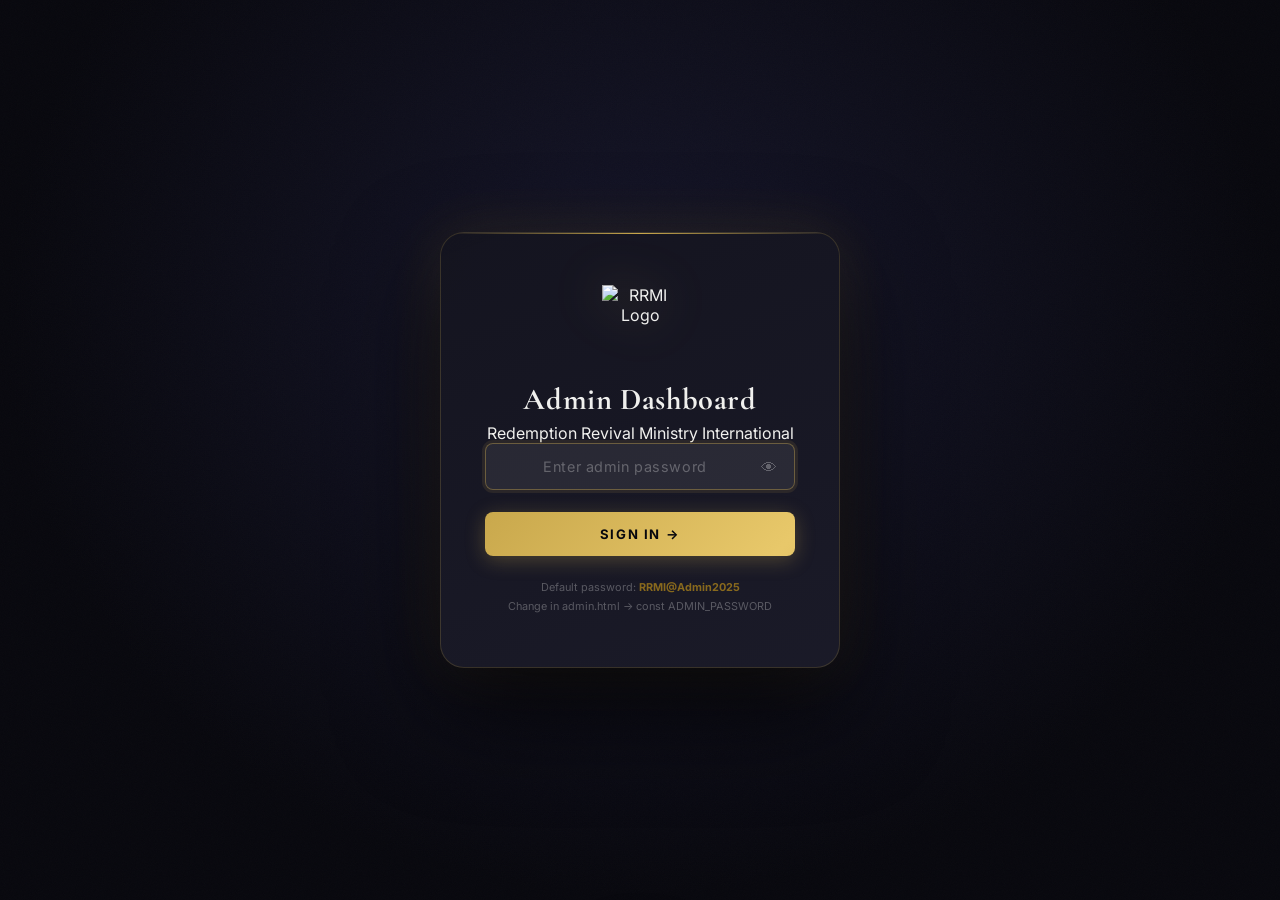
==== admin.html @ 937a9f20 "Add files via upload Uploaded the first version of the rrmi website" ====
<!DOCTYPE html>
<html lang="en">
<head>
<meta charset="UTF-8">
<meta name="viewport" content="width=device-width, initial-scale=1.0">
<title>Admin Dashboard · RRMI</title>
<link rel="icon" href="assets/images/logo.png">
<link href="https://fonts.googleapis.com/css2?family=Cormorant+Garamond:ital,wght@0,600;0,700;1,400&family=Poppins:wght@300;400;500;600;700&display=swap" rel="stylesheet">
<style>
@import url('https://fonts.googleapis.com/css2?family=Cormorant+Garamond:ital,wght@0,600;0,700;1,400&family=Inter:wght@300;400;500;600;700&display=swap');

*,*::before,*::after{margin:0;padding:0;box-sizing:border-box}
html{-webkit-font-smoothing:antialiased}
:root{
  --obs:#07070D;--d1:#0E0E18;--d2:#14141F;--d3:#1C1C2A;--d4:#242435;--d5:#2E2E44;
  --gold:#C9A84C;--gold-hi:#E8C86A;--gold-pale:#F5E9BC;--gold-glow:rgba(201,168,76,.15);
  --text-1:#F0F0EE;--text-2:rgba(240,240,238,.58);--text-3:rgba(240,240,238,.30);
  --b-s:rgba(255,255,255,.055);--b-m:rgba(255,255,255,.10);
  --b-g:rgba(201,168,76,.20);--b-g2:rgba(201,168,76,.42);
  --danger:#D94040;--success:#3DAA70;--warn:#D4842A;
  --sidebar-w:248px;--header-h:68px;
  --ease:cubic-bezier(.16,1,.3,1);
  --trans:all .25s var(--ease);
}
body{font-family:'Inter',sans-serif;background:var(--obs);color:var(--text-1);min-height:100vh}
img{max-width:100%;display:block}
a{color:inherit;text-decoration:none}
button{cursor:pointer;border:none;background:none;font-family:inherit}
input,textarea,select{font-family:inherit}
ul{list-style:none}
::-webkit-scrollbar{width:3px}
::-webkit-scrollbar-track{background:var(--obs)}
::-webkit-scrollbar-thumb{background:var(--d5);border-radius:2px}

/* ── LOGIN ──────────────────────────────────────────── */
#loginScreen{
  min-height:100vh;display:flex;align-items:center;justify-content:center;
  background:radial-gradient(ellipse at 50% 35%,rgba(30,30,60,.6) 0%,var(--obs) 70%);
  padding:20px;position:relative;overflow:hidden;
}
#loginScreen::before{
  content:'';position:absolute;inset:0;
  background-image:url("data:image/svg+xml,%3Csvg viewBox='0 0 256 256' xmlns='http://www.w3.org/2000/svg'%3E%3Cfilter id='n'%3E%3CfeTurbulence type='fractalNoise' baseFrequency='0.9' numOctaves='4' stitchTiles='stitch'/%3E%3C/filter%3E%3Crect width='100%25' height='100%25' filter='url(%23n)'/%3E%3C/svg%3E");
  background-size:200px 200px;opacity:.025;pointer-events:none;
}
.login-box{
  width:100%;max-width:400px;
  background:linear-gradient(160deg,rgba(20,20,31,.95),rgba(28,28,42,.9));
  border:1px solid var(--b-g);border-radius:24px;padding:52px 44px;
  text-align:center;position:relative;overflow:hidden;
  box-shadow:0 40px 100px rgba(0,0,0,.7),var(--gold-glow) 0 0 60px;
  backdrop-filter:blur(24px);
}
.login-box::before{content:'';position:absolute;top:0;left:0;right:0;height:1px;background:linear-gradient(90deg,transparent,var(--gold),transparent)}
.login-logo{width:76px;height:76px;object-fit:contain;margin:0 auto 20px;filter:drop-shadow(0 0 24px rgba(201,168,76,.35))}
.login-box h1{font-family:'Cormorant Garamond',serif;font-size:1.9rem;font-weight:700;color:var(--text-1);margin-bottom:5px;letter-spacing:.02em}
.login-box .login-ministry{font-size:.72rem;font-weight:500;letter-spacing:.18em;text-transform:uppercase;color:var(--text-3);margin-bottom:36px}
.login-input-wrap{position:relative;margin-bottom:14px}
.login-input-wrap input{
  width:100%;padding:14px 48px 14px 18px;
  background:rgba(255,255,255,.05);border:1px solid var(--b-m);border-radius:8px;
  color:var(--text-1);font-size:.9rem;outline:none;letter-spacing:.1em;text-align:center;
  transition:var(--trans);
}
.login-input-wrap input:focus{border-color:var(--b-g2);background:rgba(255,255,255,.08);box-shadow:0 0 0 3px rgba(201,168,76,.1)}
.login-input-wrap input::placeholder{color:var(--text-3);letter-spacing:.04em}
.pw-toggle{position:absolute;right:14px;top:50%;transform:translateY(-50%);color:var(--text-3);cursor:pointer;padding:4px;transition:color .2s}
.pw-toggle:hover{color:var(--text-2)}
.login-btn{
  width:100%;padding:14px;margin-top:8px;border-radius:8px;
  font-weight:700;font-size:.82rem;letter-spacing:.12em;text-transform:uppercase;
  color:var(--obs);background:linear-gradient(135deg,var(--gold),var(--gold-hi),var(--gold));
  background-size:200% 100%;transition:background-position .5s,box-shadow .3s,transform .2s;
  box-shadow:0 4px 20px rgba(201,168,76,.3);
}
.login-btn:hover{background-position:100% 0;box-shadow:0 6px 32px rgba(201,168,76,.5);transform:translateY(-1px)}
.login-error{
  color:#ff8888;font-size:.78rem;margin-top:14px;
  background:rgba(200,60,60,.08);border:1px solid rgba(200,60,60,.18);
  border-radius:8px;padding:10px;display:none;
}
.login-hint{font-size:.68rem;color:var(--text-3);margin-top:22px;line-height:1.7}

/* ── DASHBOARD LAYOUT ─────────────────────────────── */
#dashboard{display:none;min-height:100vh}

/* SIDEBAR */
.sidebar{
  position:fixed;top:0;left:0;bottom:0;width:var(--sidebar-w);
  background:var(--d1);border-right:1px solid var(--b-s);
  display:flex;flex-direction:column;z-index:50;transition:transform .3s var(--ease);
}
.sidebar-header{
  height:var(--header-h);display:flex;align-items:center;gap:11px;
  padding:0 20px;border-bottom:1px solid var(--b-s);flex-shrink:0;
}
.sidebar-logo{width:34px;height:34px;object-fit:contain;filter:drop-shadow(0 0 10px rgba(201,168,76,.25))}
.sidebar-title span:first-child{display:block;font-family:'Cormorant Garamond',serif;font-size:.9rem;font-weight:700;color:var(--gold-hi)}
.sidebar-title span:last-child{font-size:.52rem;letter-spacing:.16em;text-transform:uppercase;color:var(--text-3)}
.sidebar-nav{flex:1;overflow-y:auto;padding:12px 10px}
.nav-section-label{font-size:.58rem;font-weight:700;letter-spacing:.2em;text-transform:uppercase;color:rgba(255,255,255,.18);padding:18px 12px 8px}
.nav-item{
  display:flex;align-items:center;gap:11px;padding:10px 13px;border-radius:8px;
  font-size:.8rem;font-weight:500;color:var(--text-2);cursor:pointer;
  transition:var(--trans);margin-bottom:2px;border:1px solid transparent;width:100%;text-align:left;
}
.nav-item:hover{color:var(--text-1);background:rgba(255,255,255,.04)}
.nav-item.active{color:var(--gold-hi);background:rgba(201,168,76,.08);border-color:var(--b-g)}
.nav-icon{font-size:.95rem;width:20px;text-align:center;flex-shrink:0}
.nav-badge{
  margin-left:auto;background:var(--gold);color:var(--obs);
  font-size:.58rem;font-weight:800;padding:2px 7px;border-radius:20px;min-width:18px;text-align:center;
}
.sidebar-footer{padding:12px 10px;border-top:1px solid var(--b-s)}

/* MAIN */
.main-area{margin-left:var(--sidebar-w);min-height:100vh;display:flex;flex-direction:column}
.topbar{
  height:var(--header-h);background:rgba(7,7,13,.95);border-bottom:1px solid var(--b-s);
  display:flex;align-items:center;justify-content:space-between;padding:0 28px;
  position:sticky;top:0;z-index:40;backdrop-filter:blur(20px);flex-shrink:0;
}
.page-title{font-family:'Cormorant Garamond',serif;font-size:1.3rem;font-weight:700;color:var(--text-1)}
.page-sub{font-size:.72rem;color:var(--text-3)}
.topbar-right{display:flex;align-items:center;gap:10px}
.view-site-btn{
  display:flex;align-items:center;gap:6px;padding:8px 16px;border-radius:6px;
  background:rgba(255,255,255,.04);border:1px solid var(--b-m);color:var(--text-2);
  font-size:.72rem;font-weight:500;transition:var(--trans);
}
.view-site-btn:hover{color:var(--text-1);border-color:var(--b-g)}
.logout-btn{
  display:flex;align-items:center;gap:6px;padding:8px 16px;border-radius:6px;
  background:rgba(200,60,60,.06);border:1px solid rgba(200,60,60,.15);color:#ff8888;
  font-size:.72rem;font-weight:500;transition:var(--trans);
}
.logout-btn:hover{background:rgba(200,60,60,.14)}
.content{flex:1;padding:28px;overflow-y:auto;max-width:1200px;width:100%}

/* ── STAT CARDS ─────────────────────────────────────── */
.dash-stats{display:grid;grid-template-columns:repeat(5,1fr);gap:14px;margin-bottom:28px}
.stat-card{
  background:linear-gradient(135deg,rgba(20,20,31,.9),rgba(28,28,42,.7));
  border:1px solid var(--b-g);border-radius:14px;padding:20px 18px;
  text-align:center;transition:var(--trans);position:relative;overflow:hidden;
}
.stat-card::before{content:'';position:absolute;top:0;left:0;right:0;height:1px;background:linear-gradient(90deg,transparent,var(--gold),transparent)}
.stat-card:hover{border-color:var(--b-g2);transform:translateY(-2px);box-shadow:0 8px 30px rgba(0,0,0,.4)}
.sc-icon{font-size:1.5rem;margin-bottom:8px;opacity:.7}
.sc-num{font-family:'Cormorant Garamond',serif;font-size:2.2rem;font-weight:800;line-height:1;background:linear-gradient(135deg,var(--gold),var(--gold-hi));-webkit-background-clip:text;-webkit-text-fill-color:transparent;background-clip:text}
.sc-label{font-size:.62rem;font-weight:700;letter-spacing:.12em;text-transform:uppercase;color:var(--text-3);margin-top:4px}

/* ── PANELS ─────────────────────────────────────────── */
.section-panel{display:none}
.section-panel.active{display:block}
.panel-header{display:flex;align-items:center;justify-content:space-between;margin-bottom:20px;flex-wrap:wrap;gap:12px}
.panel-title{font-family:'Cormorant Garamond',serif;font-size:1.5rem;font-weight:700;color:var(--text-1)}
.panel-title em{font-style:italic;color:var(--gold-hi)}
.panel-actions{display:flex;gap:10px;flex-wrap:wrap}
.tips-box{background:rgba(201,168,76,.04);border:1px solid var(--b-g);border-radius:10px;padding:13px 16px;margin-bottom:18px;font-size:.78rem;color:var(--text-3);line-height:1.7}
.tips-box strong{color:var(--gold)}

/* ── BUTTONS ─────────────────────────────────────────── */
.btn-gold{
  display:inline-flex;align-items:center;gap:7px;padding:10px 22px;border-radius:6px;
  font-weight:700;font-size:.76rem;letter-spacing:.08em;text-transform:uppercase;
  color:var(--obs);background:linear-gradient(135deg,var(--gold),var(--gold-hi));
  box-shadow:0 3px 14px rgba(201,168,76,.28);transition:var(--trans);
}
.btn-gold:hover{box-shadow:0 6px 24px rgba(201,168,76,.45);transform:translateY(-1px)}
.btn-outline{
  display:inline-flex;align-items:center;gap:7px;padding:9px 18px;border-radius:6px;
  font-weight:500;font-size:.74rem;color:var(--text-2);
  background:rgba(255,255,255,.04);border:1px solid var(--b-m);transition:var(--trans);
}
.btn-outline:hover{color:var(--text-1);border-color:var(--b-g)}
.btn-danger{
  display:inline-flex;align-items:center;gap:5px;padding:7px 13px;border-radius:6px;
  font-size:.72rem;font-weight:600;color:#ff8888;
  background:rgba(200,60,60,.07);border:1px solid rgba(200,60,60,.18);transition:var(--trans);
}
.btn-danger:hover{background:rgba(200,60,60,.18)}
.btn-edit{
  display:inline-flex;align-items:center;gap:5px;padding:7px 13px;border-radius:6px;
  font-size:.72rem;font-weight:600;color:var(--gold-hi);
  background:rgba(201,168,76,.07);border:1px solid var(--b-g);transition:var(--trans);
}
.btn-edit:hover{background:rgba(201,168,76,.15)}
.btn-sm{padding:7px 14px;font-size:.72rem;border-radius:6px}

/* ── ITEM ROWS ───────────────────────────────────────── */
.items-list{display:flex;flex-direction:column;gap:10px}
.item-row{
  background:rgba(255,255,255,.025);border:1px solid var(--b-s);border-radius:12px;
  padding:14px 18px;display:flex;align-items:center;gap:14px;transition:var(--trans);
}
.item-row:hover{border-color:var(--b-g);background:rgba(201,168,76,.025)}
.item-thumb{width:64px;height:48px;border-radius:8px;object-fit:cover;background:var(--d3);flex-shrink:0;border:1px solid var(--b-s)}
.item-thumb.sq{width:48px;height:48px;border-radius:50%}
.item-thumb.lg{width:72px;height:54px}
.item-info{flex:1;min-width:0}
.item-name{font-weight:600;font-size:.86rem;color:var(--text-1);margin-bottom:3px;white-space:nowrap;overflow:hidden;text-overflow:ellipsis}
.item-meta{font-size:.72rem;color:var(--text-3)}
.item-tag{display:inline-block;font-size:.6rem;font-weight:700;letter-spacing:.1em;text-transform:uppercase;padding:3px 9px;border-radius:20px;background:rgba(201,168,76,.1);color:var(--gold);margin-right:6px;border:1px solid var(--b-g)}
.item-actions{display:flex;gap:8px;flex-shrink:0}
.featured-badge{font-size:.6rem;font-weight:800;background:var(--gold);color:var(--obs);padding:2px 8px;border-radius:20px;margin-right:5px}
.empty-state{text-align:center;padding:56px 20px;color:var(--text-3)}
.empty-state .ei{font-size:2.8rem;opacity:.2;margin-bottom:12px}
.empty-state p{font-size:.84rem}

/* ── MODALS ──────────────────────────────────────────── */
.modal-overlay{display:none;position:fixed;inset:0;z-index:200;background:rgba(2,4,14,.9);backdrop-filter:blur(12px);align-items:center;justify-content:center;padding:20px}
.modal-overlay.open{display:flex}
.modal{background:var(--d2);border:1px solid var(--b-g);border-radius:20px;width:100%;max-width:580px;max-height:92vh;overflow-y:auto;position:relative}
.modal::before{content:'';position:absolute;top:0;left:0;right:0;height:1px;background:linear-gradient(90deg,transparent,var(--gold),transparent);border-radius:20px 20px 0 0}
.modal-header{padding:22px 24px 18px;border-bottom:1px solid var(--b-s);display:flex;align-items:center;justify-content:space-between;position:sticky;top:0;background:var(--d2);z-index:1;border-radius:20px 20px 0 0}
.modal-header h3{font-family:'Cormorant Garamond',serif;font-size:1.4rem;font-weight:700;color:var(--text-1)}
.modal-close{width:32px;height:32px;border-radius:8px;background:rgba(255,255,255,.06);color:var(--text-2);font-size:1rem;display:flex;align-items:center;justify-content:center;transition:var(--trans)}
.modal-close:hover{background:rgba(255,255,255,.12);color:var(--text-1)}
.modal-body{padding:22px 24px}
.modal-footer{padding:16px 24px 22px;display:flex;gap:10px;justify-content:flex-end;border-top:1px solid var(--b-s)}

/* ── FORMS ───────────────────────────────────────────── */
.form-group{margin-bottom:18px}
.form-group label{display:block;font-size:.66rem;font-weight:700;letter-spacing:.14em;text-transform:uppercase;color:var(--text-3);margin-bottom:7px}
.form-group label .req{color:var(--gold)}
.form-group input,.form-group textarea,.form-group select{
  width:100%;padding:12px 15px;background:rgba(255,255,255,.04);
  border:1px solid var(--b-m);border-radius:8px;color:var(--text-1);
  font-family:'Inter',sans-serif;font-size:.86rem;outline:none;transition:var(--trans);
}
.form-group input:focus,.form-group textarea:focus,.form-group select:focus{border-color:var(--b-g2);background:rgba(255,255,255,.07);box-shadow:0 0 0 3px rgba(201,168,76,.1)}
.form-group input::placeholder,.form-group textarea::placeholder{color:var(--text-3)}
.form-group select option{background:var(--d3);color:var(--text-1)}
.form-row-2{display:grid;grid-template-columns:1fr 1fr;gap:16px}
.checkbox-row{display:flex;align-items:center;gap:10px;padding:12px 14px;background:rgba(255,255,255,.025);border:1px solid var(--b-s);border-radius:10px;cursor:pointer;transition:var(--trans)}
.checkbox-row:hover{background:rgba(201,168,76,.04);border-color:var(--b-g)}
.checkbox-row input[type=checkbox]{accent-color:var(--gold);width:15px;height:15px}
.checkbox-row span{font-size:.82rem;color:var(--text-2)}
.upload-area{border:1px dashed var(--b-g);border-radius:10px;padding:26px 20px;text-align:center;cursor:pointer;transition:var(--trans);position:relative;overflow:hidden}
.upload-area:hover{border-color:var(--b-g2);background:rgba(201,168,76,.03)}
.upload-area input[type=file]{position:absolute;inset:0;opacity:0;cursor:pointer;width:100%;height:100%}
.upload-area .ua-icon{font-size:1.8rem;margin-bottom:8px;opacity:.4}
.upload-area .ua-text{font-size:.8rem;color:var(--text-2)}
.upload-area .ua-sub{font-size:.68rem;color:var(--text-3);margin-top:4px}
.upload-preview{width:100%;max-height:150px;object-fit:cover;border-radius:8px;margin-top:10px;display:none}
.or-divider{text-align:center;color:var(--text-3);font-size:.72rem;margin:10px 0;position:relative}
.or-divider::before,.or-divider::after{content:'';position:absolute;top:50%;width:42%;height:1px;background:var(--b-s)}
.or-divider::before{left:0}.or-divider::after{right:0}
.stars-pick{display:flex;gap:6px;margin-top:6px}
.star-opt{padding:6px 12px;border-radius:6px;font-size:.78rem;background:rgba(255,255,255,.04);border:1px solid var(--b-m);color:var(--text-2);transition:var(--trans);cursor:pointer}
.star-opt.sel,.star-opt:hover{background:rgba(201,168,76,.12);border-color:var(--b-g);color:var(--gold-hi)}

/* ── FLASH PANEL ─────────────────────────────────────── */
.flash-toggle-card{display:flex;align-items:center;justify-content:space-between;gap:16px;background:rgba(255,255,255,.03);border:1px solid var(--b-g);border-radius:14px;padding:20px 22px;margin-bottom:22px;flex-wrap:wrap}
.ftc-left{display:flex;align-items:center;gap:14px}
.ftc-icon{font-size:1.7rem;width:48px;height:48px;background:rgba(201,168,76,.08);border:1px solid var(--b-g);border-radius:10px;display:flex;align-items:center;justify-content:center;flex-shrink:0}
.ftc-title{font-weight:600;font-size:.9rem;color:var(--text-1);margin-bottom:3px}
.ftc-sub{font-size:.76rem;color:var(--text-3)}
.toggle-switch{position:relative;display:inline-block;width:50px;height:26px;flex-shrink:0}
.toggle-switch input{opacity:0;width:0;height:0}
.toggle-slider{position:absolute;inset:0;background:rgba(255,255,255,.08);border-radius:26px;cursor:pointer;transition:.3s;border:1px solid var(--b-m)}
.toggle-slider::before{content:'';position:absolute;height:18px;width:18px;left:4px;bottom:3px;background:rgba(255,255,255,.35);border-radius:50%;transition:.3s}
.toggle-switch input:checked + .toggle-slider{background:rgba(201,168,76,.25);border-color:var(--b-g2)}
.toggle-switch input:checked + .toggle-slider::before{transform:translateX(24px);background:var(--gold-hi)}
.flash-preview-card{background:rgba(20,20,31,.8);border:1px solid var(--b-g);border-radius:12px;overflow:hidden;margin-top:16px}
.give-edit-grid{display:grid;grid-template-columns:1fr 1fr;gap:14px}
.give-edit-card{background:rgba(255,255,255,.025);border:1px solid var(--b-g);border-radius:12px;padding:18px}
.give-edit-card h4{font-size:.86rem;font-weight:600;color:var(--text-1);margin-bottom:14px;display:flex;align-items:center;gap:8px}

/* ── ANALYTICS ───────────────────────────────────────── */
.analytics-stat-grid{display:grid;grid-template-columns:repeat(3,1fr);gap:14px;margin-bottom:24px}
.analytics-stat-grid.two{grid-template-columns:repeat(2,1fr)}
.an-card{background:linear-gradient(135deg,rgba(20,20,31,.9),rgba(28,28,42,.7));border:1px solid var(--b-g);border-radius:14px;padding:20px 22px;transition:var(--trans);position:relative;overflow:hidden}
.an-card::before{content:'';position:absolute;top:0;left:0;right:0;height:1px;background:linear-gradient(90deg,transparent,rgba(201,168,76,.5),transparent)}
.an-card:hover{border-color:var(--b-g2);transform:translateY(-2px)}
.an-card-label{font-size:.62rem;font-weight:700;letter-spacing:.14em;text-transform:uppercase;color:var(--text-3);margin-bottom:8px}
.an-card-num{font-family:'Cormorant Garamond',serif;font-size:2.2rem;font-weight:800;background:linear-gradient(135deg,var(--gold),var(--gold-hi));-webkit-background-clip:text;-webkit-text-fill-color:transparent;background-clip:text;line-height:1;margin-bottom:4px}
.an-card-sub{font-size:.7rem;color:var(--text-3)}
.an-card-icon{position:absolute;right:18px;top:18px;font-size:1.5rem;opacity:.15}
.an-section-title{font-family:'Cormorant Garamond',serif;font-size:1.1rem;font-weight:700;color:var(--text-1);margin:24px 0 14px;display:flex;align-items:center;gap:10px}
.an-section-title::after{content:'';flex:1;height:1px;background:var(--b-s)}
.an-toolbar{display:flex;gap:10px;flex-wrap:wrap;align-items:center;margin-bottom:14px}
.an-search{flex:1;min-width:180px;padding:9px 14px;background:rgba(255,255,255,.04);border:1px solid var(--b-m);border-radius:8px;color:var(--text-1);font-family:'Inter',sans-serif;font-size:.8rem;outline:none;transition:var(--trans)}
.an-search:focus{border-color:var(--b-g2)}
.an-search::placeholder{color:var(--text-3)}
.an-filter-date{padding:9px 12px;background:rgba(255,255,255,.04);border:1px solid var(--b-m);border-radius:8px;color:var(--text-1);font-family:'Inter',sans-serif;font-size:.78rem;outline:none;transition:var(--trans)}
.an-filter-date:focus{border-color:var(--b-g2)}
.an-table-wrap{overflow-x:auto;border-radius:12px;border:1px solid var(--b-s)}
.an-table{width:100%;border-collapse:collapse;font-size:.76rem}
.an-table th{background:rgba(14,14,24,.9);color:var(--text-3);font-weight:700;font-size:.6rem;letter-spacing:.12em;text-transform:uppercase;padding:11px 13px;text-align:left;border-bottom:1px solid var(--b-s);white-space:nowrap}
.an-table td{padding:10px 13px;border-bottom:1px solid rgba(255,255,255,.03);color:var(--text-2);vertical-align:top;white-space:nowrap}
.an-table tr:last-child td{border-bottom:none}
.an-table tr:hover td{background:rgba(201,168,76,.025);color:var(--text-1)}
.cell-page{max-width:130px;overflow:hidden;text-overflow:ellipsis}
.device-badge{display:inline-flex;align-items:center;gap:4px;padding:2px 8px;border-radius:20px;font-size:.62rem;font-weight:700;letter-spacing:.08em}
.device-badge.mobile{color:#7eb8ff;background:rgba(100,160,255,.1)}
.device-badge.desktop{color:#7ed6a0;background:rgba(100,200,140,.1)}
.device-badge.tablet{color:var(--gold-hi);background:rgba(201,168,76,.1)}
.an-no-data{text-align:center;padding:48px 20px;color:var(--text-3);font-size:.84rem}
.an-pagination{display:flex;align-items:center;justify-content:space-between;margin-top:14px;flex-wrap:wrap;gap:8px}
.an-page-info{font-size:.72rem;color:var(--text-3)}
.an-page-btns{display:flex;gap:6px}
.an-page-btn{padding:6px 12px;border-radius:6px;font-size:.72rem;font-weight:600;background:rgba(255,255,255,.04);border:1px solid var(--b-m);color:var(--text-3);transition:var(--trans);cursor:pointer}
.an-page-btn:hover:not(:disabled){background:rgba(201,168,76,.1);color:var(--gold-hi);border-color:var(--b-g)}
.an-page-btn:disabled{opacity:.3;cursor:default}
.an-page-btn.active{background:rgba(201,168,76,.14);color:var(--gold-hi);border-color:var(--b-g)}
.an-bar-row{display:flex;align-items:center;gap:10px;margin-bottom:10px}
.an-bar-label{width:110px;font-size:.73rem;color:var(--text-2);text-align:right;flex-shrink:0;white-space:nowrap;overflow:hidden;text-overflow:ellipsis}
.an-bar-track{flex:1;height:6px;background:rgba(255,255,255,.06);border-radius:3px;overflow:hidden}
.an-bar-fill{height:100%;border-radius:3px;background:linear-gradient(90deg,var(--gold),var(--gold-hi));transition:width .6s cubic-bezier(.4,0,.2,1)}
.an-bar-count{width:38px;font-size:.72rem;color:var(--gold-hi);font-weight:700;text-align:right;flex-shrink:0}
.an-live-dot{display:inline-block;width:7px;height:7px;border-radius:50%;background:var(--success);margin-right:6px;animation:livePulse 1.6s infinite}
@keyframes livePulse{0%{box-shadow:0 0 0 0 rgba(61,170,112,.6)}100%{box-shadow:0 0 0 10px rgba(61,170,112,0)}}

/* ── CONFIRM ─────────────────────────────────────────── */
.confirm-overlay{display:none;position:fixed;inset:0;z-index:300;background:rgba(2,4,14,.92);backdrop-filter:blur(10px);align-items:center;justify-content:center;padding:20px}
.confirm-overlay.open{display:flex}
.confirm-box{background:var(--d2);border:1px solid rgba(200,60,60,.3);border-radius:18px;padding:36px 32px;text-align:center;max-width:360px;width:100%}
.confirm-box .ci-icon{font-size:2.6rem;margin-bottom:14px}
.confirm-box h4{font-family:'Cormorant Garamond',serif;font-size:1.3rem;color:var(--text-1);margin-bottom:8px}
.confirm-box p{font-size:.82rem;color:var(--text-2);margin-bottom:24px;line-height:1.6}
.confirm-btns{display:flex;gap:10px;justify-content:center}
.btn-confirm-del{padding:11px 24px;border-radius:8px;background:var(--danger);color:#fff;font-weight:700;font-size:.78rem;letter-spacing:.06em;transition:var(--trans)}
.btn-confirm-del:hover{background:#c03434}
.btn-confirm-cancel{padding:11px 20px;border-radius:8px;background:rgba(255,255,255,.05);color:var(--text-2);border:1px solid var(--b-m);font-size:.78rem;transition:var(--trans)}
.btn-confirm-cancel:hover{color:var(--text-1)}

/* ── TOAST ───────────────────────────────────────────── */
.toast{
  position:fixed;bottom:24px;left:50%;transform:translateX(-50%) translateY(80px);z-index:500;
  background:var(--d3);border:1px solid var(--b-g);border-radius:10px;
  padding:12px 22px;font-size:.82rem;color:var(--text-1);
  display:flex;align-items:center;gap:10px;
  box-shadow:0 20px 50px rgba(0,0,0,.6);transition:transform .4s cubic-bezier(.34,1.56,.64,1),opacity .3s;
  pointer-events:none;white-space:nowrap;
}
.toast.show{transform:translateX(-50%) translateY(0)}
.toast.success{border-color:rgba(61,170,112,.35)}
.toast.error{border-color:rgba(200,60,60,.35)}

/* ── MOBILE SIDEBAR ──────────────────────────────────── */
.hamburger-toggle{display:none;width:36px;height:36px;border-radius:8px;background:rgba(255,255,255,.05);border:1px solid var(--b-m);color:var(--text-2);align-items:center;justify-content:center;font-size:1rem;cursor:pointer}
.sidebar-backdrop{display:none;position:fixed;inset:0;z-index:45;background:rgba(0,0,0,.55);backdrop-filter:blur(2px)}

/* ── RESPONSIVE ──────────────────────────────────────── */
@media(max-width:960px){.dash-stats{grid-template-columns:repeat(3,1fr)}.give-edit-grid{grid-template-columns:1fr}}
@media(max-width:768px){
  .sidebar{transform:translateX(-100%)}.sidebar.mobile-open{transform:translateX(0)}
  .sidebar-backdrop.show{display:block}.main-area{margin-left:0}
  .hamburger-toggle{display:flex}.dash-stats{grid-template-columns:1fr 1fr}
  .content{padding:18px}.form-row-2{grid-template-columns:1fr}.topbar{padding:0 16px}
  .analytics-stat-grid{grid-template-columns:1fr 1fr}
}
@media(max-width:480px){.dash-stats{grid-template-columns:1fr}.login-box{padding:36px 24px}}
</style>
</head>
<body>

<!-- ══ LOGIN ══════════════════════════════════ -->
<div id="loginScreen">
  <div class="login-box">
    <img src="assets/images/logo.png" alt="RRMI Logo" class="login-logo">
    <h1>Admin Dashboard</h1>
    <p>Redemption Revival Ministry International</p>
    <div class="login-input-wrap">
      <input type="password" id="pwInput" placeholder="Enter admin password" onkeydown="if(event.key==='Enter')doLogin()">
      <span class="pw-toggle" onclick="togglePw()">👁</span>
    </div>
    <button class="login-btn" onclick="doLogin()">Sign In →</button>
    <p class="login-error" id="loginErr">❌ Incorrect password. Please try again.</p>
    <p class="login-hint">Default password: <strong style="color:rgba(212,160,23,.6)">RRMI@Admin2025</strong><br>Change in admin.html → const ADMIN_PASSWORD</p>
  </div>
</div>

<!-- ══ DASHBOARD ══════════════════════════════ -->
<div id="dashboard">

  <!-- SIDEBAR -->
  <aside class="sidebar" id="sidebar">
    <div class="sidebar-header">
      <img src="assets/images/logo.png" alt="RRMI" class="sidebar-logo">
      <div class="sidebar-title">
        <span>RRMI Admin</span>
        <span>Content Manager</span>
      </div>
    </div>
    <nav class="sidebar-nav">
      <div class="nav-section-label">Overview</div>
      <button class="nav-item active" data-panel="dashboard" onclick="switchPanel('dashboard',this)">
        <span class="nav-icon">📊</span> Dashboard
      </button>
      <button class="nav-item" data-panel="analytics" onclick="switchPanel('analytics',this)">
        <span class="nav-icon">📈</span> Visitor Analytics
      </button>
      <div class="nav-section-label">Content</div>
      <button class="nav-item" data-panel="sermons" onclick="switchPanel('sermons',this)">
        <span class="nav-icon">🎙</span> Sermons <span class="nav-badge" id="badge-sermons">0</span>
      </button>
      <button class="nav-item" data-panel="gallery" onclick="switchPanel('gallery',this)">
        <span class="nav-icon">🖼</span> Gallery <span class="nav-badge" id="badge-gallery">0</span>
      </button>
      <button class="nav-item" data-panel="testimonials" onclick="switchPanel('testimonials',this)">
        <span class="nav-icon">💬</span> Testimonials <span class="nav-badge" id="badge-testimonials">0</span>
      </button>
      <button class="nav-item" data-panel="events" onclick="switchPanel('events',this)">
        <span class="nav-icon">📅</span> Events <span class="nav-badge" id="badge-events">0</span>
      </button>
      <button class="nav-item" data-panel="give" onclick="switchPanel('give',this)">
        <span class="nav-icon">💝</span> Kingdom Finance
      </button>
      <div class="nav-section-label">Settings</div>
      <button class="nav-item" data-panel="flash" onclick="switchPanel('flash',this)">
        <span class="nav-icon">⚡</span> Flash Event
      </button>
      <div class="nav-section-label">Settings</div>
      <button class="nav-item" data-panel="settings" onclick="switchPanel('settings',this)">
        <span class="nav-icon">⚙</span> Settings
      </button>
    </nav>
    <div class="sidebar-footer">
      <button class="nav-item" onclick="logout()" style="color:#ff8080">
        <span class="nav-icon">🚪</span> Sign Out
      </button>
    </div>
  </aside>
  <div class="sidebar-backdrop" id="sideBackdrop" onclick="closeMobileSidebar()"></div>

  <!-- MAIN -->
  <div class="main-area">
    <header class="topbar">
      <div class="topbar-left">
        <button class="hamburger-toggle" onclick="openMobileSidebar()">☰</button>
        <div>
          <div class="page-title" id="pageTitle">Dashboard</div>
          <div class="page-sub" id="pageSub">Welcome back — here's your site overview</div>
        </div>
      </div>
      <div class="topbar-right">
        <a href="index.html" target="_blank" class="view-site-btn">🌐 View Website</a>
        <button class="logout-btn" onclick="logout()">🚪 Sign Out</button>
      </div>
    </header>

    <div class="content">

      <!-- ── DASHBOARD PANEL ────────────────── -->
      <div class="section-panel active" id="panel-dashboard">
        <div class="dash-stats" id="dashStats"></div>
        <div class="tips-box">
          <strong>💡 How it works:</strong> Use the sidebar to manage each content section. Click <strong>Add New</strong> to add an item, the <strong>✏ Edit</strong> button to change it, or <strong>🗑 Delete</strong> to remove it. Changes go live on your website <strong>instantly</strong> when visitors reload the page. No coding required!
        </div>
        <div class="panel-header"><span class="panel-title">Quick <em>Actions</em></span></div>
        <div style="display:flex;gap:12px;flex-wrap:wrap">
          <button class="btn-gold" onclick="switchPanel('sermons',document.querySelector('[data-panel=sermons]'))">🎙 Manage Sermons</button>
          <button class="btn-gold" onclick="switchPanel('events',document.querySelector('[data-panel=events]'))">📅 Manage Events</button>
          <button class="btn-gold" onclick="switchPanel('gallery',document.querySelector('[data-panel=gallery]'))">🖼 Manage Gallery</button>
          <button class="btn-outline" onclick="exportAll()">⬇ Export Backup</button>
          <label class="btn-outline" style="cursor:pointer">⬆ Import Backup<input type="file" accept=".json" style="display:none" onchange="importAll(event)"></label>
        </div>
      </div>

      <!-- ── SERMONS PANEL ─────────────────── -->
      <div class="section-panel" id="panel-sermons">
        <div class="panel-header">
          <span class="panel-title">Sermon <em>Library</em></span>
          <div class="panel-actions">
            <button class="btn-outline btn-sm" onclick="exportSection('sermons')">⬇ Export</button>
            <button class="btn-gold" onclick="openModal('sermon')">＋ Add New Sermon</button>
          </div>
        </div>
        <div class="tips-box"><strong>📋 Tips:</strong> Add a <strong>YouTube URL</strong> so visitors can watch the sermon. Upload a thumbnail or paste an image URL. The first 6 sermons are shown on the homepage.</div>
        <div class="items-list" id="sermonList"></div>
      </div>

      <!-- ── GALLERY PANEL ─────────────────── -->
      <div class="section-panel" id="panel-gallery">
        <div class="panel-header">
          <span class="panel-title">Photo <em>Gallery</em></span>
          <div class="panel-actions">
            <button class="btn-outline btn-sm" onclick="exportSection('gallery')">⬇ Export</button>
            <button class="btn-gold" onclick="openModal('gallery')">＋ Add Photo</button>
          </div>
        </div>
        <div class="tips-box"><strong>📋 Tips:</strong> Upload a photo or paste a URL. The first 6 photos appear on the homepage gallery. Categories: <strong>worship, events, outreach</strong>.</div>
        <div class="items-list" id="galleryList"></div>
      </div>

      <!-- ── TESTIMONIALS PANEL ──────────────── -->
      <div class="section-panel" id="panel-testimonials">
        <div class="panel-header">
          <span class="panel-title">Member <em>Testimonials</em></span>
          <div class="panel-actions">
            <button class="btn-outline btn-sm" onclick="exportSection('testimonials')">⬇ Export</button>
            <button class="btn-gold" onclick="openModal('testimonial')">＋ Add Testimony</button>
          </div>
        </div>
        <div class="tips-box"><strong>📋 Tips:</strong> Add real testimonies from church members. These appear in the sliding testimonials section on the homepage.</div>
        <div class="items-list" id="testimonialList"></div>
      </div>

      <!-- ── EVENTS PANEL ───────────────────── -->
      <div class="section-panel" id="panel-events">
        <div class="panel-header">
          <span class="panel-title">Upcoming <em>Events</em></span>
          <div class="panel-actions">
            <button class="btn-outline btn-sm" onclick="clearPastEvents()">🗑 Clear Past</button>
            <button class="btn-outline btn-sm" onclick="exportSection('events')">⬇ Export</button>
            <button class="btn-gold" onclick="openModal('event')">＋ Add Event</button>
          </div>
        </div>
        <div class="tips-box"><strong>📋 Tips:</strong> The 3 nearest upcoming events appear on the homepage. Mark one as <strong>Featured</strong> to show a countdown timer. Past events are hidden automatically.</div>
        <div class="items-list" id="eventList"></div>
      </div>

      <!-- ── GIVE PANEL ──────────────────────── -->
      <div class="section-panel" id="panel-give">
        <div class="panel-header">
          <span class="panel-title">Kingdom <em>Finance</em></span>
          <div class="panel-actions">
            <button class="btn-gold" onclick="saveGive()">💾 Save Changes</button>
          </div>
        </div>
        <div class="tips-box"><strong>📋 Tips:</strong> Edit the 4 giving categories shown on the homepage. Use an emoji as the icon. Click <strong>Save Changes</strong> when done.</div>
        <div class="give-edit-grid" id="giveEditGrid"></div>
      </div>


      <!-- ── VISITOR ANALYTICS PANEL ────────────────── -->
      <div class="section-panel" id="panel-analytics">
        <div class="panel-header">
          <span class="panel-title">📈 Visitor <em>Analytics</em></span>
          <div class="panel-actions">
            <button class="btn-outline btn-sm" onclick="refreshAnalytics()">🔄 Refresh</button>
            <button class="btn-outline btn-sm" onclick="exportCSV()">⬇ CSV</button>
            <button class="btn-outline btn-sm" onclick="exportExcel()">⬇ Excel</button>
            <button class="btn-danger btn-sm" onclick="confirmClearAnalytics()">🗑 Clear Logs</button>
          </div>
        </div>
        <div class="tips-box">
          <strong><span class="an-live-dot"></span>Live Tracking</strong> — Visitors are tracked automatically on every page visit.
          Stats auto-reset at the start of each month. IP geolocation requires internet.
        </div>
        <p class="an-section-title">Today</p>
        <div class="analytics-stat-grid" id="anTodayCards"></div>
        <p class="an-section-title">This Week</p>
        <div class="analytics-stat-grid two" id="anWeekCards"></div>
        <p class="an-section-title">This Month</p>
        <div class="analytics-stat-grid two" id="anMonthCards"></div>
        <p class="an-section-title">Most Visited Pages</p>
        <div id="anPageChart" style="max-width:680px"></div>
        <div style="display:grid;grid-template-columns:1fr 1fr;gap:24px;margin-bottom:28px">
          <div><p class="an-section-title" style="margin-top:0">Devices</p><div id="anDeviceChart"></div></div>
          <div><p class="an-section-title" style="margin-top:0">Browsers</p><div id="anBrowserChart"></div></div>
        </div>
        <p class="an-section-title">Visitor Log</p>
        <div class="an-toolbar">
          <input class="an-search" id="anSearch" type="text" placeholder="🔍 Search IP, country, browser, page…" oninput="filterLog()">
          <input class="an-filter-date" id="anDateFrom" type="date" title="From date" onchange="filterLog()">
          <input class="an-filter-date" id="anDateTo"   type="date" title="To date"   onchange="filterLog()">
          <select class="an-filter-date" id="anDevFilter" onchange="filterLog()">
            <option value="">All Devices</option>
            <option value="Mobile">Mobile</option>
            <option value="Desktop">Desktop</option>
            <option value="Tablet">Tablet</option>
          </select>
          <button class="btn-outline btn-sm" onclick="clearLogFilters()">✕ Clear</button>
        </div>
        <div class="an-table-wrap">
          <table class="an-table">
            <thead>
              <tr>
                <th>#</th><th>Date &amp; Time</th><th>IP Address</th><th>Country</th>
                <th>Region</th><th>Device</th><th>Browser</th><th>OS</th>
                <th>Page Visited</th><th>Duration</th>
              </tr>
            </thead>
            <tbody id="anLogBody"></tbody>
          </table>
        </div>
        <div class="an-pagination">
          <span class="an-page-info" id="anPageInfo">—</span>
          <div class="an-page-btns" id="anPageBtns"></div>
        </div>
      </div>


      <!-- ── FLASH EVENT PANEL ────────────────────────── -->
      <div class="section-panel" id="panel-flash">

        <div class="panel-header">
          <span class="panel-title">⚡ Flash <em>Event Popup</em></span>
          <div class="panel-actions">
            <button class="btn-outline btn-sm" onclick="previewFlash()">👁 Preview Popup</button>
            <button class="btn-gold" onclick="saveFlash()">💾 Save Changes</button>
          </div>
        </div>

        <div class="tips-box">
          <strong>⚡ What is a Flash Event?</strong>
          A Flash Event is an automatic popup that greets visitors when they open your website —
          perfect for announcing birthdays, conventions, or crusades.
          Select any event below, enable it, and save. The popup appears live immediately.
        </div>

        <!-- STATUS CARD -->
        <div class="flash-toggle-card" id="flashToggleCard">
          <div class="ftc-left">
            <div class="ftc-icon">⚡</div>
            <div>
              <p class="ftc-title">Flash Popup Status</p>
              <p class="ftc-sub" id="flashStatusText">Loading…</p>
            </div>
          </div>
          <label class="toggle-switch" title="Enable or disable the flash popup">
            <input type="checkbox" id="flashEnabled" onchange="onFlashToggle()">
            <span class="toggle-slider"></span>
          </label>
        </div>

        <!-- NO EVENTS MESSAGE -->
        <div id="flashNoEvents" style="display:none">
          <div class="empty-state">
            <div class="ei">📅</div>
            <p>No events found. Please create an event in the <strong>Events</strong> section first, then return here to set a Flash Event.</p>
          </div>
        </div>

        <!-- FLASH FORM -->
        <div id="flashFormWrap">

          <!-- EVENT PICKER -->
          <div class="form-group">
            <label>Select Event to Feature <span class="req">*</span></label>
            <select id="flashEventPicker" onchange="onPickFlashEvent()" style="font-size:.9rem">
              <option value="">— Choose an event —</option>
            </select>
          </div>

          <!-- SELECTED EVENT PREVIEW CARD -->
          <div id="flashSelectedCard" style="display:none;margin-bottom:20px">
            <div class="flash-preview-card" style="display:grid;grid-template-columns:140px 1fr;gap:0;overflow:hidden">
              <img id="flashCardImg" src="" alt="Event" style="width:140px;height:140px;object-fit:cover;display:block">
              <div style="padding:14px 16px">
                <span id="flashCardCat" style="font-size:.62rem;font-weight:800;letter-spacing:.1em;text-transform:uppercase;color:var(--gold-500);background:rgba(212,160,23,.1);padding:3px 9px;border-radius:20px;display:inline-block;margin-bottom:8px"></span>
                <p id="flashCardTitle" style="font-family:'Playfair Display',serif;font-size:1.05rem;font-weight:700;color:#fff;margin-bottom:5px;line-height:1.3"></p>
                <p id="flashCardMeta"  style="font-size:.75rem;color:var(--gold-400);margin-bottom:5px"></p>
                <p id="flashCardDesc"  style="font-size:.78rem;color:rgba(248,244,236,.5);line-height:1.5"></p>
              </div>
            </div>
          </div>

          <!-- CUSTOM OVERRIDES (optional) -->
          <details style="margin-bottom:20px">
            <summary style="cursor:pointer;font-size:.8rem;font-weight:600;color:var(--muted);padding:10px 0;list-style:none;display:flex;align-items:center;gap:6px">
              ⚙ Customise Popup Text &amp; Image (optional — leave blank to use event defaults)
            </summary>
            <div style="margin-top:14px;padding:18px;background:rgba(255,255,255,.025);border:1px solid rgba(255,255,255,.07);border-radius:12px">
              <div class="form-group">
                <label>Custom Popup Title (leave blank to use event title)</label>
                <input type="text" id="flashTitle" placeholder="Birthday Celebration of Pastor Itoro Isaac James">
              </div>
              <div class="form-group">
                <label>Custom Date Line</label>
                <input type="text" id="flashDate" placeholder="Sunday, 21st June 2026 · 12:00 Noon">
              </div>
              <div class="form-group">
                <label>Custom Description</label>
                <textarea id="flashDesc" rows="3" placeholder="Leave blank to use event description…"></textarea>
              </div>
              <div class="form-group">
                <label>Custom Banner Image</label>
                <div class="upload-area">
                  <div class="ua-icon">🖼</div>
                  <div class="ua-text">Click or drag &amp; drop a banner image</div>
                  <div class="ua-sub">JPG, PNG · Max 3MB</div>
                  <input type="file" id="flashImgFile" accept="image/*" onchange="handleFlashImgUpload(event)">
                </div>
                <img id="flashImgPreview" class="upload-preview" alt="Preview">
                <div class="or-divider">or paste URL / filename</div>
                <input type="url" id="flashImgUrl" placeholder="assets/images/birthday-flyer.jpg  or  https://…">
              </div>
              <div class="form-row-2">
                <div class="form-group">
                  <label>"View Event" Button Label</label>
                  <input type="text" id="flashBtn1" placeholder="View Event Details">
                </div>
                <div class="form-group">
                  <label>"All Events" Button Label</label>
                  <input type="text" id="flashBtn2" placeholder="View All Events">
                </div>
              </div>
            </div>
          </details>

          <div style="display:flex;gap:12px;flex-wrap:wrap">
            <button class="btn-outline" onclick="previewFlash()">👁 Preview Popup</button>
            <button class="btn-gold" onclick="saveFlash()">💾 Enable &amp; Save Flash Event</button>
          </div>
        </div>
      </div>

      <!-- ── SETTINGS PANEL ─────────────────── -->
      <div class="section-panel" id="panel-settings">
        <div class="panel-header"><span class="panel-title">Admin <em>Settings</em></span></div>
        <div class="tips-box"><strong>📍 Official Church Address:</strong><br>
        <span style="color:var(--cream)">No. 5 Rumuomoi Market Road, Off Psychiatric Hospital Road, Port Harcourt, Rivers State, Nigeria.</span><br>
        <span style="color:rgba(248,244,236,.4);font-size:.78rem">Phone: 08030949380 &nbsp;|&nbsp; Email: redemptionrevivalministryintl@gmail.com</span><br>
        <span style="color:rgba(248,244,236,.35);font-size:.74rem">
          Facebook: facebook.com/groups/3928799284074847 &nbsp;·&nbsp;
          YouTube: youtube.com/@itoroisaac5655 &nbsp;·&nbsp;
          Instagram: instagram.com/rrmintl43
        </span>
      </div>
      <div class="tips-box" style="margin-top:12px"><strong>🔒 Password:</strong> To change your admin password, open <code style="color:var(--gold-400)">admin.html</code> in a text editor and find <code style="color:var(--gold-400)">const ADMIN_PASSWORD</code> near the top of the &lt;script&gt; section. Change the value and save the file.</div>
        <div style="display:flex;gap:12px;flex-wrap:wrap;margin-top:16px">
          <button class="btn-outline" onclick="exportAll()">⬇ Full Backup (JSON)</button>
          <label class="btn-outline" style="cursor:pointer">⬆ Restore from Backup<input type="file" accept=".json" style="display:none" onchange="importAll(event)"></label>
          <button class="btn-danger" onclick="confirmResetAll()">🗑 Reset All Content</button>
        </div>
      </div>

    </div><!-- /content -->
  </div><!-- /main-area -->
</div><!-- /dashboard -->

<!-- ══ SERMON MODAL ════════════════════════════ -->
<div class="modal-overlay" id="modalSermon">
  <div class="modal">
    <div class="modal-header">
      <h3 id="sermonModalTitle">Add New Sermon</h3>
      <button class="modal-close" onclick="closeModal('modalSermon')">✕</button>
    </div>
    <div class="modal-body">
      <input type="hidden" id="sermonId">
      <div class="form-group">
        <label>Sermon Title <span class="req">*</span></label>
        <input type="text" id="sTitle" placeholder="e.g. Walking in Dominion">
      </div>
      <div class="form-row-2">
        <div class="form-group">
          <label>Preacher Name <span class="req">*</span></label>
          <input type="text" id="sPreacher" placeholder="Pastor Itoro Isaac James">
        </div>
        <div class="form-group">
          <label>Category</label>
          <select id="sCategory">
            <option>Faith</option><option>Holy Spirit</option><option>Salvation</option>
            <option>Prayer</option><option>Family</option><option>Prophecy</option>
            <option>Revival</option><option>Worship</option><option>Other</option>
          </select>
        </div>
      </div>
      <div class="form-row-2">
        <div class="form-group">
          <label>Sermon Date</label>
          <input type="date" id="sDate">
        </div>
        <div class="form-group">
          <label>Duration (e.g. 52 min)</label>
          <input type="text" id="sDuration" placeholder="52 min">
        </div>
      </div>
      <div class="form-group">
        <label>YouTube Video URL</label>
        <input type="url" id="sYtUrl" placeholder="https://www.youtube.com/watch?v=...">
      </div>
      <div class="form-group">
        <label>Thumbnail</label>
        <div class="upload-area">
          <div class="ua-icon">🖼</div>
          <div class="ua-text">Click or drag &amp; drop a thumbnail image</div>
          <div class="ua-sub">JPG, PNG, WebP · Max 2MB</div>
          <input type="file" accept="image/*" onchange="handleImgUpload(event,'sThumbPreview','sThumbData')">
        </div>
        <img id="sThumbPreview" class="upload-preview" alt="Thumbnail preview">
        <div class="or-divider">or use a URL</div>
        <input type="url" id="sThumbUrl" placeholder="https://... (paste image URL)">
      </div>
    </div>
    <div class="modal-footer">
      <button class="btn-outline" onclick="closeModal('modalSermon')">Cancel</button>
      <button class="btn-gold" onclick="saveSermon()">💾 Save Sermon</button>
    </div>
  </div>
</div>

<!-- ══ GALLERY MODAL ═══════════════════════════ -->
<div class="modal-overlay" id="modalGallery">
  <div class="modal">
    <div class="modal-header">
      <h3 id="galleryModalTitle">Add Photo</h3>
      <button class="modal-close" onclick="closeModal('modalGallery')">✕</button>
    </div>
    <div class="modal-body">
      <input type="hidden" id="galleryId">
      <div class="form-group">
        <label>Photo <span class="req">*</span></label>
        <div class="upload-area">
          <div class="ua-icon">📸</div>
          <div class="ua-text">Click or drag &amp; drop a photo</div>
          <div class="ua-sub">JPG, PNG, WebP · Max 3MB</div>
          <input type="file" accept="image/*" onchange="handleImgUpload(event,'gImgPreview','gImgData')">
        </div>
        <img id="gImgPreview" class="upload-preview" alt="Photo preview">
        <div class="or-divider">or use a URL</div>
        <input type="url" id="gImgUrl" placeholder="https://... (paste image URL)">
      </div>
      <div class="form-row-2">
        <div class="form-group">
          <label>Category</label>
          <select id="gCategory">
            <option value="worship">Worship</option>
            <option value="events">Events</option>
            <option value="outreach">Outreach</option>
            <option value="all">General</option>
          </select>
        </div>
        <div class="form-group">
          <label>Caption (optional)</label>
          <input type="text" id="gCaption" placeholder="Brief description…">
        </div>
      </div>
    </div>
    <div class="modal-footer">
      <button class="btn-outline" onclick="closeModal('modalGallery')">Cancel</button>
      <button class="btn-gold" onclick="saveGallery()">💾 Save Photo</button>
    </div>
  </div>
</div>

<!-- ══ TESTIMONIAL MODAL ═══════════════════════ -->
<div class="modal-overlay" id="modalTestimonial">
  <div class="modal">
    <div class="modal-header">
      <h3 id="testimonialModalTitle">Add Testimony</h3>
      <button class="modal-close" onclick="closeModal('modalTestimonial')">✕</button>
    </div>
    <div class="modal-body">
      <input type="hidden" id="testId">
      <div class="form-row-2">
        <div class="form-group">
          <label>Full Name <span class="req">*</span></label>
          <input type="text" id="tName" placeholder="Chioma O.">
        </div>
        <div class="form-group">
          <label>Role / Description</label>
          <input type="text" id="tRole" placeholder="Church Member">
        </div>
      </div>
      <div class="form-group">
        <label>Category Tag (e.g. Healing, Breakthrough)</label>
        <input type="text" id="tTag" placeholder="Restoration">
      </div>
      <div class="form-group">
        <label>Testimony <span class="req">*</span></label>
        <textarea id="tText" rows="5" placeholder="Write the testimony here…"></textarea>
      </div>
      <div class="form-group">
        <label>Star Rating</label>
        <div class="stars-pick" id="starsPick">
          <button class="star-opt sel" data-val="5" onclick="setStars(5)">★★★★★ (5)</button>
          <button class="star-opt" data-val="4" onclick="setStars(4)">★★★★☆ (4)</button>
          <button class="star-opt" data-val="3" onclick="setStars(3)">★★★☆☆ (3)</button>
        </div>
        <input type="hidden" id="tStars" value="5">
      </div>
    </div>
    <div class="modal-footer">
      <button class="btn-outline" onclick="closeModal('modalTestimonial')">Cancel</button>
      <button class="btn-gold" onclick="saveTestimonial()">💾 Save Testimony</button>
    </div>
  </div>
</div>

<!-- ══ EVENT MODAL ══════════════════════════════ -->
<div class="modal-overlay" id="modalEvent">
  <div class="modal">
    <div class="modal-header">
      <h3 id="eventModalTitle">Add Event</h3>
      <button class="modal-close" onclick="closeModal('modalEvent')">✕</button>
    </div>
    <div class="modal-body">
      <input type="hidden" id="eventId">
      <div class="form-group">
        <label>Event Title <span class="req">*</span></label>
        <input type="text" id="evTitle" placeholder="e.g. Annual Revival Convention">
      </div>
      <div class="form-row-2">
        <div class="form-group">
          <label>Date <span class="req">*</span></label>
          <input type="date" id="evDate">
        </div>
        <div class="form-group">
          <label>Time</label>
          <input type="time" id="evTime">
        </div>
      </div>
      <div class="form-row-2">
        <div class="form-group">
          <label>Location</label>
          <input type="text" id="evLocation" placeholder="Main Sanctuary">
        </div>
        <div class="form-group">
          <label>Category</label>
          <select id="evCategory">
            <option>Special Event</option><option>Youth</option><option>Training</option>
            <option>Outreach</option><option>Women</option><option>Prayer</option>
            <option>Conference</option><option>Fellowship</option>
          </select>
        </div>
      </div>
      <div class="form-group">
        <label>Description</label>
        <textarea id="evDesc" rows="3" placeholder="Brief description of the event…"></textarea>
      </div>
      <label class="checkbox-row">
        <input type="checkbox" id="evFeatured">
        <span>⭐ Feature this event (shows countdown timer on homepage)</span>
      </label>
    </div>
    <div class="modal-footer">
      <button class="btn-outline" onclick="closeModal('modalEvent')">Cancel</button>
      <button class="btn-gold" onclick="saveEvent()">💾 Save Event</button>
    </div>
  </div>
</div>

<!-- ══ CONFIRM DIALOG ══════════════════════════ -->
<div class="confirm-overlay" id="confirmOverlay">
  <div class="confirm-box">
    <div class="ci-icon">🗑</div>
    <h4 id="confirmTitle">Delete Item?</h4>
    <p id="confirmMsg">This action cannot be undone.</p>
    <div class="confirm-btns">
      <button class="btn-confirm-cancel" onclick="closeConfirm()">Cancel</button>
      <button class="btn-confirm-del" id="confirmYesBtn">Yes, Delete</button>
    </div>
  </div>
</div>

<!-- TOAST -->
<div class="toast" id="toast"></div>

<script>
/*
  RRMI Admin Panel - Complete Script
  Written cleanly from scratch. No patching.
  All strings use double quotes to avoid apostrophe issues.
  No optional chaining. No const/let at top level. No top-level IIFEs.
*/

/* ============================================================
   CONFIG  —  Change password here
   ============================================================ */
var ADMIN_PASSWORD = "RRMI@Admin2025";

var STORAGE_KEYS = {
  sermons:      "rrmi_sermons",
  gallery:      "rrmi_gallery",
  testimonials: "rrmi_testimonials",
  events:       "rrmi_events",
  give:         "rrmi_give",
  flash:        "rrmi_flash_event"
};

var DEFAULT_GIVE = [
  { id: "g1", icon: "📖", title: "Tithes",        description: "Honour God with your firstfruits and experience the windows of heaven opened over your life." },
  { id: "g2", icon: "🎁", title: "Offering",      description: "A freewill gift to the Lord — sown with a cheerful heart into fertile ground for His glory." },
  { id: "g3", icon: "🤝", title: "Partnership",   description: "Become a monthly partner and share directly in the fruit of every soul won and life transformed." },
  { id: "g4", icon: "🏛", title: "Building Fund", description: "Support our church building project and help raise a house of prayer for all nations." }
];

var PANEL_TITLES = {
  dashboard:    ["Dashboard",        "Welcome back — here is your site overview"],
  sermons:      ["Sermons",          "Manage your sermon library"],
  gallery:      ["Gallery",          "Add, edit, or remove photos"],
  testimonials: ["Testimonials",     "Manage member testimonies"],
  events:       ["Events",           "Manage upcoming church events"],
  give:         ["Kingdom Finance",  "Edit giving categories"],
  flash:        ["Flash Event",      "Manage the website launch popup"],
  analytics:    ["Visitor Analytics","Real-time visitor tracking and logs"],
  settings:     ["Settings",         "Admin settings and backup"]
};

/* ============================================================
   DATABASE
   ============================================================ */
var DB = { sermons: [], gallery: [], testimonials: [], events: [], give: [] };

function dbLoad(key) {
  try {
    var raw = localStorage.getItem(STORAGE_KEYS[key]);
    return raw ? JSON.parse(raw) : [];
  } catch (e) { return []; }
}

function dbSave(key, data) {
  try { localStorage.setItem(STORAGE_KEYS[key], JSON.stringify(data)); } catch (e) {}
  DB[key] = data;
  updateBadge(key);
}

function loadAll() {
  var keys = ["sermons", "gallery", "testimonials", "events", "give"];
  for (var i = 0; i < keys.length; i++) {
    DB[keys[i]] = dbLoad(keys[i]);
  }
  if (!DB.give || !DB.give.length) {
    DB.give = DEFAULT_GIVE.slice();
    dbSave("give", DB.give);
  }
}

/* ============================================================
   AUTHENTICATION
   ============================================================ */
function doLogin() {
  var pwInput = document.getElementById("pwInput");
  var errEl   = document.getElementById("loginErr");
  if (!pwInput) return;

  var pw = pwInput.value;

  if (pw === ADMIN_PASSWORD) {
    try { sessionStorage.setItem("rrmi_admin_auth", "1"); } catch (e) {}
    showDashboard();
  } else {
    pwInput.value = "";
    if (errEl) {
      errEl.style.display = "block";
      setTimeout(function () { errEl.style.display = "none"; }, 4000);
    }
  }
}

function showDashboard() {
  var loginEl = document.getElementById("loginScreen");
  var dashEl  = document.getElementById("dashboard");
  if (loginEl) loginEl.style.display = "none";
  if (dashEl)  dashEl.style.display  = "block";
  loadAll();
  renderAll();
}

function logout() {
  try { sessionStorage.removeItem("rrmi_admin_auth"); } catch (e) {}
  var loginEl = document.getElementById("loginScreen");
  var dashEl  = document.getElementById("dashboard");
  if (loginEl) { loginEl.style.display = "flex"; }
  if (dashEl)  { dashEl.style.display  = "none"; }
  var pwInput = document.getElementById("pwInput");
  if (pwInput) { pwInput.value = ""; pwInput.focus(); }
}

function togglePw() {
  var inp = document.getElementById("pwInput");
  if (inp) inp.type = (inp.type === "password") ? "text" : "password";
}

/* ============================================================
   PANEL NAVIGATION
   ============================================================ */
function switchPanel(id, btn) {
  /* Deactivate all nav items */
  var navItems = document.querySelectorAll(".nav-item");
  for (var i = 0; i < navItems.length; i++) navItems[i].classList.remove("active");
  if (btn) btn.classList.add("active");

  /* Hide all panels */
  var panels = document.querySelectorAll(".section-panel");
  for (var i = 0; i < panels.length; i++) panels[i].classList.remove("active");

  /* Show selected panel */
  var target = document.getElementById("panel-" + id);
  if (target) target.classList.add("active");

  /* Update header */
  var meta = PANEL_TITLES[id] || [id, ""];
  var titleEl = document.getElementById("pageTitle");
  var subEl   = document.getElementById("pageSub");
  if (titleEl) titleEl.textContent = meta[0];
  if (subEl)   subEl.textContent   = meta[1];

  closeMobileSidebar();

  /* Lazy-load specific panels */
  if (id === "analytics") { setTimeout(renderAnalytics, 60); }
  if (id === "flash")     { setTimeout(initFlashPanel,  60); }
}

/* ============================================================
   RENDER ALL
   ============================================================ */
function renderAll() {
  renderDash();
  renderSermons();
  renderGallery();
  renderTestimonials();
  renderEvents();
  renderGive();
}

/* ============================================================
   DASHBOARD
   ============================================================ */
function renderDash() {
  var upcoming = 0;
  if (DB.events) {
    for (var i = 0; i < DB.events.length; i++) {
      if (new Date(DB.events[i].date + "T23:59:59") >= new Date()) upcoming++;
    }
  }
  var stats = [
    { icon: "🎙", num: (DB.sermons      || []).length, label: "Sermons" },
    { icon: "🖼", num: (DB.gallery      || []).length, label: "Gallery Photos" },
    { icon: "💬", num: (DB.testimonials || []).length, label: "Testimonials" },
    { icon: "📅", num: upcoming,                       label: "Upcoming Events" },
    { icon: "💝", num: (DB.give         || []).length, label: "Giving Categories" }
  ];
  var el = document.getElementById("dashStats");
  if (!el) return;
  var html = "";
  for (var i = 0; i < stats.length; i++) {
    html += '<div class="stat-card">'
      + '<div class="sc-icon">' + stats[i].icon + "</div>"
      + '<div class="sc-num">'  + stats[i].num  + "</div>"
      + '<div class="sc-label">' + stats[i].label + "</div>"
      + "</div>";
  }
  el.innerHTML = html;
}

function updateBadge(key) {
  var el = document.getElementById("badge-" + key);
  if (el && DB[key]) el.textContent = DB[key].length;
  renderDash();
}

/* ============================================================
   UTILITIES
   ============================================================ */
function uid() { return "id-" + Date.now() + "-" + Math.random().toString(36).slice(2, 7); }

function esc(str) {
  if (!str) return "";
  return String(str)
    .replace(/&/g, "&amp;").replace(/</g, "&lt;")
    .replace(/>/g, "&gt;").replace(/"/g, "&quot;");
}

function fv(id, val) {
  var el = document.getElementById(id);
  if (!el) return "";
  if (typeof val !== "undefined") el.value = val;
  return el.value;
}

function emptyState(icon, msg) {
  return '<div class="empty-state"><div class="ei">' + icon + "</div><p>" + msg + "</p></div>";
}

function showPrev(id, src) {
  var el = document.getElementById(id);
  if (el) { el.src = src; el.style.display = "block"; }
}
function hidePrev(id) {
  var el = document.getElementById(id);
  if (el) { el.src = ""; el.style.display = "none"; }
}

function fmtDate(dateStr) {
  if (!dateStr) return "";
  try {
    var d = new Date(dateStr + "T00:00:00");
    return d.toLocaleDateString("en-GB", { day: "numeric", month: "short", year: "numeric" });
  } catch (e) { return dateStr; }
}
function fmtTime(t) {
  if (!t) return "";
  var parts = t.split(":"), hr = parseInt(parts[0]), mn = parts[1] || "00";
  return (hr > 12 ? hr - 12 : (hr || 12)) + ":" + mn + " " + (hr >= 12 ? "PM" : "AM");
}
function isUpcoming(dateStr) {
  return new Date(dateStr + "T23:59:59") >= new Date();
}

/* ============================================================
   SERMONS
   ============================================================ */
function renderSermons() {
  var el = document.getElementById("sermonList");
  if (!el) return;
  if (!DB.sermons || !DB.sermons.length) { el.innerHTML = emptyState("🎙", "No sermons yet. Click \"Add New Sermon\" to get started."); updateBadge("sermons"); return; }
  var html = "";
  for (var i = 0; i < DB.sermons.length; i++) {
    var s = DB.sermons[i];
    var thumb = esc(s.thumb || "https://images.unsplash.com/photo-1504052434569-70ad5836ab65?w=120&q=60");
    html += '<div class="item-row">'
      + '<img class="item-thumb lg" src="' + thumb + '" alt="" onerror="this.src=\'https://images.unsplash.com/photo-1504052434569-70ad5836ab65?w=120&q=60\'">'
      + '<div class="item-info">'
      + '<div class="item-name">' + esc(s.title) + "</div>"
      + '<div class="item-meta"><span class="item-tag">' + esc(s.category || "") + "</span> " + esc(s.preacher || "") + " · " + esc(s.date || "") + "</div>"
      + "</div>"
      + '<div class="item-actions">'
      + '<button class="btn-edit" onclick="editSermon(\'' + s.id + '\')">✏ Edit</button>'
      + '<button class="btn-danger" onclick="confirmDelete(\'sermons\',\'' + s.id + '\',\'' + esc(s.title) + '\')">🗑</button>'
      + "</div></div>";
  }
  el.innerHTML = html;
  updateBadge("sermons");
}

function openAddSermon() {
  fv("sermonId",""); fv("sTitle",""); fv("sPreacher","");
  fv("sDate",""); fv("sDuration",""); fv("sYtUrl",""); fv("sThumbUrl","");
  fv("sCategory","Faith"); hidePrev("sThumbPreview");
  document.getElementById("sermonModalTitle").textContent = "Add New Sermon";
  openModal("modalSermon");
}

function editSermon(id) {
  var s = null;
  for (var i = 0; i < DB.sermons.length; i++) { if (DB.sermons[i].id === id) { s = DB.sermons[i]; break; } }
  if (!s) return;
  fv("sermonId",   s.id);        fv("sTitle",    s.title);
  fv("sPreacher",  s.preacher || ""); fv("sCategory", s.category || "Faith");
  fv("sDate",      s.date     || ""); fv("sDuration",  s.duration || "");
  fv("sYtUrl",     s.ytUrl    || ""); fv("sThumbUrl",  s.thumb    || "");
  if (s.thumb) showPrev("sThumbPreview", s.thumb); else hidePrev("sThumbPreview");
  document.getElementById("sermonModalTitle").textContent = "Edit Sermon";
  openModal("modalSermon");
}

function saveSermon() {
  var title = fv("sTitle").trim();
  if (!title) { showToast("Please enter a sermon title.", "error"); return; }
  var thumb = (window._uploadData && window._uploadData.sThumb) || fv("sThumbUrl") || "";
  var item = {
    id:       fv("sermonId") || uid(),
    title:    title,
    preacher: fv("sPreacher").trim() || "Pastor Itoro Isaac James",
    category: fv("sCategory"),
    date:     fv("sDate"),
    duration: fv("sDuration"),
    ytUrl:    fv("sYtUrl"),
    thumb:    thumb
  };
  var idx = -1;
  for (var i = 0; i < DB.sermons.length; i++) { if (DB.sermons[i].id === item.id) { idx = i; break; } }
  if (idx >= 0) DB.sermons[idx] = item; else DB.sermons.unshift(item);
  dbSave("sermons", DB.sermons); renderSermons(); closeModal("modalSermon");
  showToast("Sermon saved!");
  if (window._uploadData) delete window._uploadData.sThumb;
}

/* ============================================================
   GALLERY
   ============================================================ */
function renderGallery() {
  var el = document.getElementById("galleryList");
  if (!el) return;
  if (!DB.gallery || !DB.gallery.length) { el.innerHTML = emptyState("🖼", "No photos yet. Click \"Add Photo\" to get started."); updateBadge("gallery"); return; }
  var html = "";
  for (var i = 0; i < DB.gallery.length; i++) {
    var g = DB.gallery[i];
    html += '<div class="item-row">'
      + '<img class="item-thumb" src="' + esc(g.img || "") + '" alt="" onerror="this.style.display=\'none\'">'
      + '<div class="item-info"><div class="item-name">' + esc(g.caption || "(No caption)") + "</div>"
      + '<div class="item-meta"><span class="item-tag">' + esc(g.category || "") + "</span></div></div>"
      + '<div class="item-actions">'
      + '<button class="btn-edit" onclick="editGallery(\'' + g.id + '\')">✏ Edit</button>'
      + '<button class="btn-danger" onclick="confirmDelete(\'gallery\',\'' + g.id + '\',\'this photo\')">🗑</button>'
      + "</div></div>";
  }
  el.innerHTML = html; updateBadge("gallery");
}

function openAddGallery() {
  fv("galleryId",""); fv("gImgUrl",""); fv("gCaption",""); fv("gCategory","worship");
  hidePrev("gImgPreview");
  document.getElementById("galleryModalTitle").textContent = "Add Photo";
  openModal("modalGallery");
}

function editGallery(id) {
  var g = null;
  for (var i = 0; i < DB.gallery.length; i++) { if (DB.gallery[i].id === id) { g = DB.gallery[i]; break; } }
  if (!g) return;
  fv("galleryId", g.id); fv("gImgUrl", g.img || ""); fv("gCaption", g.caption || ""); fv("gCategory", g.category || "worship");
  if (g.img) showPrev("gImgPreview", g.img); else hidePrev("gImgPreview");
  document.getElementById("galleryModalTitle").textContent = "Edit Photo";
  openModal("modalGallery");
}

function saveGallery() {
  var img = (window._uploadData && window._uploadData.gImg) || fv("gImgUrl").trim();
  if (!img) { showToast("Please upload or paste an image URL.", "error"); return; }
  var item = { id: fv("galleryId") || uid(), img: img, category: fv("gCategory"), caption: fv("gCaption") };
  var idx = -1;
  for (var i = 0; i < DB.gallery.length; i++) { if (DB.gallery[i].id === item.id) { idx = i; break; } }
  if (idx >= 0) DB.gallery[idx] = item; else DB.gallery.unshift(item);
  dbSave("gallery", DB.gallery); renderGallery(); closeModal("modalGallery");
  showToast("Photo saved!");
  if (window._uploadData) delete window._uploadData.gImg;
}

/* ============================================================
   TESTIMONIALS
   ============================================================ */
var _stars = 5;
function setStars(n) {
  _stars = n;
  fv("tStars", n);
  var opts = document.querySelectorAll(".star-opt");
  for (var i = 0; i < opts.length; i++) {
    opts[i].classList.toggle("sel", parseInt(opts[i].getAttribute("data-val")) === n);
  }
}

function renderTestimonials() {
  var el = document.getElementById("testimonialList");
  if (!el) return;
  if (!DB.testimonials || !DB.testimonials.length) { el.innerHTML = emptyState("💬", "No testimonials yet. Click \"Add Testimony\" to get started."); updateBadge("testimonials"); return; }
  var html = "";
  for (var i = 0; i < DB.testimonials.length; i++) {
    var t = DB.testimonials[i];
    var initial = (t.name || "?")[0].toUpperCase();
    html += '<div class="item-row">'
      + '<div class="item-thumb sq" style="background:linear-gradient(135deg,var(--navy-500),var(--gold-600));display:flex;align-items:center;justify-content:center;font-family:serif;font-size:1.3rem;font-weight:700;color:#fff">' + esc(initial) + "</div>"
      + '<div class="item-info"><div class="item-name">' + esc(t.name) + "</div>"
      + '<div class="item-meta">' + "★".repeat(t.stars || 5) + " · " + esc(t.tag || "") + " · <em>" + esc((t.text || "").slice(0, 60)) + "…</em></div></div>"
      + '<div class="item-actions">'
      + '<button class="btn-edit" onclick="editTestimonial(\'' + t.id + '\')">✏ Edit</button>'
      + '<button class="btn-danger" onclick="confirmDelete(\'testimonials\',\'' + t.id + '\',\'' + esc(t.name) + "'\")>🗑</button>"
      + "</div></div>";
  }
  el.innerHTML = html; updateBadge("testimonials");
}

function openAddTestimonial() {
  fv("testId",""); fv("tName",""); fv("tRole",""); fv("tTag",""); fv("tText",""); setStars(5);
  document.getElementById("testimonialModalTitle").textContent = "Add Testimony";
  openModal("modalTestimonial");
}

function editTestimonial(id) {
  var t = null;
  for (var i = 0; i < DB.testimonials.length; i++) { if (DB.testimonials[i].id === id) { t = DB.testimonials[i]; break; } }
  if (!t) return;
  fv("testId", t.id); fv("tName", t.name); fv("tRole", t.role || ""); fv("tTag", t.tag || ""); fv("tText", t.text); setStars(t.stars || 5);
  document.getElementById("testimonialModalTitle").textContent = "Edit Testimony";
  openModal("modalTestimonial");
}

function saveTestimonial() {
  var name = fv("tName").trim(), text = fv("tText").trim();
  if (!name || !text) { showToast("Name and testimony are required.", "error"); return; }
  var item = { id: fv("testId") || uid(), name: name, role: fv("tRole").trim(), tag: fv("tTag").trim(), text: text, stars: _stars };
  var idx = -1;
  for (var i = 0; i < DB.testimonials.length; i++) { if (DB.testimonials[i].id === item.id) { idx = i; break; } }
  if (idx >= 0) DB.testimonials[idx] = item; else DB.testimonials.unshift(item);
  dbSave("testimonials", DB.testimonials); renderTestimonials(); closeModal("modalTestimonial");
  showToast("Testimony saved!");
}

/* ============================================================
   EVENTS
   ============================================================ */
function renderEvents() {
  var el = document.getElementById("eventList");
  if (!el) return;
  if (!DB.events || !DB.events.length) { el.innerHTML = emptyState("📅", "No events yet. Click \"Add Event\" to get started."); updateBadge("events"); return; }
  var sorted = DB.events.slice().sort(function (a, b) { return new Date(a.date) - new Date(b.date); });
  var html = "";
  for (var i = 0; i < sorted.length; i++) {
    var ev = sorted[i];
    var past = !isUpcoming(ev.date);
    var d = new Date(ev.date + "T00:00:00");
    var mon = d.toLocaleString("en-GB", { month: "short" }).toUpperCase();
    var day = d.getDate();
    html += '<div class="item-row"' + (past ? ' style="opacity:.55"' : "") + ">"
      + '<div class="item-thumb" style="background:rgba(212,160,23,.1);border:1px solid rgba(212,160,23,.2);display:flex;flex-direction:column;align-items:center;justify-content:center;min-width:64px">'
      + '<span style="font-size:.62rem;font-weight:800;color:var(--gold-500);text-transform:uppercase">' + mon + "</span>"
      + '<span style="font-family:serif;font-size:1.7rem;font-weight:800;color:#fff;line-height:1">' + day + "</span></div>"
      + '<div class="item-info">'
      + '<div class="item-name">' + (ev.featured ? '<span class="featured-badge">⭐ Featured</span>' : "") + esc(ev.title) + "</div>"
      + '<div class="item-meta"><span class="item-tag">' + esc(ev.category || "") + "</span> " + fmtDate(ev.date) + (ev.time ? " · " + fmtTime(ev.time) : "") + (past ? ' <span style="color:#ff8080">Past</span>' : "") + "</div></div>"
      + '<div class="item-actions">'
      + '<button class="btn-edit" onclick="editEvent(\'' + ev.id + '\')">✏ Edit</button>'
      + '<button class="btn-danger" onclick="confirmDelete(\'events\',\'' + ev.id + "\',\'" + esc(ev.title) + "'\")>🗑</button>"
      + "</div></div>";
  }
  el.innerHTML = html; updateBadge("events");
}

function openAddEvent() {
  fv("eventId",""); fv("evTitle",""); fv("evDate",""); fv("evTime","");
  fv("evLocation",""); fv("evDesc",""); fv("evCategory","Special Event");
  var cb = document.getElementById("evFeatured"); if (cb) cb.checked = false;
  document.getElementById("eventModalTitle").textContent = "Add Event";
  openModal("modalEvent");
}

function editEvent(id) {
  var ev = null;
  for (var i = 0; i < DB.events.length; i++) { if (DB.events[i].id === id) { ev = DB.events[i]; break; } }
  if (!ev) return;
  fv("eventId", ev.id); fv("evTitle", ev.title); fv("evDate", ev.date); fv("evTime", ev.time || "");
  fv("evLocation", ev.location || ""); fv("evCategory", ev.category || "Special Event"); fv("evDesc", ev.description || "");
  var cb = document.getElementById("evFeatured"); if (cb) cb.checked = !!ev.featured;
  document.getElementById("eventModalTitle").textContent = "Edit Event";
  openModal("modalEvent");
}

function saveEvent() {
  var title = fv("evTitle").trim(), date = fv("evDate");
  if (!title || !date) { showToast("Title and date are required.", "error"); return; }
  var cb = document.getElementById("evFeatured");
  var item = { id: fv("eventId") || uid(), title: title, date: date, time: fv("evTime"),
    location: fv("evLocation").trim(), category: fv("evCategory"), description: fv("evDesc").trim(),
    featured: cb ? cb.checked : false, img: "" };
  var idx = -1;
  for (var i = 0; i < DB.events.length; i++) { if (DB.events[i].id === item.id) { idx = i; break; } }
  if (idx >= 0) DB.events[idx] = item; else DB.events.unshift(item);
  dbSave("events", DB.events); renderEvents(); closeModal("modalEvent");
  showToast("Event saved!");
}

function clearPastEvents() {
  var before = DB.events.length;
  DB.events = DB.events.filter(function (e) { return isUpcoming(e.date); });
  dbSave("events", DB.events); renderEvents();
  showToast("Removed " + (before - DB.events.length) + " past event(s).");
}

/* ============================================================
   GIVE / KINGDOM FINANCE
   ============================================================ */
function renderGive() {
  var grid = document.getElementById("giveEditGrid");
  if (!grid || !DB.give) return;
  var html = "";
  for (var i = 0; i < DB.give.length; i++) {
    var g = DB.give[i];
    html += '<div class="give-edit-card">'
      + '<h4><span class="ge-icon">' + (g.icon || "") + "</span> Card " + (i + 1) + "</h4>"
      + '<div class="form-group"><label>Icon (emoji)</label>'
      + '<input type="text" id="gi-icon-' + g.id + '" value="' + esc(g.icon) + '" placeholder="📖" style="font-size:1.3rem;text-align:center;width:70px"></div>'
      + '<div class="form-group"><label>Title</label>'
      + '<input type="text" id="gi-title-' + g.id + '" value="' + esc(g.title) + '"></div>'
      + '<div class="form-group"><label>Description</label>'
      + '<textarea id="gi-desc-' + g.id + '" rows="3" style="resize:none">' + esc(g.description) + "</textarea></div>"
      + "</div>";
  }
  grid.innerHTML = html;
}

function saveGive() {
  var updated = [];
  for (var i = 0; i < DB.give.length; i++) {
    var g = DB.give[i];
    var iconEl  = document.getElementById("gi-icon-"  + g.id);
    var titleEl = document.getElementById("gi-title-" + g.id);
    var descEl  = document.getElementById("gi-desc-"  + g.id);
    updated.push({
      id:          g.id,
      icon:        iconEl  ? iconEl.value  : g.icon,
      title:       titleEl ? titleEl.value : g.title,
      description: descEl  ? descEl.value  : g.description
    });
  }
  dbSave("give", updated); renderGive();
  showToast("Kingdom Finance updated!");
}

/* ============================================================
   FLASH EVENT MANAGEMENT
   ============================================================ */
var _flashImgDataB64 = "";

function initFlashPanel() {
  DB.events = dbLoad("events");
  var picker  = document.getElementById("flashEventPicker");
  var noEvEl  = document.getElementById("flashNoEvents");
  var formEl  = document.getElementById("flashFormWrap");

  if (!picker) return;

  /* Only ever offer upcoming events — a Flash Event promotes something that hasn't happened yet. */
  var upcoming = (DB.events || []).filter(function (e) { return isUpcoming(e.date); });
  var hadAnyEvents = !!(DB.events && DB.events.length);

  if (!upcoming.length) {
    if (noEvEl) {
      noEvEl.style.display = "block";
      var msgEl = noEvEl.querySelector("p");
      if (msgEl) {
        msgEl.innerHTML = hadAnyEvents
          ? "All your events have passed. Please add a new upcoming event in the <strong>Events</strong> section first, then return here to set a Flash Event."
          : "No events found. Please create an event in the <strong>Events</strong> section first, then return here to set a Flash Event.";
      }
    }
    if (formEl)  formEl.style.display  = "none";
    updateFlashToggleStatus(false);
    return;
  }
  if (noEvEl) noEvEl.style.display  = "none";
  if (formEl) formEl.style.display  = "block";

  var sorted = upcoming.slice().sort(function (a, b) { return new Date(a.date) - new Date(b.date); });
  var opts = "<option value=\"\">— Choose an event to feature —</option>";
  for (var i = 0; i < sorted.length; i++) {
    var ev = sorted[i];
    opts += "<option value=\"" + esc(ev.id) + "\">" + esc(ev.title + " · " + fmtDate(ev.date)) + "</option>";
  }
  picker.innerHTML = opts;

  var cfg = loadFlashCfg();
  var cb  = document.getElementById("flashEnabled");
  var linkedStillUpcoming = !!cfg.eventId && sorted.some(function (e) { return e.id === cfg.eventId; });
  var expired = !!cfg.enabled && !linkedStillUpcoming;
  if (cb) cb.checked = !!cfg.enabled;
  updateFlashToggleStatus(!!cfg.enabled, expired);
  if (linkedStillUpcoming) picker.value = cfg.eventId;

  fv("flashTitle",  cfg.customTitle  || "");
  fv("flashDate",   cfg.customDate   || "");
  fv("flashDesc",   cfg.customDesc   || "");
  fv("flashImgUrl", cfg.customImg    || "");
  fv("flashBtn1",   cfg.btnViewEvent || "View Event Details");
  fv("flashBtn2",   cfg.btnAllEvents || "View All Events");
  if (cfg.customImg) showPrev("flashImgPreview", cfg.customImg);
  if (linkedStillUpcoming) showFlashEventCard(cfg.eventId);
}

function loadFlashCfg() {
  try { return JSON.parse(localStorage.getItem(STORAGE_KEYS.flash)) || {}; } catch (e) { return {}; }
}
function onFlashToggle() {
  var cb = document.getElementById("flashEnabled");
  updateFlashToggleStatus(cb ? cb.checked : false, false);
}
function updateFlashToggleStatus(enabled, expired) {
  var st = document.getElementById("flashStatusText");
  if (!st) return;
  if (expired) {
    st.textContent = "⚠️ Expired — the linked event has passed, so the popup will not show to visitors. Pick a new event and save.";
    st.style.color = "#ffb84d";
  } else if (enabled) {
    st.textContent = "✅ Flash popup is ENABLED — visitors will see it on load.";
    st.style.color = "#7ed6a0";
  } else {
    st.textContent = "⛔ Flash popup is DISABLED — no popup will appear.";
    st.style.color = "var(--muted)";
  }
}
function onPickFlashEvent() {
  var picker = document.getElementById("flashEventPicker");
  var id = picker ? picker.value : "";
  if (id) showFlashEventCard(id);
  else {
    var card = document.getElementById("flashSelectedCard");
    if (card) card.style.display = "none";
  }
}
function showFlashEventCard(id) {
  var ev = null;
  for (var i = 0; i < (DB.events || []).length; i++) { if (DB.events[i].id === id) { ev = DB.events[i]; break; } }
  var card = document.getElementById("flashSelectedCard");
  if (!ev || !card) return;
  var img   = document.getElementById("flashCardImg");
  var cat   = document.getElementById("flashCardCat");
  var title = document.getElementById("flashCardTitle");
  var meta  = document.getElementById("flashCardMeta");
  var desc  = document.getElementById("flashCardDesc");
  var imgSrc = ev.img || "assets/images/birthday-flyer.jpg";
  if (img) { img.src = imgSrc; }
  if (cat)   cat.textContent   = ev.category || "Event";
  if (title) title.textContent = ev.title    || "";
  if (meta)  meta.textContent  = (ev.date ? fmtDate(ev.date) : "") + (ev.time ? " · " + fmtTime(ev.time) : "") + (ev.location ? " · " + ev.location : "");
  if (desc)  desc.textContent  = (ev.description || "").slice(0, 120) + ((ev.description || "").length > 120 ? "…" : "");
  card.style.display = "grid";
}
function saveFlash() {
  var picker  = document.getElementById("flashEventPicker");
  var id      = picker ? picker.value : "";
  var cb      = document.getElementById("flashEnabled");
  var enabled = cb ? cb.checked : false;
  if (enabled && !id) { showToast("Please select an event first.", "error"); return; }
  var ev = null;
  for (var i = 0; i < (DB.events || []).length; i++) { if (DB.events[i].id === id) { ev = DB.events[i]; break; } }
  var customTitle = fv("flashTitle").trim();
  var customDate  = fv("flashDate").trim();
  var customDesc  = fv("flashDesc").trim();
  var customImg   = _flashImgDataB64 || fv("flashImgUrl").trim();
  var cfg = {
    enabled: enabled, eventId: id,
    title:       customTitle || (ev ? ev.title : ""),
    date:        customDate  || (ev ? fmtDate(ev.date) + (ev.time ? " · " + fmtTime(ev.time) : "") : ""),
    description: customDesc  || (ev ? ev.description : ""),
    img:         customImg   || (ev ? (ev.img || "assets/images/birthday-flyer.jpg") : ""),
    btnViewEvent: fv("flashBtn1").trim() || "View Event Details",
    btnAllEvents: fv("flashBtn2").trim() || "View All Events",
    customTitle: customTitle, customDate: customDate, customDesc: customDesc, customImg: customImg
  };
  try { localStorage.setItem(STORAGE_KEYS.flash, JSON.stringify(cfg)); } catch (e) {}
  updateFlashToggleStatus(enabled);
  showToast(enabled ? "Flash Event enabled and saved!" : "Flash settings saved (popup disabled).");
}
function previewFlash() {
  var picker = document.getElementById("flashEventPicker");
  var id = picker ? picker.value : "";
  var ev = null;
  for (var i = 0; i < (DB.events || []).length; i++) { if (DB.events[i].id === id) { ev = DB.events[i]; break; } }
  var title = fv("flashTitle").trim() || (ev ? ev.title : "Flash Event");
  var date  = fv("flashDate").trim()  || (ev ? fmtDate(ev.date) + (ev.time ? " · " + fmtTime(ev.time) : "") : "");
  var desc  = fv("flashDesc").trim()  || (ev ? ev.description : "");
  var img   = _flashImgDataB64 || fv("flashImgUrl").trim() || (ev ? (ev.img || "assets/images/birthday-flyer.jpg") : "");

  var old = document.getElementById("flashPreviewOverlay");
  if (old) old.parentNode.removeChild(old);

  var overlay = document.createElement("div");
  overlay.id = "flashPreviewOverlay";
  overlay.style.cssText = "position:fixed;inset:0;z-index:9999;background:rgba(2,6,18,.9);display:flex;align-items:center;justify-content:center;padding:16px";

  var box = document.createElement("div");
  box.style.cssText = "background:linear-gradient(160deg,#071030,#0d1a48);border:1px solid rgba(212,160,23,.3);border-radius:20px;max-width:500px;width:100%;max-height:92vh;overflow-y:auto;position:relative";

  var closeBtn = document.createElement("button");
  closeBtn.textContent = "✕";
  closeBtn.style.cssText = "position:absolute;top:12px;right:12px;z-index:2;width:32px;height:32px;border-radius:50%;background:rgba(0,0,0,.5);border:1px solid rgba(255,255,255,.2);color:#fff;cursor:pointer;font-size:.9rem";
  closeBtn.onclick = function () { overlay.parentNode.removeChild(overlay); };

  var bannerImg = document.createElement("img");
  bannerImg.src = img; bannerImg.alt = title;
  bannerImg.style.cssText = "width:100%;max-height:280px;object-fit:cover;display:block;border-radius:18px 18px 0 0";
  bannerImg.onerror = function () { this.src = "assets/images/logo.png"; };

  var body = document.createElement("div");
  body.style.cssText = "padding:20px 24px 24px";
  body.innerHTML = '<p style="font-size:.78rem;color:#D4A017;font-weight:700;margin-bottom:8px">' + esc(date) + "</p>"
    + '<h2 style="font-family:serif;font-size:1.4rem;font-weight:700;color:#fff;margin-bottom:8px">' + esc(title) + "</h2>"
    + '<p style="font-size:.84rem;color:rgba(248,244,236,.6);line-height:1.6;margin-bottom:18px">' + esc(desc) + "</p>"
    + '<p style="text-align:center;font-size:.7rem;color:rgba(255,255,255,.2)">Preview only — not visible to visitors yet</p>';

  box.appendChild(closeBtn);
  box.appendChild(bannerImg);
  box.appendChild(body);
  overlay.appendChild(box);
  overlay.onclick = function (e) { if (e.target === overlay) overlay.parentNode.removeChild(overlay); };
  document.body.appendChild(overlay);
}

/* ============================================================
   DELETE / CONFIRM
   ============================================================ */
var _delSection = "", _delId = "";

function confirmDelete(section, id, label) {
  _delSection = section; _delId = id;
  var t = document.getElementById("confirmTitle");
  var m = document.getElementById("confirmMsg");
  var y = document.getElementById("confirmYesBtn");
  if (t) t.textContent = "Delete \"" + label + "\"?";
  if (m) m.textContent = "This will permanently remove this item from your website.";
  if (y) y.onclick = doDelete;
  var ov = document.getElementById("confirmOverlay");
  if (ov) ov.classList.add("open");
}

function doDelete() {
  var arr = DB[_delSection];
  if (!arr) { closeConfirm(); return; }
  DB[_delSection] = arr.filter(function (x) { return x.id !== _delId; });
  dbSave(_delSection, DB[_delSection]);
  var renders = { sermons: renderSermons, gallery: renderGallery, testimonials: renderTestimonials, events: renderEvents };
  if (renders[_delSection]) renders[_delSection]();
  closeConfirm();
  showToast("Item deleted.");
}

function closeConfirm() {
  var ov = document.getElementById("confirmOverlay");
  if (ov) ov.classList.remove("open");
  _delSection = ""; _delId = "";
}

function confirmResetAll() {
  _delSection = ""; _delId = "";
  var t = document.getElementById("confirmTitle");
  var m = document.getElementById("confirmMsg");
  var y = document.getElementById("confirmYesBtn");
  if (t) t.textContent = "Reset All Content?";
  if (m) m.textContent = "This will permanently delete ALL content. Cannot be undone.";
  if (y) y.onclick = doResetAll;
  var ov = document.getElementById("confirmOverlay");
  if (ov) ov.classList.add("open");
}
function doResetAll() {
  var keys = Object.keys(STORAGE_KEYS);
  for (var i = 0; i < keys.length; i++) {
    try { localStorage.removeItem(STORAGE_KEYS[keys[i]]); } catch (e) {}
  }
  loadAll(); renderAll(); closeConfirm();
  showToast("All content reset to defaults.");
}

/* ============================================================
   MODALS
   ============================================================ */
function openModal(typeOrId) {
  /* Map legacy short-names → correct init functions */
  var typeMap = {
    "sermon":      openAddSermon,
    "gallery":     openAddGallery,
    "testimonial": openAddTestimonial,
    "event":       openAddEvent
  };
  if (typeMap[typeOrId]) {
    typeMap[typeOrId]();
    return;
  }
  /* Direct modal ID (e.g. "modalSermon") */
  var el = document.getElementById(typeOrId);
  if (el) el.classList.add("open");
}
function closeModal(id) {
  var el = document.getElementById(id);
  if (el) el.classList.remove("open");
}

/* ============================================================
   IMAGE UPLOAD
   ============================================================ */
function handleImgUpload(event, previewId, dataKey) {
  var file = event.target.files[0];
  if (!file) return;
  if (file.size > 3 * 1024 * 1024) { showToast("Image too large. Max 3MB.", "error"); return; }
  var reader = new FileReader();
  reader.onload = function (e) {
    if (!window._uploadData) window._uploadData = {};
    window._uploadData[dataKey] = e.target.result;
    showPrev(previewId, e.target.result);
  };
  reader.readAsDataURL(file);
}

function handleFlashImgUpload(event) {
  var file = event.target.files[0];
  if (!file) return;
  if (file.size > 3 * 1024 * 1024) { showToast("Image too large. Max 3MB.", "error"); return; }
  var reader = new FileReader();
  reader.onload = function (e) {
    _flashImgDataB64 = e.target.result;
    showPrev("flashImgPreview", _flashImgDataB64);
    fv("flashImgUrl", "");
  };
  reader.readAsDataURL(file);
}

/* ============================================================
   EXPORT / IMPORT
   ============================================================ */
function exportAll() {
  var blob = new Blob([JSON.stringify(DB, null, 2)], { type: "application/json" });
  var a = document.createElement("a");
  a.href = URL.createObjectURL(blob);
  a.download = "rrmi-backup-" + new Date().toISOString().slice(0, 10) + ".json";
  a.click();
  showToast("Backup downloaded!");
}
function exportSection(key) {
  var blob = new Blob([JSON.stringify(DB[key], null, 2)], { type: "application/json" });
  var a = document.createElement("a");
  a.href = URL.createObjectURL(blob);
  a.download = "rrmi-" + key + "-" + new Date().toISOString().slice(0, 10) + ".json";
  a.click();
  showToast(key + " exported!");
}
function importAll(event) {
  var file = event.target.files[0];
  if (!file) return;
  var reader = new FileReader();
  reader.onload = function (ev) {
    try {
      var data = JSON.parse(ev.target.result);
      var keys = ["sermons", "gallery", "testimonials", "events", "give"];
      for (var i = 0; i < keys.length; i++) {
        if (Array.isArray(data[keys[i]])) {
          DB[keys[i]] = data[keys[i]];
          dbSave(keys[i], data[keys[i]]);
        }
      }
      renderAll(); showToast("Backup restored!");
    } catch (e) { showToast("Invalid backup file.", "error"); }
  };
  reader.readAsText(file);
  event.target.value = "";
}

/* ============================================================
   TOAST NOTIFICATION
   ============================================================ */
var _toastTimer = null;
function showToast(msg, type) {
  var t = document.getElementById("toast");
  if (!t) return;
  t.textContent = msg;
  t.className = "toast show " + (type || "success");
  clearTimeout(_toastTimer);
  _toastTimer = setTimeout(function () { t.className = "toast"; }, 3500);
}

/* ============================================================
   ANALYTICS
   ============================================================ */
var _anAllVisits = [], _anFiltered = [], _anPage = 1, _anPageSize = 25;

function loadAnalyticsData() {
  try { _anAllVisits = JSON.parse(localStorage.getItem("rrmi_visits")) || []; } catch (e) { _anAllVisits = []; }
  _anAllVisits.sort(function (a, b) { return b.ts - a.ts; });
  _anFiltered = _anAllVisits.slice();
}
function renderAnalytics() {
  loadAnalyticsData();
  renderAnStats(); renderAnCharts(); renderAnLog();
}
function startOf(unit) {
  var d = new Date();
  if (unit === "day")   { d.setHours(0,0,0,0); }
  if (unit === "week")  { d.setHours(0,0,0,0); d.setDate(d.getDate() - d.getDay()); }
  if (unit === "month") { d.setHours(0,0,0,0); d.setDate(1); }
  return d.getTime();
}
function visitsIn(ts) { return _anAllVisits.filter(function (v) { return v.ts >= ts; }); }
function uniqueSessions(arr) { var s = {}; arr.forEach(function (v) { s[v.session] = 1; }); return Object.keys(s).length; }
function returningCount(arr) { return arr.filter(function (v) { return v.returning; }).length; }
function topPage(arr) { var m = {}, top = "—", max = 0; arr.forEach(function (v) { m[v.page] = (m[v.page] || 0) + 1; }); Object.keys(m).forEach(function (k) { if (m[k] > max) { max = m[k]; top = k; } }); return top; }
function fmtDur(sec) { if (!sec || sec < 1) return "< 1s"; if (sec < 60) return sec + "s"; return Math.floor(sec / 60) + "m " + (sec % 60) + "s"; }
function anCard(icon, label, num, sub) {
  return "<div class=\"an-card\"><div class=\"an-card-icon\">" + icon + "</div><div class=\"an-card-label\">" + label + "</div><div class=\"an-card-num\">" + num + "</div><div class=\"an-card-sub\">" + sub + "</div></div>";
}
function renderAnStats() {
  var today = visitsIn(startOf("day")), week = visitsIn(startOf("week")), month = visitsIn(startOf("month"));
  var t = document.getElementById("anTodayCards"); if (t) t.innerHTML = anCard("👁","Page Views Today",today.length,"all sections") + anCard("🧍","Unique Visitors",uniqueSessions(today),"new sessions") + anCard("📄","Top Page",topPage(today),"most visited");
  var w = document.getElementById("anWeekCards");  if (w) w.innerHTML = anCard("📅","Weekly Views",week.length,"this week") + anCard("👤","Weekly Visitors",uniqueSessions(week),"unique sessions");
  var m = document.getElementById("anMonthCards"); if (m) m.innerHTML = anCard("📆","Monthly Views",month.length,"auto-resets monthly") + anCard("🔁","Returning",returningCount(month),"vs " + (uniqueSessions(month)-returningCount(month)) + " new");
}
function barChart(containerId, data, maxItems) {
  var el = document.getElementById(containerId); if (!el) return;
  var items = Object.keys(data).map(function (k) { return [k, data[k]]; }).sort(function (a, b) { return b[1] - a[1]; }).slice(0, maxItems || 8);
  if (!items.length) { el.innerHTML = "<p style=\"color:rgba(122,143,184,.4);font-size:.8rem\">No data yet.</p>"; return; }
  var max = items[0][1];
  el.innerHTML = items.map(function (item) {
    var pct = max > 0 ? Math.round((item[1] / max) * 100) : 0;
    return "<div class=\"an-bar-row\"><span class=\"an-bar-label\" title=\"" + esc(item[0]) + "\">" + esc(item[0]) + "</span><div class=\"an-bar-track\"><div class=\"an-bar-fill\" style=\"width:" + pct + "%\"></div></div><span class=\"an-bar-count\">" + item[1] + "</span></div>";
  }).join("");
}
function countBy(arr, key) { var m = {}; arr.forEach(function (v) { var k = v[key] || "Unknown"; m[k] = (m[k] || 0) + 1; }); return m; }
function renderAnCharts() { var m = visitsIn(startOf("month")); barChart("anPageChart", countBy(m,"page"),10); barChart("anDeviceChart",countBy(m,"device"),5); barChart("anBrowserChart",countBy(m,"browser"),5); }
function renderAnLog() {
  var body = document.getElementById("anLogBody"); if (!body) return;
  var start = (_anPage - 1) * _anPageSize, slice = _anFiltered.slice(start, start + _anPageSize);
  if (!_anFiltered.length) { body.innerHTML = "<tr><td colspan=\"10\" class=\"an-no-data\">No visitor records found.</td></tr>"; renderAnPagination(); return; }
  body.innerHTML = slice.map(function (v, i) {
    var dc = (v.device || "").toLowerCase();
    return "<tr><td style=\"color:rgba(122,143,184,.4)\">" + (start+i+1) + "</td><td>" + esc(v.date||"") + "<br><span style=\"color:rgba(122,143,184,.5);font-size:.7rem\">" + esc(v.time||"") + "</span></td><td style=\"font-family:monospace;font-size:.75rem\">" + esc(v.ip||"—") + "</td><td>" + esc(v.country||"—") + "</td><td>" + esc(v.region||"—") + "</td><td><span class=\"device-badge " + dc + "\">" + esc(v.device||"—") + "</span></td><td>" + esc(v.browser||"—") + "</td><td>" + esc(v.os||"—") + "</td><td class=\"cell-page\">" + esc(v.page||"—") + "</td><td>" + fmtDur(v.duration||0) + "</td></tr>";
  }).join("");
  renderAnPagination();
}
function renderAnPagination() {
  var info = document.getElementById("anPageInfo"), btns = document.getElementById("anPageBtns");
  var total = _anFiltered.length, pages = Math.ceil(total / _anPageSize);
  if (info) info.textContent = "Showing " + (Math.min((_anPage-1)*_anPageSize+1,total)||0) + "–" + Math.min(_anPage*_anPageSize,total) + " of " + total + " records";
  if (!btns) return;
  var html = "<button class=\"an-page-btn\" onclick=\"anGoPage(" + (_anPage-1) + ")\" " + (_anPage<=1?"disabled":"") + ">‹ Prev</button>";
  var lo = Math.max(1,_anPage-3), hi = Math.min(pages,_anPage+3);
  for (var p = lo; p <= hi; p++) html += "<button class=\"an-page-btn" + (p===_anPage?" active":"") + "\" onclick=\"anGoPage(" + p + ")\">" + p + "</button>";
  html += "<button class=\"an-page-btn\" onclick=\"anGoPage(" + (_anPage+1) + ")\" " + (_anPage>=pages?"disabled":"") + ">Next ›</button>";
  btns.innerHTML = html;
}
function anGoPage(p) { var pages = Math.ceil(_anFiltered.length/_anPageSize); if (p<1||p>pages) return; _anPage=p; renderAnLog(); }
function filterLog() {
  var q    = (document.getElementById("anSearch")    ? document.getElementById("anSearch").value    : "").toLowerCase();
  var from = (document.getElementById("anDateFrom")  ? document.getElementById("anDateFrom").value  : "");
  var to   = (document.getElementById("anDateTo")    ? document.getElementById("anDateTo").value    : "");
  var dev  = (document.getElementById("anDevFilter") ? document.getElementById("anDevFilter").value : "");
  var fromTs = from ? new Date(from+"T00:00:00").getTime() : 0;
  var toTs   = to   ? new Date(to  +"T23:59:59").getTime() : Infinity;
  _anFiltered = _anAllVisits.filter(function (v) {
    if (fromTs && v.ts < fromTs) return false;
    if (toTs   && v.ts > toTs)   return false;
    if (dev    && v.device !== dev) return false;
    if (q) { var hay = [v.ip,v.country,v.region,v.browser,v.os,v.page,v.device,v.date].join(" ").toLowerCase(); if (!hay.includes(q)) return false; }
    return true;
  });
  _anPage = 1; renderAnLog();
}
function clearLogFilters() {
  ["anSearch","anDateFrom","anDateTo","anDevFilter"].forEach(function (id) { var el=document.getElementById(id); if(el) el.value=""; });
  _anFiltered = _anAllVisits.slice(); _anPage=1; renderAnLog();
}
function refreshAnalytics() { renderAnalytics(); showToast("Analytics refreshed!"); }
function exportCSV() {
  var rows = [["#","Date","Time","IP","Country","Region","Device","Browser","OS","Page","Duration(s)"]];
  _anFiltered.forEach(function (v,i) { rows.push([i+1,v.date||"",v.time||"",v.ip||"",v.country||"",v.region||"",v.device||"",v.browser||"",v.os||"",v.page||"",v.duration||0]); });
  var csv = rows.map(function (r) { return r.map(function (c) { return '"' + String(c).replace(/"/g,'""') + '"'; }).join(","); }).join("\r\n");
  var blob = new Blob([csv],{type:"text/csv;charset=utf-8;"}), a=document.createElement("a");
  a.href=URL.createObjectURL(blob); a.download="rrmi-visitors-"+new Date().toISOString().slice(0,10)+".csv"; a.click();
  showToast("CSV exported (" + _anFiltered.length + " records)!");
}
function exportExcel() {
  var cols=["#","Date","Time","IP Address","Country","Region","Device","Browser","OS","Page Visited","Duration"];
  var thead="<tr>"+cols.map(function(c){return'<th style="background:#0d1a48;color:#F0C040;font-weight:bold">'+esc(c)+"</th>";}).join("")+"</tr>";
  var tbody=_anFiltered.map(function(v,i){return"<tr><td>"+(i+1)+"</td><td>"+esc(v.date||"")+"</td><td>"+esc(v.time||"")+"</td><td>"+esc(v.ip||"")+"</td><td>"+esc(v.country||"")+"</td><td>"+esc(v.region||"")+"</td><td>"+esc(v.device||"")+"</td><td>"+esc(v.browser||"")+"</td><td>"+esc(v.os||"")+"</td><td>"+esc(v.page||"")+"</td><td>"+fmtDur(v.duration||0)+"</td></tr>";}).join("");
  var xls='<html xmlns:o="urn:schemas-microsoft-com:office:office"><head><meta charset="UTF-8"></head><body><table border="1"><thead>'+thead+"</thead><tbody>"+tbody+"</tbody></table></body></html>";
  var blob=new Blob([xls],{type:"application/vnd.ms-excel"}),a=document.createElement("a");
  a.href=URL.createObjectURL(blob); a.download="rrmi-visitors-"+new Date().toISOString().slice(0,10)+".xls"; a.click();
  showToast("Excel exported (" + _anFiltered.length + " records)!");
}
function confirmClearAnalytics() {
  var t=document.getElementById("confirmTitle"), m=document.getElementById("confirmMsg"), y=document.getElementById("confirmYesBtn");
  if(t) t.textContent="Clear All Visitor Logs?";
  if(m) m.textContent="This will permanently delete all "+_anAllVisits.length+" visitor records.";
  if(y) y.onclick=function(){ try{localStorage.removeItem("rrmi_visits");}catch(e){} loadAnalyticsData(); renderAnalytics(); closeConfirm(); showToast("Visitor logs cleared."); };
  var ov=document.getElementById("confirmOverlay"); if(ov) ov.classList.add("open");
}
setInterval(function () {
  var el = document.getElementById("panel-analytics");
  if (el && el.classList.contains("active")) { loadAnalyticsData(); renderAnStats(); renderAnCharts(); renderAnLog(); }
}, 60000);

/* ============================================================
   MOBILE SIDEBAR
   ============================================================ */
function openMobileSidebar() {
  var sb = document.getElementById("sidebar"), bd = document.getElementById("sideBackdrop");
  if (sb) sb.classList.add("mobile-open");
  if (bd) bd.classList.add("show");
}
function closeMobileSidebar() {
  var sb = document.getElementById("sidebar"), bd = document.getElementById("sideBackdrop");
  if (sb) sb.classList.remove("mobile-open");
  if (bd) bd.classList.remove("show");
}

/* ============================================================
   BOOT  —  runs after DOM is ready
   ============================================================ */
window.addEventListener("DOMContentLoaded", function () {

  /* 1. Restore session if still active */
  var authed = false;
  try { authed = sessionStorage.getItem("rrmi_admin_auth") === "1"; } catch (e) {}
  if (authed) { showDashboard(); }

  /* 2. Password field focus + Enter key */
  var pwEl = document.getElementById("pwInput");
  if (pwEl) {
    pwEl.focus();
    pwEl.addEventListener("keydown", function (e) {
      if (e.key === "Enter") doLogin();
    });
  }

  /* 3. Modal: click backdrop to close */
  var modals = document.querySelectorAll(".modal-overlay");
  for (var i = 0; i < modals.length; i++) {
    (function (modal) {
      modal.addEventListener("click", function (e) {
        if (e.target === modal) modal.classList.remove("open");
      });
    })(modals[i]);
  }

  /* 4. Escape key closes modals */
  document.addEventListener("keydown", function (e) {
    if (e.key === "Escape") {
      var opens = document.querySelectorAll(".modal-overlay.open");
      for (var i = 0; i < opens.length; i++) opens[i].classList.remove("open");
      closeConfirm();
    }
  });

  /* 5. Footer year */
  var yrEl = document.getElementById("yr");
  if (yrEl) yrEl.textContent = new Date().getFullYear();
});

</script>
</body>
</html>
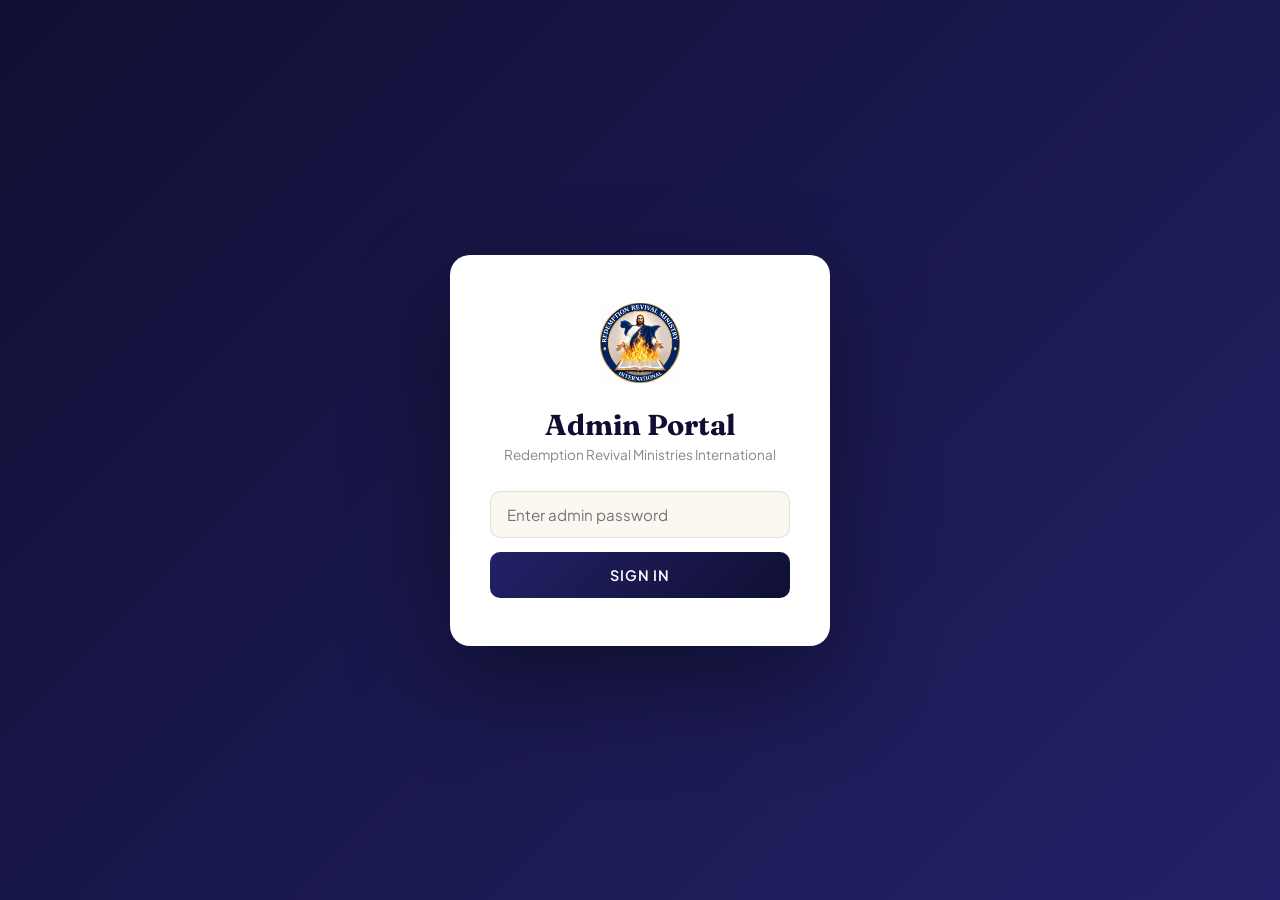
==== commit 3e562484: "RRMI website v7.1: redesign and clear Sermons, Gallery, Testimonies - New visual design: Covenant In" ====
--- a/admin.html
+++ b/admin.html
@@ -3,1992 +3,1168 @@
 <head>
 <meta charset="UTF-8">
 <meta name="viewport" content="width=device-width, initial-scale=1.0">
-<title>Admin Dashboard · RRMI</title>
-<link rel="icon" href="assets/images/logo.png">
-<link href="https://fonts.googleapis.com/css2?family=Cormorant+Garamond:ital,wght@0,600;0,700;1,400&family=Poppins:wght@300;400;500;600;700&display=swap" rel="stylesheet">
+<title>RRMI Admin Panel</title>
+<link rel="preconnect" href="https://fonts.googleapis.com">
+<link href="https://fonts.googleapis.com/css2?family=Fraunces:ital,opsz,wght@0,9..144,300..700;1,9..144,300..700&family=Plus+Jakarta+Sans:wght@300..800&display=swap" rel="stylesheet">
 <style>
-@import url('https://fonts.googleapis.com/css2?family=Cormorant+Garamond:ital,wght@0,600;0,700;1,400&family=Inter:wght@300;400;500;600;700&display=swap');
-
-*,*::before,*::after{margin:0;padding:0;box-sizing:border-box}
-html{-webkit-font-smoothing:antialiased}
-:root{
-  --obs:#07070D;--d1:#0E0E18;--d2:#14141F;--d3:#1C1C2A;--d4:#242435;--d5:#2E2E44;
-  --gold:#C9A84C;--gold-hi:#E8C86A;--gold-pale:#F5E9BC;--gold-glow:rgba(201,168,76,.15);
-  --text-1:#F0F0EE;--text-2:rgba(240,240,238,.58);--text-3:rgba(240,240,238,.30);
-  --b-s:rgba(255,255,255,.055);--b-m:rgba(255,255,255,.10);
-  --b-g:rgba(201,168,76,.20);--b-g2:rgba(201,168,76,.42);
-  --danger:#D94040;--success:#3DAA70;--warn:#D4842A;
-  --sidebar-w:248px;--header-h:68px;
-  --ease:cubic-bezier(.16,1,.3,1);
-  --trans:all .25s var(--ease);
-}
-body{font-family:'Inter',sans-serif;background:var(--obs);color:var(--text-1);min-height:100vh}
-img{max-width:100%;display:block}
-a{color:inherit;text-decoration:none}
-button{cursor:pointer;border:none;background:none;font-family:inherit}
-input,textarea,select{font-family:inherit}
-ul{list-style:none}
-::-webkit-scrollbar{width:3px}
-::-webkit-scrollbar-track{background:var(--obs)}
-::-webkit-scrollbar-thumb{background:var(--d5);border-radius:2px}
-
-/* ── LOGIN ──────────────────────────────────────────── */
-#loginScreen{
-  min-height:100vh;display:flex;align-items:center;justify-content:center;
-  background:radial-gradient(ellipse at 50% 35%,rgba(30,30,60,.6) 0%,var(--obs) 70%);
-  padding:20px;position:relative;overflow:hidden;
-}
-#loginScreen::before{
-  content:'';position:absolute;inset:0;
-  background-image:url("data:image/svg+xml,%3Csvg viewBox='0 0 256 256' xmlns='http://www.w3.org/2000/svg'%3E%3Cfilter id='n'%3E%3CfeTurbulence type='fractalNoise' baseFrequency='0.9' numOctaves='4' stitchTiles='stitch'/%3E%3C/filter%3E%3Crect width='100%25' height='100%25' filter='url(%23n)'/%3E%3C/svg%3E");
-  background-size:200px 200px;opacity:.025;pointer-events:none;
-}
-.login-box{
-  width:100%;max-width:400px;
-  background:linear-gradient(160deg,rgba(20,20,31,.95),rgba(28,28,42,.9));
-  border:1px solid var(--b-g);border-radius:24px;padding:52px 44px;
-  text-align:center;position:relative;overflow:hidden;
-  box-shadow:0 40px 100px rgba(0,0,0,.7),var(--gold-glow) 0 0 60px;
-  backdrop-filter:blur(24px);
-}
-.login-box::before{content:'';position:absolute;top:0;left:0;right:0;height:1px;background:linear-gradient(90deg,transparent,var(--gold),transparent)}
-.login-logo{width:76px;height:76px;object-fit:contain;margin:0 auto 20px;filter:drop-shadow(0 0 24px rgba(201,168,76,.35))}
-.login-box h1{font-family:'Cormorant Garamond',serif;font-size:1.9rem;font-weight:700;color:var(--text-1);margin-bottom:5px;letter-spacing:.02em}
-.login-box .login-ministry{font-size:.72rem;font-weight:500;letter-spacing:.18em;text-transform:uppercase;color:var(--text-3);margin-bottom:36px}
-.login-input-wrap{position:relative;margin-bottom:14px}
-.login-input-wrap input{
-  width:100%;padding:14px 48px 14px 18px;
-  background:rgba(255,255,255,.05);border:1px solid var(--b-m);border-radius:8px;
-  color:var(--text-1);font-size:.9rem;outline:none;letter-spacing:.1em;text-align:center;
-  transition:var(--trans);
-}
-.login-input-wrap input:focus{border-color:var(--b-g2);background:rgba(255,255,255,.08);box-shadow:0 0 0 3px rgba(201,168,76,.1)}
-.login-input-wrap input::placeholder{color:var(--text-3);letter-spacing:.04em}
-.pw-toggle{position:absolute;right:14px;top:50%;transform:translateY(-50%);color:var(--text-3);cursor:pointer;padding:4px;transition:color .2s}
-.pw-toggle:hover{color:var(--text-2)}
-.login-btn{
-  width:100%;padding:14px;margin-top:8px;border-radius:8px;
-  font-weight:700;font-size:.82rem;letter-spacing:.12em;text-transform:uppercase;
-  color:var(--obs);background:linear-gradient(135deg,var(--gold),var(--gold-hi),var(--gold));
-  background-size:200% 100%;transition:background-position .5s,box-shadow .3s,transform .2s;
-  box-shadow:0 4px 20px rgba(201,168,76,.3);
-}
-.login-btn:hover{background-position:100% 0;box-shadow:0 6px 32px rgba(201,168,76,.5);transform:translateY(-1px)}
-.login-error{
-  color:#ff8888;font-size:.78rem;margin-top:14px;
-  background:rgba(200,60,60,.08);border:1px solid rgba(200,60,60,.18);
-  border-radius:8px;padding:10px;display:none;
-}
-.login-hint{font-size:.68rem;color:var(--text-3);margin-top:22px;line-height:1.7}
-
-/* ── DASHBOARD LAYOUT ─────────────────────────────── */
-#dashboard{display:none;min-height:100vh}
-
-/* SIDEBAR */
-.sidebar{
-  position:fixed;top:0;left:0;bottom:0;width:var(--sidebar-w);
-  background:var(--d1);border-right:1px solid var(--b-s);
-  display:flex;flex-direction:column;z-index:50;transition:transform .3s var(--ease);
-}
-.sidebar-header{
-  height:var(--header-h);display:flex;align-items:center;gap:11px;
-  padding:0 20px;border-bottom:1px solid var(--b-s);flex-shrink:0;
-}
-.sidebar-logo{width:34px;height:34px;object-fit:contain;filter:drop-shadow(0 0 10px rgba(201,168,76,.25))}
-.sidebar-title span:first-child{display:block;font-family:'Cormorant Garamond',serif;font-size:.9rem;font-weight:700;color:var(--gold-hi)}
-.sidebar-title span:last-child{font-size:.52rem;letter-spacing:.16em;text-transform:uppercase;color:var(--text-3)}
-.sidebar-nav{flex:1;overflow-y:auto;padding:12px 10px}
-.nav-section-label{font-size:.58rem;font-weight:700;letter-spacing:.2em;text-transform:uppercase;color:rgba(255,255,255,.18);padding:18px 12px 8px}
-.nav-item{
-  display:flex;align-items:center;gap:11px;padding:10px 13px;border-radius:8px;
-  font-size:.8rem;font-weight:500;color:var(--text-2);cursor:pointer;
-  transition:var(--trans);margin-bottom:2px;border:1px solid transparent;width:100%;text-align:left;
-}
-.nav-item:hover{color:var(--text-1);background:rgba(255,255,255,.04)}
-.nav-item.active{color:var(--gold-hi);background:rgba(201,168,76,.08);border-color:var(--b-g)}
-.nav-icon{font-size:.95rem;width:20px;text-align:center;flex-shrink:0}
-.nav-badge{
-  margin-left:auto;background:var(--gold);color:var(--obs);
-  font-size:.58rem;font-weight:800;padding:2px 7px;border-radius:20px;min-width:18px;text-align:center;
-}
-.sidebar-footer{padding:12px 10px;border-top:1px solid var(--b-s)}
-
-/* MAIN */
-.main-area{margin-left:var(--sidebar-w);min-height:100vh;display:flex;flex-direction:column}
-.topbar{
-  height:var(--header-h);background:rgba(7,7,13,.95);border-bottom:1px solid var(--b-s);
-  display:flex;align-items:center;justify-content:space-between;padding:0 28px;
-  position:sticky;top:0;z-index:40;backdrop-filter:blur(20px);flex-shrink:0;
-}
-.page-title{font-family:'Cormorant Garamond',serif;font-size:1.3rem;font-weight:700;color:var(--text-1)}
-.page-sub{font-size:.72rem;color:var(--text-3)}
-.topbar-right{display:flex;align-items:center;gap:10px}
-.view-site-btn{
-  display:flex;align-items:center;gap:6px;padding:8px 16px;border-radius:6px;
-  background:rgba(255,255,255,.04);border:1px solid var(--b-m);color:var(--text-2);
-  font-size:.72rem;font-weight:500;transition:var(--trans);
-}
-.view-site-btn:hover{color:var(--text-1);border-color:var(--b-g)}
-.logout-btn{
-  display:flex;align-items:center;gap:6px;padding:8px 16px;border-radius:6px;
-  background:rgba(200,60,60,.06);border:1px solid rgba(200,60,60,.15);color:#ff8888;
-  font-size:.72rem;font-weight:500;transition:var(--trans);
-}
-.logout-btn:hover{background:rgba(200,60,60,.14)}
-.content{flex:1;padding:28px;overflow-y:auto;max-width:1200px;width:100%}
-
-/* ── STAT CARDS ─────────────────────────────────────── */
-.dash-stats{display:grid;grid-template-columns:repeat(5,1fr);gap:14px;margin-bottom:28px}
-.stat-card{
-  background:linear-gradient(135deg,rgba(20,20,31,.9),rgba(28,28,42,.7));
-  border:1px solid var(--b-g);border-radius:14px;padding:20px 18px;
-  text-align:center;transition:var(--trans);position:relative;overflow:hidden;
-}
-.stat-card::before{content:'';position:absolute;top:0;left:0;right:0;height:1px;background:linear-gradient(90deg,transparent,var(--gold),transparent)}
-.stat-card:hover{border-color:var(--b-g2);transform:translateY(-2px);box-shadow:0 8px 30px rgba(0,0,0,.4)}
-.sc-icon{font-size:1.5rem;margin-bottom:8px;opacity:.7}
-.sc-num{font-family:'Cormorant Garamond',serif;font-size:2.2rem;font-weight:800;line-height:1;background:linear-gradient(135deg,var(--gold),var(--gold-hi));-webkit-background-clip:text;-webkit-text-fill-color:transparent;background-clip:text}
-.sc-label{font-size:.62rem;font-weight:700;letter-spacing:.12em;text-transform:uppercase;color:var(--text-3);margin-top:4px}
-
-/* ── PANELS ─────────────────────────────────────────── */
-.section-panel{display:none}
-.section-panel.active{display:block}
-.panel-header{display:flex;align-items:center;justify-content:space-between;margin-bottom:20px;flex-wrap:wrap;gap:12px}
-.panel-title{font-family:'Cormorant Garamond',serif;font-size:1.5rem;font-weight:700;color:var(--text-1)}
-.panel-title em{font-style:italic;color:var(--gold-hi)}
-.panel-actions{display:flex;gap:10px;flex-wrap:wrap}
-.tips-box{background:rgba(201,168,76,.04);border:1px solid var(--b-g);border-radius:10px;padding:13px 16px;margin-bottom:18px;font-size:.78rem;color:var(--text-3);line-height:1.7}
-.tips-box strong{color:var(--gold)}
-
-/* ── BUTTONS ─────────────────────────────────────────── */
-.btn-gold{
-  display:inline-flex;align-items:center;gap:7px;padding:10px 22px;border-radius:6px;
-  font-weight:700;font-size:.76rem;letter-spacing:.08em;text-transform:uppercase;
-  color:var(--obs);background:linear-gradient(135deg,var(--gold),var(--gold-hi));
-  box-shadow:0 3px 14px rgba(201,168,76,.28);transition:var(--trans);
-}
-.btn-gold:hover{box-shadow:0 6px 24px rgba(201,168,76,.45);transform:translateY(-1px)}
-.btn-outline{
-  display:inline-flex;align-items:center;gap:7px;padding:9px 18px;border-radius:6px;
-  font-weight:500;font-size:.74rem;color:var(--text-2);
-  background:rgba(255,255,255,.04);border:1px solid var(--b-m);transition:var(--trans);
-}
-.btn-outline:hover{color:var(--text-1);border-color:var(--b-g)}
-.btn-danger{
-  display:inline-flex;align-items:center;gap:5px;padding:7px 13px;border-radius:6px;
-  font-size:.72rem;font-weight:600;color:#ff8888;
-  background:rgba(200,60,60,.07);border:1px solid rgba(200,60,60,.18);transition:var(--trans);
-}
-.btn-danger:hover{background:rgba(200,60,60,.18)}
-.btn-edit{
-  display:inline-flex;align-items:center;gap:5px;padding:7px 13px;border-radius:6px;
-  font-size:.72rem;font-weight:600;color:var(--gold-hi);
-  background:rgba(201,168,76,.07);border:1px solid var(--b-g);transition:var(--trans);
-}
-.btn-edit:hover{background:rgba(201,168,76,.15)}
-.btn-sm{padding:7px 14px;font-size:.72rem;border-radius:6px}
-
-/* ── ITEM ROWS ───────────────────────────────────────── */
-.items-list{display:flex;flex-direction:column;gap:10px}
-.item-row{
-  background:rgba(255,255,255,.025);border:1px solid var(--b-s);border-radius:12px;
-  padding:14px 18px;display:flex;align-items:center;gap:14px;transition:var(--trans);
-}
-.item-row:hover{border-color:var(--b-g);background:rgba(201,168,76,.025)}
-.item-thumb{width:64px;height:48px;border-radius:8px;object-fit:cover;background:var(--d3);flex-shrink:0;border:1px solid var(--b-s)}
-.item-thumb.sq{width:48px;height:48px;border-radius:50%}
-.item-thumb.lg{width:72px;height:54px}
-.item-info{flex:1;min-width:0}
-.item-name{font-weight:600;font-size:.86rem;color:var(--text-1);margin-bottom:3px;white-space:nowrap;overflow:hidden;text-overflow:ellipsis}
-.item-meta{font-size:.72rem;color:var(--text-3)}
-.item-tag{display:inline-block;font-size:.6rem;font-weight:700;letter-spacing:.1em;text-transform:uppercase;padding:3px 9px;border-radius:20px;background:rgba(201,168,76,.1);color:var(--gold);margin-right:6px;border:1px solid var(--b-g)}
-.item-actions{display:flex;gap:8px;flex-shrink:0}
-.featured-badge{font-size:.6rem;font-weight:800;background:var(--gold);color:var(--obs);padding:2px 8px;border-radius:20px;margin-right:5px}
-.empty-state{text-align:center;padding:56px 20px;color:var(--text-3)}
-.empty-state .ei{font-size:2.8rem;opacity:.2;margin-bottom:12px}
-.empty-state p{font-size:.84rem}
-
-/* ── MODALS ──────────────────────────────────────────── */
-.modal-overlay{display:none;position:fixed;inset:0;z-index:200;background:rgba(2,4,14,.9);backdrop-filter:blur(12px);align-items:center;justify-content:center;padding:20px}
-.modal-overlay.open{display:flex}
-.modal{background:var(--d2);border:1px solid var(--b-g);border-radius:20px;width:100%;max-width:580px;max-height:92vh;overflow-y:auto;position:relative}
-.modal::before{content:'';position:absolute;top:0;left:0;right:0;height:1px;background:linear-gradient(90deg,transparent,var(--gold),transparent);border-radius:20px 20px 0 0}
-.modal-header{padding:22px 24px 18px;border-bottom:1px solid var(--b-s);display:flex;align-items:center;justify-content:space-between;position:sticky;top:0;background:var(--d2);z-index:1;border-radius:20px 20px 0 0}
-.modal-header h3{font-family:'Cormorant Garamond',serif;font-size:1.4rem;font-weight:700;color:var(--text-1)}
-.modal-close{width:32px;height:32px;border-radius:8px;background:rgba(255,255,255,.06);color:var(--text-2);font-size:1rem;display:flex;align-items:center;justify-content:center;transition:var(--trans)}
-.modal-close:hover{background:rgba(255,255,255,.12);color:var(--text-1)}
-.modal-body{padding:22px 24px}
-.modal-footer{padding:16px 24px 22px;display:flex;gap:10px;justify-content:flex-end;border-top:1px solid var(--b-s)}
-
-/* ── FORMS ───────────────────────────────────────────── */
-.form-group{margin-bottom:18px}
-.form-group label{display:block;font-size:.66rem;font-weight:700;letter-spacing:.14em;text-transform:uppercase;color:var(--text-3);margin-bottom:7px}
-.form-group label .req{color:var(--gold)}
-.form-group input,.form-group textarea,.form-group select{
-  width:100%;padding:12px 15px;background:rgba(255,255,255,.04);
-  border:1px solid var(--b-m);border-radius:8px;color:var(--text-1);
-  font-family:'Inter',sans-serif;font-size:.86rem;outline:none;transition:var(--trans);
-}
-.form-group input:focus,.form-group textarea:focus,.form-group select:focus{border-color:var(--b-g2);background:rgba(255,255,255,.07);box-shadow:0 0 0 3px rgba(201,168,76,.1)}
-.form-group input::placeholder,.form-group textarea::placeholder{color:var(--text-3)}
-.form-group select option{background:var(--d3);color:var(--text-1)}
-.form-row-2{display:grid;grid-template-columns:1fr 1fr;gap:16px}
-.checkbox-row{display:flex;align-items:center;gap:10px;padding:12px 14px;background:rgba(255,255,255,.025);border:1px solid var(--b-s);border-radius:10px;cursor:pointer;transition:var(--trans)}
-.checkbox-row:hover{background:rgba(201,168,76,.04);border-color:var(--b-g)}
-.checkbox-row input[type=checkbox]{accent-color:var(--gold);width:15px;height:15px}
-.checkbox-row span{font-size:.82rem;color:var(--text-2)}
-.upload-area{border:1px dashed var(--b-g);border-radius:10px;padding:26px 20px;text-align:center;cursor:pointer;transition:var(--trans);position:relative;overflow:hidden}
-.upload-area:hover{border-color:var(--b-g2);background:rgba(201,168,76,.03)}
-.upload-area input[type=file]{position:absolute;inset:0;opacity:0;cursor:pointer;width:100%;height:100%}
-.upload-area .ua-icon{font-size:1.8rem;margin-bottom:8px;opacity:.4}
-.upload-area .ua-text{font-size:.8rem;color:var(--text-2)}
-.upload-area .ua-sub{font-size:.68rem;color:var(--text-3);margin-top:4px}
-.upload-preview{width:100%;max-height:150px;object-fit:cover;border-radius:8px;margin-top:10px;display:none}
-.or-divider{text-align:center;color:var(--text-3);font-size:.72rem;margin:10px 0;position:relative}
-.or-divider::before,.or-divider::after{content:'';position:absolute;top:50%;width:42%;height:1px;background:var(--b-s)}
-.or-divider::before{left:0}.or-divider::after{right:0}
-.stars-pick{display:flex;gap:6px;margin-top:6px}
-.star-opt{padding:6px 12px;border-radius:6px;font-size:.78rem;background:rgba(255,255,255,.04);border:1px solid var(--b-m);color:var(--text-2);transition:var(--trans);cursor:pointer}
-.star-opt.sel,.star-opt:hover{background:rgba(201,168,76,.12);border-color:var(--b-g);color:var(--gold-hi)}
-
-/* ── FLASH PANEL ─────────────────────────────────────── */
-.flash-toggle-card{display:flex;align-items:center;justify-content:space-between;gap:16px;background:rgba(255,255,255,.03);border:1px solid var(--b-g);border-radius:14px;padding:20px 22px;margin-bottom:22px;flex-wrap:wrap}
-.ftc-left{display:flex;align-items:center;gap:14px}
-.ftc-icon{font-size:1.7rem;width:48px;height:48px;background:rgba(201,168,76,.08);border:1px solid var(--b-g);border-radius:10px;display:flex;align-items:center;justify-content:center;flex-shrink:0}
-.ftc-title{font-weight:600;font-size:.9rem;color:var(--text-1);margin-bottom:3px}
-.ftc-sub{font-size:.76rem;color:var(--text-3)}
-.toggle-switch{position:relative;display:inline-block;width:50px;height:26px;flex-shrink:0}
-.toggle-switch input{opacity:0;width:0;height:0}
-.toggle-slider{position:absolute;inset:0;background:rgba(255,255,255,.08);border-radius:26px;cursor:pointer;transition:.3s;border:1px solid var(--b-m)}
-.toggle-slider::before{content:'';position:absolute;height:18px;width:18px;left:4px;bottom:3px;background:rgba(255,255,255,.35);border-radius:50%;transition:.3s}
-.toggle-switch input:checked + .toggle-slider{background:rgba(201,168,76,.25);border-color:var(--b-g2)}
-.toggle-switch input:checked + .toggle-slider::before{transform:translateX(24px);background:var(--gold-hi)}
-.flash-preview-card{background:rgba(20,20,31,.8);border:1px solid var(--b-g);border-radius:12px;overflow:hidden;margin-top:16px}
-.give-edit-grid{display:grid;grid-template-columns:1fr 1fr;gap:14px}
-.give-edit-card{background:rgba(255,255,255,.025);border:1px solid var(--b-g);border-radius:12px;padding:18px}
-.give-edit-card h4{font-size:.86rem;font-weight:600;color:var(--text-1);margin-bottom:14px;display:flex;align-items:center;gap:8px}
-
-/* ── ANALYTICS ───────────────────────────────────────── */
-.analytics-stat-grid{display:grid;grid-template-columns:repeat(3,1fr);gap:14px;margin-bottom:24px}
-.analytics-stat-grid.two{grid-template-columns:repeat(2,1fr)}
-.an-card{background:linear-gradient(135deg,rgba(20,20,31,.9),rgba(28,28,42,.7));border:1px solid var(--b-g);border-radius:14px;padding:20px 22px;transition:var(--trans);position:relative;overflow:hidden}
-.an-card::before{content:'';position:absolute;top:0;left:0;right:0;height:1px;background:linear-gradient(90deg,transparent,rgba(201,168,76,.5),transparent)}
-.an-card:hover{border-color:var(--b-g2);transform:translateY(-2px)}
-.an-card-label{font-size:.62rem;font-weight:700;letter-spacing:.14em;text-transform:uppercase;color:var(--text-3);margin-bottom:8px}
-.an-card-num{font-family:'Cormorant Garamond',serif;font-size:2.2rem;font-weight:800;background:linear-gradient(135deg,var(--gold),var(--gold-hi));-webkit-background-clip:text;-webkit-text-fill-color:transparent;background-clip:text;line-height:1;margin-bottom:4px}
-.an-card-sub{font-size:.7rem;color:var(--text-3)}
-.an-card-icon{position:absolute;right:18px;top:18px;font-size:1.5rem;opacity:.15}
-.an-section-title{font-family:'Cormorant Garamond',serif;font-size:1.1rem;font-weight:700;color:var(--text-1);margin:24px 0 14px;display:flex;align-items:center;gap:10px}
-.an-section-title::after{content:'';flex:1;height:1px;background:var(--b-s)}
-.an-toolbar{display:flex;gap:10px;flex-wrap:wrap;align-items:center;margin-bottom:14px}
-.an-search{flex:1;min-width:180px;padding:9px 14px;background:rgba(255,255,255,.04);border:1px solid var(--b-m);border-radius:8px;color:var(--text-1);font-family:'Inter',sans-serif;font-size:.8rem;outline:none;transition:var(--trans)}
-.an-search:focus{border-color:var(--b-g2)}
-.an-search::placeholder{color:var(--text-3)}
-.an-filter-date{padding:9px 12px;background:rgba(255,255,255,.04);border:1px solid var(--b-m);border-radius:8px;color:var(--text-1);font-family:'Inter',sans-serif;font-size:.78rem;outline:none;transition:var(--trans)}
-.an-filter-date:focus{border-color:var(--b-g2)}
-.an-table-wrap{overflow-x:auto;border-radius:12px;border:1px solid var(--b-s)}
-.an-table{width:100%;border-collapse:collapse;font-size:.76rem}
-.an-table th{background:rgba(14,14,24,.9);color:var(--text-3);font-weight:700;font-size:.6rem;letter-spacing:.12em;text-transform:uppercase;padding:11px 13px;text-align:left;border-bottom:1px solid var(--b-s);white-space:nowrap}
-.an-table td{padding:10px 13px;border-bottom:1px solid rgba(255,255,255,.03);color:var(--text-2);vertical-align:top;white-space:nowrap}
-.an-table tr:last-child td{border-bottom:none}
-.an-table tr:hover td{background:rgba(201,168,76,.025);color:var(--text-1)}
-.cell-page{max-width:130px;overflow:hidden;text-overflow:ellipsis}
-.device-badge{display:inline-flex;align-items:center;gap:4px;padding:2px 8px;border-radius:20px;font-size:.62rem;font-weight:700;letter-spacing:.08em}
-.device-badge.mobile{color:#7eb8ff;background:rgba(100,160,255,.1)}
-.device-badge.desktop{color:#7ed6a0;background:rgba(100,200,140,.1)}
-.device-badge.tablet{color:var(--gold-hi);background:rgba(201,168,76,.1)}
-.an-no-data{text-align:center;padding:48px 20px;color:var(--text-3);font-size:.84rem}
-.an-pagination{display:flex;align-items:center;justify-content:space-between;margin-top:14px;flex-wrap:wrap;gap:8px}
-.an-page-info{font-size:.72rem;color:var(--text-3)}
-.an-page-btns{display:flex;gap:6px}
-.an-page-btn{padding:6px 12px;border-radius:6px;font-size:.72rem;font-weight:600;background:rgba(255,255,255,.04);border:1px solid var(--b-m);color:var(--text-3);transition:var(--trans);cursor:pointer}
-.an-page-btn:hover:not(:disabled){background:rgba(201,168,76,.1);color:var(--gold-hi);border-color:var(--b-g)}
-.an-page-btn:disabled{opacity:.3;cursor:default}
-.an-page-btn.active{background:rgba(201,168,76,.14);color:var(--gold-hi);border-color:var(--b-g)}
-.an-bar-row{display:flex;align-items:center;gap:10px;margin-bottom:10px}
-.an-bar-label{width:110px;font-size:.73rem;color:var(--text-2);text-align:right;flex-shrink:0;white-space:nowrap;overflow:hidden;text-overflow:ellipsis}
-.an-bar-track{flex:1;height:6px;background:rgba(255,255,255,.06);border-radius:3px;overflow:hidden}
-.an-bar-fill{height:100%;border-radius:3px;background:linear-gradient(90deg,var(--gold),var(--gold-hi));transition:width .6s cubic-bezier(.4,0,.2,1)}
-.an-bar-count{width:38px;font-size:.72rem;color:var(--gold-hi);font-weight:700;text-align:right;flex-shrink:0}
-.an-live-dot{display:inline-block;width:7px;height:7px;border-radius:50%;background:var(--success);margin-right:6px;animation:livePulse 1.6s infinite}
-@keyframes livePulse{0%{box-shadow:0 0 0 0 rgba(61,170,112,.6)}100%{box-shadow:0 0 0 10px rgba(61,170,112,0)}}
-
-/* ── CONFIRM ─────────────────────────────────────────── */
-.confirm-overlay{display:none;position:fixed;inset:0;z-index:300;background:rgba(2,4,14,.92);backdrop-filter:blur(10px);align-items:center;justify-content:center;padding:20px}
-.confirm-overlay.open{display:flex}
-.confirm-box{background:var(--d2);border:1px solid rgba(200,60,60,.3);border-radius:18px;padding:36px 32px;text-align:center;max-width:360px;width:100%}
-.confirm-box .ci-icon{font-size:2.6rem;margin-bottom:14px}
-.confirm-box h4{font-family:'Cormorant Garamond',serif;font-size:1.3rem;color:var(--text-1);margin-bottom:8px}
-.confirm-box p{font-size:.82rem;color:var(--text-2);margin-bottom:24px;line-height:1.6}
-.confirm-btns{display:flex;gap:10px;justify-content:center}
-.btn-confirm-del{padding:11px 24px;border-radius:8px;background:var(--danger);color:#fff;font-weight:700;font-size:.78rem;letter-spacing:.06em;transition:var(--trans)}
-.btn-confirm-del:hover{background:#c03434}
-.btn-confirm-cancel{padding:11px 20px;border-radius:8px;background:rgba(255,255,255,.05);color:var(--text-2);border:1px solid var(--b-m);font-size:.78rem;transition:var(--trans)}
-.btn-confirm-cancel:hover{color:var(--text-1)}
-
-/* ── TOAST ───────────────────────────────────────────── */
-.toast{
-  position:fixed;bottom:24px;left:50%;transform:translateX(-50%) translateY(80px);z-index:500;
-  background:var(--d3);border:1px solid var(--b-g);border-radius:10px;
-  padding:12px 22px;font-size:.82rem;color:var(--text-1);
-  display:flex;align-items:center;gap:10px;
-  box-shadow:0 20px 50px rgba(0,0,0,.6);transition:transform .4s cubic-bezier(.34,1.56,.64,1),opacity .3s;
-  pointer-events:none;white-space:nowrap;
-}
-.toast.show{transform:translateX(-50%) translateY(0)}
-.toast.success{border-color:rgba(61,170,112,.35)}
-.toast.error{border-color:rgba(200,60,60,.35)}
-
-/* ── MOBILE SIDEBAR ──────────────────────────────────── */
-.hamburger-toggle{display:none;width:36px;height:36px;border-radius:8px;background:rgba(255,255,255,.05);border:1px solid var(--b-m);color:var(--text-2);align-items:center;justify-content:center;font-size:1rem;cursor:pointer}
-.sidebar-backdrop{display:none;position:fixed;inset:0;z-index:45;background:rgba(0,0,0,.55);backdrop-filter:blur(2px)}
-
-/* ── RESPONSIVE ──────────────────────────────────────── */
-@media(max-width:960px){.dash-stats{grid-template-columns:repeat(3,1fr)}.give-edit-grid{grid-template-columns:1fr}}
+:root{--navy:#100F33;--navy2:#18174D;--navy3:#232167;--gold:#E3A63B;--gold2:#EDBB5F;--white:#fff;--off:#FBF8F2;--red:#e74c3c;--green:#27ae60;--text:#2A2946;--border:rgba(16,15,51,.1);--r:10px;--t:.2s ease}
+*,*::before,*::after{box-sizing:border-box;margin:0;padding:0}
+body{font-family:'Plus Jakarta Sans',sans-serif;background:var(--off);color:var(--text);min-height:100vh}
+a{text-decoration:none;color:inherit}
+button{cursor:pointer;border:none;font-family:inherit}
+input,textarea,select{font-family:inherit;font-size:.9rem;outline:none}
+
+/* LOGIN */
+.login-screen{position:fixed;inset:0;background:linear-gradient(135deg,var(--navy),var(--navy3));display:flex;align-items:center;justify-content:center;z-index:9999}
+.login-card{background:var(--white);border-radius:20px;padding:48px 40px;width:380px;box-shadow:0 40px 100px rgba(0,0,0,.4);text-align:center}
+.login-logo{width:80px;height:80px;margin:0 auto 20px;object-fit:contain}
+.login-card h2{font-family:'Fraunces',serif;font-size:1.8rem;color:var(--navy);margin-bottom:4px}
+.login-card p{font-size:.85rem;color:#888;margin-bottom:28px}
+.login-input{width:100%;padding:13px 16px;border:1.5px solid var(--border);border-radius:var(--r);background:var(--off);color:var(--navy);margin-bottom:14px;font-size:.95rem;transition:border-color var(--t)}
+.login-input:focus{border-color:var(--navy3)}
+.login-btn{width:100%;padding:14px;background:linear-gradient(135deg,var(--navy3),var(--navy));color:var(--white);border-radius:var(--r);font-size:.9rem;font-weight:600;letter-spacing:.06em;text-transform:uppercase;transition:opacity var(--t)}
+.login-btn:hover{opacity:.85}
+.login-err{color:var(--red);font-size:.82rem;margin-top:10px;display:none}
+
+/* LAYOUT */
+.admin-layout{display:flex;min-height:100vh}
+.sidebar{width:240px;background:var(--navy);flex-shrink:0;display:flex;flex-direction:column;position:sticky;top:0;height:100vh;overflow-y:auto}
+.sidebar-logo{padding:24px 20px;border-bottom:1px solid rgba(255,255,255,.08);display:flex;align-items:center;gap:12px}
+.sidebar-logo img{height:36px;width:auto;filter:brightness(0) invert(1)}
+.sidebar-logo span{font-family:'Fraunces',serif;font-size:1.05rem;color:var(--gold2);line-height:1.2}
+.nav-items{flex:1;padding:16px 0}
+.nav-item{display:flex;align-items:center;gap:12px;padding:12px 20px;color:rgba(255,255,255,.55);font-size:.83rem;font-weight:500;transition:all var(--t);cursor:pointer;border-left:3px solid transparent}
+.nav-item:hover,.nav-item.active{color:var(--white);background:rgba(255,255,255,.06);border-left-color:var(--gold)}
+.nav-item.active{color:var(--gold2)}
+.nav-item svg{width:16px;height:16px;flex-shrink:0;fill:currentColor}
+.sidebar-footer{padding:16px 20px;border-top:1px solid rgba(255,255,255,.08)}
+.logout-btn{width:100%;padding:10px;background:rgba(231,76,60,.12);color:#ff6b6b;border-radius:var(--r);font-size:.8rem;font-weight:600;transition:background var(--t)}
+.logout-btn:hover{background:rgba(231,76,60,.25)}
+.main-content{flex:1;overflow-x:hidden}
+.topbar{background:var(--white);border-bottom:1px solid var(--border);padding:16px 28px;display:flex;align-items:center;justify-content:space-between;position:sticky;top:0;z-index:100}
+.topbar h1{font-family:'Fraunces',serif;font-size:1.4rem;color:var(--navy)}
+.topbar-actions{display:flex;gap:10px}
+.back-link{font-size:.8rem;color:var(--navy3);padding:8px 16px;border:1px solid var(--border);border-radius:var(--r);transition:all var(--t)}
+.back-link:hover{background:var(--navy);color:var(--white)}
+.content-area{padding:28px}
+
+/* PANELS */
+.panel{display:none}
+.panel.active{display:block}
+
+/* DASHBOARD */
+.stats-row{display:grid;grid-template-columns:repeat(4,1fr);gap:16px;margin-bottom:28px}
+.stat-card{background:var(--white);border-radius:var(--r);padding:20px;border:1px solid var(--border);text-align:center}
+.stat-card .n{font-family:'Fraunces',serif;font-size:2.2rem;font-weight:600;color:var(--navy);line-height:1}
+.stat-card .l{font-size:.75rem;font-weight:600;letter-spacing:.08em;text-transform:uppercase;color:#888;margin-top:6px}
+.recent-table-wrap{background:var(--white);border-radius:var(--r);border:1px solid var(--border);overflow:hidden}
+.recent-table-wrap h3{font-size:.9rem;font-weight:600;color:var(--navy);padding:16px 20px;border-bottom:1px solid var(--border)}
+table{width:100%;border-collapse:collapse}
+th,td{padding:12px 16px;text-align:left;font-size:.83rem;border-bottom:1px solid var(--border)}
+th{background:var(--off);font-weight:600;color:#555;text-transform:uppercase;font-size:.72rem;letter-spacing:.06em}
+td{color:var(--text)}
+tr:last-child td{border-bottom:none}
+tr:hover td{background:rgba(16,15,51,.02)}
+
+/* SECTION HEADER */
+.section-head{display:flex;align-items:center;justify-content:space-between;margin-bottom:20px}
+.section-head h2{font-size:1rem;font-weight:600;color:var(--navy)}
+.btn-add{display:inline-flex;align-items:center;gap:8px;padding:10px 20px;background:var(--navy);color:var(--white);border-radius:var(--r);font-size:.82rem;font-weight:600;transition:opacity var(--t)}
+.btn-add:hover{opacity:.85}
+
+/* CARDS GRID */
+.cards-grid{display:grid;grid-template-columns:repeat(auto-fill,minmax(280px,1fr));gap:16px}
+.item-card{background:var(--white);border-radius:var(--r);border:1px solid var(--border);overflow:hidden;transition:box-shadow var(--t)}
+.item-card:hover{box-shadow:0 4px 20px rgba(16,15,51,.1)}
+.card-thumb{aspect-ratio:16/9;background:linear-gradient(135deg,var(--navy),var(--navy3));display:flex;align-items:center;justify-content:center;color:rgba(255,255,255,.2);font-size:2.5rem;overflow:hidden}
+.card-thumb img{width:100%;height:100%;object-fit:cover}
+.card-body{padding:14px}
+.card-body h4{font-size:.9rem;font-weight:600;color:var(--navy);margin-bottom:4px;line-height:1.4}
+.card-body .meta{font-size:.75rem;color:#888;margin-bottom:10px}
+.card-actions{display:flex;gap:8px}
+.btn-edit{flex:1;padding:8px;background:var(--off);border:1px solid var(--border);border-radius:6px;font-size:.75rem;font-weight:600;color:var(--navy);transition:all var(--t)}
+.btn-edit:hover{background:var(--navy);color:var(--white)}
+.btn-del{padding:8px 12px;background:rgba(231,76,60,.08);border:1px solid rgba(231,76,60,.2);border-radius:6px;font-size:.75rem;color:var(--red);transition:all var(--t)}
+.btn-del:hover{background:var(--red);color:var(--white)}
+.badge{display:inline-block;padding:2px 10px;border-radius:999px;font-size:.68rem;font-weight:700;letter-spacing:.06em;text-transform:uppercase}
+.badge-blue{background:rgba(16,15,51,.08);color:var(--navy3)}
+.badge-gold{background:rgba(227,166,59,.15);color:#7E4F0A}
+.badge-green{background:rgba(39,174,96,.12);color:var(--green)}
+
+/* MODAL */
+.modal-overlay{position:fixed;inset:0;background:rgba(16,15,51,.7);z-index:2000;display:flex;align-items:center;justify-content:center;backdrop-filter:blur(4px)}
+.modal{background:var(--white);border-radius:16px;width:92%;max-width:580px;max-height:90vh;overflow-y:auto;box-shadow:0 40px 100px rgba(0,0,0,.3)}
+.modal-head{display:flex;align-items:center;justify-content:space-between;padding:20px 24px;border-bottom:1px solid var(--border);position:sticky;top:0;background:var(--white);z-index:1}
+.modal-head h3{font-family:'Fraunces',serif;font-size:1.3rem;color:var(--navy)}
+.modal-close{width:32px;height:32px;border-radius:50%;background:var(--off);color:#888;font-size:1.2rem;display:flex;align-items:center;justify-content:center;transition:all var(--t)}
+.modal-close:hover{background:var(--red);color:var(--white)}
+.modal-body{padding:24px}
+.form-group{margin-bottom:16px}
+.form-group label{display:block;font-size:.78rem;font-weight:600;color:var(--navy);margin-bottom:6px;letter-spacing:.04em;text-transform:uppercase}
+.form-control{width:100%;padding:11px 14px;border:1.5px solid var(--border);border-radius:8px;color:var(--navy);background:var(--white);transition:border-color var(--t);font-size:.9rem}
+.form-control:focus{border-color:var(--navy3)}
+textarea.form-control{resize:vertical;min-height:80px}
+.form-row{display:grid;grid-template-columns:1fr 1fr;gap:12px}
+.modal-footer{padding:16px 24px;border-top:1px solid var(--border);display:flex;gap:10px;justify-content:flex-end}
+.btn-cancel{padding:10px 20px;background:var(--off);border:1px solid var(--border);border-radius:8px;font-size:.85rem;font-weight:600;color:#666;transition:all var(--t)}
+.btn-cancel:hover{background:#e0e0e0}
+.btn-save{padding:10px 24px;background:var(--navy);color:var(--white);border-radius:8px;font-size:.85rem;font-weight:600;transition:opacity var(--t)}
+.btn-save:hover{opacity:.85}
+.btn-save.gold{background:linear-gradient(135deg,#94600F,var(--gold))}
+.checkbox-row{display:flex;align-items:center;gap:10px;cursor:pointer;margin-bottom:16px}
+.checkbox-row input{width:auto;cursor:pointer}
+.checkbox-row span{font-size:.88rem;color:var(--text)}
+
+/* ANALYTICS */
+.analytics-grid{display:grid;grid-template-columns:repeat(3,1fr);gap:16px;margin-bottom:24px}
+.analytics-card{background:var(--white);border-radius:var(--r);padding:20px;border:1px solid var(--border)}
+.analytics-card h4{font-size:.75rem;font-weight:700;text-transform:uppercase;letter-spacing:.08em;color:#888;margin-bottom:14px}
+.country-list{display:flex;flex-direction:column;gap:8px}
+.country-row{display:flex;align-items:center;justify-content:space-between;font-size:.82rem}
+.country-bar-wrap{flex:1;height:6px;background:#eee;border-radius:3px;margin:0 10px}
+.country-bar{height:6px;background:var(--gold);border-radius:3px}
+.device-pie{display:flex;flex-direction:column;gap:8px}
+.device-row{display:flex;align-items:center;justify-content:space-between;font-size:.82rem}
+.device-color{width:10px;height:10px;border-radius:50%;margin-right:8px;flex-shrink:0}
+.export-btn{padding:10px 20px;background:var(--green);color:var(--white);border-radius:var(--r);font-size:.82rem;font-weight:600;margin-top:12px;transition:opacity var(--t)}
+.export-btn:hover{opacity:.85}
+
+/* SETTINGS */
+.settings-grid{display:grid;grid-template-columns:1fr 1fr;gap:20px}
+.settings-card{background:var(--white);border-radius:var(--r);padding:24px;border:1px solid var(--border)}
+.settings-card h3{font-size:.9rem;font-weight:600;color:var(--navy);margin-bottom:18px;padding-bottom:10px;border-bottom:1px solid var(--border)}
+
+/* TOAST */
+.toast{position:fixed;bottom:24px;right:24px;padding:12px 22px;border-radius:var(--r);font-size:.85rem;font-weight:600;color:var(--white);z-index:9999;animation:slideToast .3s ease;box-shadow:0 8px 24px rgba(0,0,0,.2)}
+.toast.success{background:var(--green)}
+.toast.error{background:var(--red)}
+@keyframes slideToast{from{transform:translateY(20px);opacity:0}to{transform:none;opacity:1}}
+
+/* EMPTY STATE */
+.empty-state{text-align:center;padding:60px 20px;color:#aaa}
+.empty-state svg{width:48px;height:48px;fill:#ddd;margin:0 auto 14px}
+.empty-state p{font-size:.9rem}
+
+/* FLASH config */
+.flash-preview{border-radius:var(--r);overflow:hidden;border:1px solid var(--border);margin-top:10px}
+.flash-preview img{width:100%;display:block}
+
 @media(max-width:768px){
-  .sidebar{transform:translateX(-100%)}.sidebar.mobile-open{transform:translateX(0)}
-  .sidebar-backdrop.show{display:block}.main-area{margin-left:0}
-  .hamburger-toggle{display:flex}.dash-stats{grid-template-columns:1fr 1fr}
-  .content{padding:18px}.form-row-2{grid-template-columns:1fr}.topbar{padding:0 16px}
-  .analytics-stat-grid{grid-template-columns:1fr 1fr}
-}
-@media(max-width:480px){.dash-stats{grid-template-columns:1fr}.login-box{padding:36px 24px}}
+.admin-layout{flex-direction:column}
+.sidebar{width:100%;height:auto;position:static}
+.stats-row{grid-template-columns:repeat(2,1fr)}
+.analytics-grid{grid-template-columns:1fr}
+.settings-grid{grid-template-columns:1fr}
+.form-row{grid-template-columns:1fr}
+}
 </style>
 </head>
 <body>
 
-<!-- ══ LOGIN ══════════════════════════════════ -->
-<div id="loginScreen">
-  <div class="login-box">
-    <img src="assets/images/logo.png" alt="RRMI Logo" class="login-logo">
-    <h1>Admin Dashboard</h1>
-    <p>Redemption Revival Ministry International</p>
-    <div class="login-input-wrap">
-      <input type="password" id="pwInput" placeholder="Enter admin password" onkeydown="if(event.key==='Enter')doLogin()">
-      <span class="pw-toggle" onclick="togglePw()">👁</span>
-    </div>
-    <button class="login-btn" onclick="doLogin()">Sign In →</button>
-    <p class="login-error" id="loginErr">❌ Incorrect password. Please try again.</p>
-    <p class="login-hint">Default password: <strong style="color:rgba(212,160,23,.6)">RRMI@Admin2025</strong><br>Change in admin.html → const ADMIN_PASSWORD</p>
+<!-- LOGIN SCREEN -->
+<div class="login-screen" id="loginScreen">
+  <div class="login-card">
+    <img src="assets/images/logo-blue.png" alt="RRMI Logo" class="login-logo">
+    <h2>Admin Portal</h2>
+    <p>Redemption Revival Ministries International</p>
+    <input type="password" id="loginPassword" class="login-input" placeholder="Enter admin password" autocomplete="current-password">
+    <button class="login-btn" onclick="doLogin()">Sign In</button>
+    <p class="login-err" id="loginErr">Incorrect password. Please try again.</p>
   </div>
 </div>
 
-<!-- ══ DASHBOARD ══════════════════════════════ -->
-<div id="dashboard">
+<!-- ADMIN LAYOUT (hidden until logged in) -->
+<div class="admin-layout" id="adminLayout" style="display:none">
 
   <!-- SIDEBAR -->
-  <aside class="sidebar" id="sidebar">
-    <div class="sidebar-header">
-      <img src="assets/images/logo.png" alt="RRMI" class="sidebar-logo">
-      <div class="sidebar-title">
-        <span>RRMI Admin</span>
-        <span>Content Manager</span>
-      </div>
-    </div>
-    <nav class="sidebar-nav">
-      <div class="nav-section-label">Overview</div>
-      <button class="nav-item active" data-panel="dashboard" onclick="switchPanel('dashboard',this)">
-        <span class="nav-icon">📊</span> Dashboard
-      </button>
-      <button class="nav-item" data-panel="analytics" onclick="switchPanel('analytics',this)">
-        <span class="nav-icon">📈</span> Visitor Analytics
-      </button>
-      <div class="nav-section-label">Content</div>
-      <button class="nav-item" data-panel="sermons" onclick="switchPanel('sermons',this)">
-        <span class="nav-icon">🎙</span> Sermons <span class="nav-badge" id="badge-sermons">0</span>
-      </button>
-      <button class="nav-item" data-panel="gallery" onclick="switchPanel('gallery',this)">
-        <span class="nav-icon">🖼</span> Gallery <span class="nav-badge" id="badge-gallery">0</span>
-      </button>
-      <button class="nav-item" data-panel="testimonials" onclick="switchPanel('testimonials',this)">
-        <span class="nav-icon">💬</span> Testimonials <span class="nav-badge" id="badge-testimonials">0</span>
-      </button>
-      <button class="nav-item" data-panel="events" onclick="switchPanel('events',this)">
-        <span class="nav-icon">📅</span> Events <span class="nav-badge" id="badge-events">0</span>
-      </button>
-      <button class="nav-item" data-panel="give" onclick="switchPanel('give',this)">
-        <span class="nav-icon">💝</span> Kingdom Finance
-      </button>
-      <div class="nav-section-label">Settings</div>
-      <button class="nav-item" data-panel="flash" onclick="switchPanel('flash',this)">
-        <span class="nav-icon">⚡</span> Flash Event
-      </button>
-      <div class="nav-section-label">Settings</div>
-      <button class="nav-item" data-panel="settings" onclick="switchPanel('settings',this)">
-        <span class="nav-icon">⚙</span> Settings
-      </button>
+  <aside class="sidebar">
+    <div class="sidebar-logo">
+      <img src="assets/images/logo-gold.png" alt="RRMI">
+      <span>RRMI<br>Admin</span>
+    </div>
+    <nav class="nav-items">
+      <div class="nav-item active" onclick="showPanel('dashboard')">
+        <svg viewBox="0 0 24 24"><path d="M3 13h8V3H3v10zm0 8h8v-6H3v6zm10 0h8V11h-8v10zm0-18v6h8V3h-8z"/></svg>
+        Dashboard
+      </div>
+      <div class="nav-item" onclick="showPanel('sermons')">
+        <svg viewBox="0 0 24 24"><path d="M12 3v10.55c-.59-.34-1.27-.55-2-.55-2.21 0-4 1.79-4 4s1.79 4 4 4 4-1.79 4-4V7h4V3h-6z"/></svg>
+        Sermons
+      </div>
+      <div class="nav-item" onclick="showPanel('gallery')">
+        <svg viewBox="0 0 24 24"><path d="M21 19V5c0-1.1-.9-2-2-2H5c-1.1 0-2 .9-2 2v14c0 1.1.9 2 2 2h14c1.1 0 2-.9 2-2zM8.5 13.5l2.5 3.01L14.5 12l4.5 6H5l3.5-4.5z"/></svg>
+        Gallery
+      </div>
+      <div class="nav-item" onclick="showPanel('testimonials')">
+        <svg viewBox="0 0 24 24"><path d="M20 2H4c-1.1 0-2 .9-2 2v18l4-4h14c1.1 0 2-.9 2-2V4c0-1.1-.9-2-2-2z"/></svg>
+        Testimonials
+      </div>
+      <div class="nav-item" onclick="showPanel('events')">
+        <svg viewBox="0 0 24 24"><path d="M17 12h-5v5h5v-5zM16 1v2H8V1H6v2H5c-1.11 0-1.99.9-1.99 2L3 19c0 1.1.89 2 2 2h14c1.1 0 2-.9 2-2V5c0-1.1-.9-2-2-2h-1V1h-2zm3 18H5V8h14v11z"/></svg>
+        Events
+      </div>
+      <div class="nav-item" onclick="showPanel('give')">
+        <svg viewBox="0 0 24 24"><path d="M11.8 10.9c-2.27-.59-3-1.2-3-2.15 0-1.09 1.01-1.85 2.7-1.85 1.78 0 2.44.85 2.5 2.1h2.21c-.07-1.72-1.12-3.3-3.21-3.81V3h-3v2.16c-1.94.42-3.5 1.68-3.5 3.61 0 2.31 1.91 3.46 4.7 4.13 2.5.6 3 1.48 3 2.41 0 .69-.49 1.79-2.7 1.79-2.06 0-2.87-.92-2.98-2.1h-2.2c.12 2.19 1.76 3.42 3.68 3.83V21h3v-2.15c1.95-.37 3.5-1.5 3.5-3.55 0-2.84-2.43-3.81-4.7-4.4z"/></svg>
+        Give Categories
+      </div>
+      <div class="nav-item" onclick="showPanel('flash')">
+        <svg viewBox="0 0 24 24"><path d="M12 2C6.48 2 2 6.48 2 12s4.48 10 10 10 10-4.48 10-10S17.52 2 12 2zm1 15h-2v-2h2v2zm0-4h-2V7h2v6z"/></svg>
+        Flash Popup
+      </div>
+      <div class="nav-item" onclick="showPanel('analytics')">
+        <svg viewBox="0 0 24 24"><path d="M19 3H5c-1.1 0-2 .9-2 2v14c0 1.1.9 2 2 2h14c1.1 0 2-.9 2-2V5c0-1.1-.9-2-2-2zm-5 14H7v-2h7v2zm3-4H7v-2h10v2zm0-4H7V7h10v2z"/></svg>
+        Analytics
+      </div>
+      <div class="nav-item" onclick="showPanel('settings')">
+        <svg viewBox="0 0 24 24"><path d="M19.14 12.94c.04-.3.06-.61.06-.94 0-.32-.02-.64-.07-.94l2.03-1.58c.18-.14.23-.41.12-.61l-1.92-3.32c-.12-.22-.37-.29-.59-.22l-2.39.96c-.5-.38-1.03-.7-1.62-.94l-.36-2.54c-.04-.24-.24-.41-.48-.41h-3.84c-.24 0-.43.17-.47.41l-.36 2.54c-.59.24-1.13.57-1.62.94l-2.39-.96c-.22-.08-.47 0-.59.22L2.74 8.87c-.12.21-.08.47.12.61l2.03 1.58c-.05.3-.09.63-.09.94s.02.64.07.94l-2.03 1.58c-.18.14-.23.41-.12.61l1.92 3.32c.12.22.37.29.59.22l2.39-.96c.5.38 1.03.7 1.62.94l.36 2.54c.05.24.24.41.48.41h3.84c.24 0 .44-.17.47-.41l.36-2.54c.59-.24 1.13-.56 1.62-.94l2.39.96c.22.08.47 0 .59-.22l1.92-3.32c.12-.22.07-.47-.12-.61l-2.01-1.58zM12 15.6c-1.98 0-3.6-1.62-3.6-3.6s1.62-3.6 3.6-3.6 3.6 1.62 3.6 3.6-1.62 3.6-3.6 3.6z"/></svg>
+        Settings
+      </div>
     </nav>
     <div class="sidebar-footer">
-      <button class="nav-item" onclick="logout()" style="color:#ff8080">
-        <span class="nav-icon">🚪</span> Sign Out
-      </button>
+      <button class="logout-btn" onclick="doLogout()">Sign Out</button>
     </div>
   </aside>
-  <div class="sidebar-backdrop" id="sideBackdrop" onclick="closeMobileSidebar()"></div>
 
   <!-- MAIN -->
-  <div class="main-area">
-    <header class="topbar">
-      <div class="topbar-left">
-        <button class="hamburger-toggle" onclick="openMobileSidebar()">☰</button>
-        <div>
-          <div class="page-title" id="pageTitle">Dashboard</div>
-          <div class="page-sub" id="pageSub">Welcome back — here's your site overview</div>
-        </div>
-      </div>
-      <div class="topbar-right">
-        <a href="index.html" target="_blank" class="view-site-btn">🌐 View Website</a>
-        <button class="logout-btn" onclick="logout()">🚪 Sign Out</button>
-      </div>
-    </header>
-
-    <div class="content">
-
-      <!-- ── DASHBOARD PANEL ────────────────── -->
-      <div class="section-panel active" id="panel-dashboard">
-        <div class="dash-stats" id="dashStats"></div>
-        <div class="tips-box">
-          <strong>💡 How it works:</strong> Use the sidebar to manage each content section. Click <strong>Add New</strong> to add an item, the <strong>✏ Edit</strong> button to change it, or <strong>🗑 Delete</strong> to remove it. Changes go live on your website <strong>instantly</strong> when visitors reload the page. No coding required!
-        </div>
-        <div class="panel-header"><span class="panel-title">Quick <em>Actions</em></span></div>
-        <div style="display:flex;gap:12px;flex-wrap:wrap">
-          <button class="btn-gold" onclick="switchPanel('sermons',document.querySelector('[data-panel=sermons]'))">🎙 Manage Sermons</button>
-          <button class="btn-gold" onclick="switchPanel('events',document.querySelector('[data-panel=events]'))">📅 Manage Events</button>
-          <button class="btn-gold" onclick="switchPanel('gallery',document.querySelector('[data-panel=gallery]'))">🖼 Manage Gallery</button>
-          <button class="btn-outline" onclick="exportAll()">⬇ Export Backup</button>
-          <label class="btn-outline" style="cursor:pointer">⬆ Import Backup<input type="file" accept=".json" style="display:none" onchange="importAll(event)"></label>
-        </div>
-      </div>
-
-      <!-- ── SERMONS PANEL ─────────────────── -->
-      <div class="section-panel" id="panel-sermons">
-        <div class="panel-header">
-          <span class="panel-title">Sermon <em>Library</em></span>
-          <div class="panel-actions">
-            <button class="btn-outline btn-sm" onclick="exportSection('sermons')">⬇ Export</button>
-            <button class="btn-gold" onclick="openModal('sermon')">＋ Add New Sermon</button>
-          </div>
-        </div>
-        <div class="tips-box"><strong>📋 Tips:</strong> Add a <strong>YouTube URL</strong> so visitors can watch the sermon. Upload a thumbnail or paste an image URL. The first 6 sermons are shown on the homepage.</div>
-        <div class="items-list" id="sermonList"></div>
-      </div>
-
-      <!-- ── GALLERY PANEL ─────────────────── -->
-      <div class="section-panel" id="panel-gallery">
-        <div class="panel-header">
-          <span class="panel-title">Photo <em>Gallery</em></span>
-          <div class="panel-actions">
-            <button class="btn-outline btn-sm" onclick="exportSection('gallery')">⬇ Export</button>
-            <button class="btn-gold" onclick="openModal('gallery')">＋ Add Photo</button>
-          </div>
-        </div>
-        <div class="tips-box"><strong>📋 Tips:</strong> Upload a photo or paste a URL. The first 6 photos appear on the homepage gallery. Categories: <strong>worship, events, outreach</strong>.</div>
-        <div class="items-list" id="galleryList"></div>
-      </div>
-
-      <!-- ── TESTIMONIALS PANEL ──────────────── -->
-      <div class="section-panel" id="panel-testimonials">
-        <div class="panel-header">
-          <span class="panel-title">Member <em>Testimonials</em></span>
-          <div class="panel-actions">
-            <button class="btn-outline btn-sm" onclick="exportSection('testimonials')">⬇ Export</button>
-            <button class="btn-gold" onclick="openModal('testimonial')">＋ Add Testimony</button>
-          </div>
-        </div>
-        <div class="tips-box"><strong>📋 Tips:</strong> Add real testimonies from church members. These appear in the sliding testimonials section on the homepage.</div>
-        <div class="items-list" id="testimonialList"></div>
-      </div>
-
-      <!-- ── EVENTS PANEL ───────────────────── -->
-      <div class="section-panel" id="panel-events">
-        <div class="panel-header">
-          <span class="panel-title">Upcoming <em>Events</em></span>
-          <div class="panel-actions">
-            <button class="btn-outline btn-sm" onclick="clearPastEvents()">🗑 Clear Past</button>
-            <button class="btn-outline btn-sm" onclick="exportSection('events')">⬇ Export</button>
-            <button class="btn-gold" onclick="openModal('event')">＋ Add Event</button>
-          </div>
-        </div>
-        <div class="tips-box"><strong>📋 Tips:</strong> The 3 nearest upcoming events appear on the homepage. Mark one as <strong>Featured</strong> to show a countdown timer. Past events are hidden automatically.</div>
-        <div class="items-list" id="eventList"></div>
-      </div>
-
-      <!-- ── GIVE PANEL ──────────────────────── -->
-      <div class="section-panel" id="panel-give">
-        <div class="panel-header">
-          <span class="panel-title">Kingdom <em>Finance</em></span>
-          <div class="panel-actions">
-            <button class="btn-gold" onclick="saveGive()">💾 Save Changes</button>
-          </div>
-        </div>
-        <div class="tips-box"><strong>📋 Tips:</strong> Edit the 4 giving categories shown on the homepage. Use an emoji as the icon. Click <strong>Save Changes</strong> when done.</div>
-        <div class="give-edit-grid" id="giveEditGrid"></div>
-      </div>
-
-
-      <!-- ── VISITOR ANALYTICS PANEL ────────────────── -->
-      <div class="section-panel" id="panel-analytics">
-        <div class="panel-header">
-          <span class="panel-title">📈 Visitor <em>Analytics</em></span>
-          <div class="panel-actions">
-            <button class="btn-outline btn-sm" onclick="refreshAnalytics()">🔄 Refresh</button>
-            <button class="btn-outline btn-sm" onclick="exportCSV()">⬇ CSV</button>
-            <button class="btn-outline btn-sm" onclick="exportExcel()">⬇ Excel</button>
-            <button class="btn-danger btn-sm" onclick="confirmClearAnalytics()">🗑 Clear Logs</button>
-          </div>
-        </div>
-        <div class="tips-box">
-          <strong><span class="an-live-dot"></span>Live Tracking</strong> — Visitors are tracked automatically on every page visit.
-          Stats auto-reset at the start of each month. IP geolocation requires internet.
-        </div>
-        <p class="an-section-title">Today</p>
-        <div class="analytics-stat-grid" id="anTodayCards"></div>
-        <p class="an-section-title">This Week</p>
-        <div class="analytics-stat-grid two" id="anWeekCards"></div>
-        <p class="an-section-title">This Month</p>
-        <div class="analytics-stat-grid two" id="anMonthCards"></div>
-        <p class="an-section-title">Most Visited Pages</p>
-        <div id="anPageChart" style="max-width:680px"></div>
-        <div style="display:grid;grid-template-columns:1fr 1fr;gap:24px;margin-bottom:28px">
-          <div><p class="an-section-title" style="margin-top:0">Devices</p><div id="anDeviceChart"></div></div>
-          <div><p class="an-section-title" style="margin-top:0">Browsers</p><div id="anBrowserChart"></div></div>
-        </div>
-        <p class="an-section-title">Visitor Log</p>
-        <div class="an-toolbar">
-          <input class="an-search" id="anSearch" type="text" placeholder="🔍 Search IP, country, browser, page…" oninput="filterLog()">
-          <input class="an-filter-date" id="anDateFrom" type="date" title="From date" onchange="filterLog()">
-          <input class="an-filter-date" id="anDateTo"   type="date" title="To date"   onchange="filterLog()">
-          <select class="an-filter-date" id="anDevFilter" onchange="filterLog()">
-            <option value="">All Devices</option>
-            <option value="Mobile">Mobile</option>
-            <option value="Desktop">Desktop</option>
-            <option value="Tablet">Tablet</option>
-          </select>
-          <button class="btn-outline btn-sm" onclick="clearLogFilters()">✕ Clear</button>
-        </div>
-        <div class="an-table-wrap">
-          <table class="an-table">
-            <thead>
-              <tr>
-                <th>#</th><th>Date &amp; Time</th><th>IP Address</th><th>Country</th>
-                <th>Region</th><th>Device</th><th>Browser</th><th>OS</th>
-                <th>Page Visited</th><th>Duration</th>
-              </tr>
-            </thead>
-            <tbody id="anLogBody"></tbody>
+  <div class="main-content">
+    <div class="topbar">
+      <h1 id="panelTitle">Dashboard</h1>
+      <div class="topbar-actions">
+        <a href="index.html" class="back-link" target="_blank">← View Website</a>
+      </div>
+    </div>
+    <div class="content-area">
+
+      <!-- DASHBOARD PANEL -->
+      <div class="panel active" id="panel-dashboard">
+        <div class="stats-row" id="dashStats"></div>
+        <div class="recent-table-wrap">
+          <h3>Recent Visitors (This Month)</h3>
+          <table>
+            <thead><tr><th>Date</th><th>Country</th><th>Device</th><th>Browser</th><th>Page</th></tr></thead>
+            <tbody id="visitorTable"></tbody>
           </table>
         </div>
-        <div class="an-pagination">
-          <span class="an-page-info" id="anPageInfo">—</span>
-          <div class="an-page-btns" id="anPageBtns"></div>
-        </div>
-      </div>
-
-
-      <!-- ── FLASH EVENT PANEL ────────────────────────── -->
-      <div class="section-panel" id="panel-flash">
-
-        <div class="panel-header">
-          <span class="panel-title">⚡ Flash <em>Event Popup</em></span>
-          <div class="panel-actions">
-            <button class="btn-outline btn-sm" onclick="previewFlash()">👁 Preview Popup</button>
-            <button class="btn-gold" onclick="saveFlash()">💾 Save Changes</button>
-          </div>
-        </div>
-
-        <div class="tips-box">
-          <strong>⚡ What is a Flash Event?</strong>
-          A Flash Event is an automatic popup that greets visitors when they open your website —
-          perfect for announcing birthdays, conventions, or crusades.
-          Select any event below, enable it, and save. The popup appears live immediately.
-        </div>
-
-        <!-- STATUS CARD -->
-        <div class="flash-toggle-card" id="flashToggleCard">
-          <div class="ftc-left">
-            <div class="ftc-icon">⚡</div>
-            <div>
-              <p class="ftc-title">Flash Popup Status</p>
-              <p class="ftc-sub" id="flashStatusText">Loading…</p>
+      </div>
+
+      <!-- SERMONS PANEL -->
+      <div class="panel" id="panel-sermons">
+        <div class="section-head">
+          <h2>Manage Sermons</h2>
+          <button class="btn-add" onclick="openAddSermon()">+ Add Sermon</button>
+        </div>
+        <div class="cards-grid" id="sermonsList"></div>
+      </div>
+
+      <!-- GALLERY PANEL -->
+      <div class="panel" id="panel-gallery">
+        <div class="section-head">
+          <h2>Manage Gallery</h2>
+          <button class="btn-add" onclick="openAddGallery()">+ Add Photo</button>
+        </div>
+        <div class="cards-grid" id="galleryList"></div>
+      </div>
+
+      <!-- TESTIMONIALS PANEL -->
+      <div class="panel" id="panel-testimonials">
+        <div class="section-head">
+          <h2>Manage Testimonials</h2>
+          <button class="btn-add" onclick="openAddTestimonial()">+ Add Testimonial</button>
+        </div>
+        <div class="cards-grid" id="testimonialsList"></div>
+      </div>
+
+      <!-- EVENTS PANEL -->
+      <div class="panel" id="panel-events">
+        <div class="section-head">
+          <h2>Manage Events</h2>
+          <button class="btn-add" onclick="openAddEvent()">+ Add Event</button>
+        </div>
+        <div class="cards-grid" id="eventsList"></div>
+      </div>
+
+      <!-- GIVE PANEL -->
+      <div class="panel" id="panel-give">
+        <div class="section-head">
+          <h2>Give Categories</h2>
+          <button class="btn-add" onclick="openAddGive()">+ Add Category</button>
+        </div>
+        <div class="cards-grid" id="giveList"></div>
+      </div>
+
+      <!-- FLASH PANEL -->
+      <div class="panel" id="panel-flash">
+        <div class="section-head"><h2>Flash Event Popup</h2></div>
+        <div style="background:var(--white);border-radius:var(--r);padding:24px;border:1px solid var(--border);max-width:600px">
+          <div class="form-group">
+            <label>Popup Enabled</label>
+            <div class="checkbox-row">
+              <input type="checkbox" id="flashEnabled">
+              <span>Show flash popup to visitors (once per session)</span>
             </div>
           </div>
-          <label class="toggle-switch" title="Enable or disable the flash popup">
-            <input type="checkbox" id="flashEnabled" onchange="onFlashToggle()">
-            <span class="toggle-slider"></span>
-          </label>
-        </div>
-
-        <!-- NO EVENTS MESSAGE -->
-        <div id="flashNoEvents" style="display:none">
-          <div class="empty-state">
-            <div class="ei">📅</div>
-            <p>No events found. Please create an event in the <strong>Events</strong> section first, then return here to set a Flash Event.</p>
-          </div>
-        </div>
-
-        <!-- FLASH FORM -->
-        <div id="flashFormWrap">
-
-          <!-- EVENT PICKER -->
           <div class="form-group">
-            <label>Select Event to Feature <span class="req">*</span></label>
-            <select id="flashEventPicker" onchange="onPickFlashEvent()" style="font-size:.9rem">
-              <option value="">— Choose an event —</option>
-            </select>
-          </div>
-
-          <!-- SELECTED EVENT PREVIEW CARD -->
-          <div id="flashSelectedCard" style="display:none;margin-bottom:20px">
-            <div class="flash-preview-card" style="display:grid;grid-template-columns:140px 1fr;gap:0;overflow:hidden">
-              <img id="flashCardImg" src="" alt="Event" style="width:140px;height:140px;object-fit:cover;display:block">
-              <div style="padding:14px 16px">
-                <span id="flashCardCat" style="font-size:.62rem;font-weight:800;letter-spacing:.1em;text-transform:uppercase;color:var(--gold-500);background:rgba(212,160,23,.1);padding:3px 9px;border-radius:20px;display:inline-block;margin-bottom:8px"></span>
-                <p id="flashCardTitle" style="font-family:'Playfair Display',serif;font-size:1.05rem;font-weight:700;color:#fff;margin-bottom:5px;line-height:1.3"></p>
-                <p id="flashCardMeta"  style="font-size:.75rem;color:var(--gold-400);margin-bottom:5px"></p>
-                <p id="flashCardDesc"  style="font-size:.78rem;color:rgba(248,244,236,.5);line-height:1.5"></p>
-              </div>
+            <label>Event Title</label>
+            <input type="text" id="flashTitle" class="form-control" placeholder="Pastor's Birthday Celebration">
+          </div>
+          <div class="form-group">
+            <label>Event Subtitle / Message</label>
+            <textarea id="flashMessage" class="form-control" rows="3" placeholder="Join us for a special thanksgiving service..."></textarea>
+          </div>
+          <div class="form-group">
+            <label>Event Date</label>
+            <input type="date" id="flashDate" class="form-control">
+          </div>
+          <div class="form-group">
+            <label>Banner Image URL (or leave empty to use uploaded flyer)</label>
+            <input type="text" id="flashImage" class="form-control" placeholder="assets/images/birthday-flyer.jpg">
+          </div>
+          <div class="form-group">
+            <label>CTA Button Text</label>
+            <input type="text" id="flashCta" class="form-control" placeholder="Register Now">
+          </div>
+          <button class="btn-save gold" onclick="saveFlashConfig()">Save Flash Config</button>
+        </div>
+      </div>
+
+      <!-- ANALYTICS PANEL -->
+      <div class="panel" id="panel-analytics">
+        <div class="section-head">
+          <h2>Visitor Analytics</h2>
+          <button class="export-btn" onclick="exportCSV()">Export CSV</button>
+        </div>
+        <div class="analytics-grid">
+          <div class="analytics-card">
+            <h4>Total This Month</h4>
+            <div style="font-family:'Fraunces',serif;font-size:3rem;color:var(--navy);font-weight:600" id="totalVisitors">0</div>
+            <p style="font-size:.78rem;color:#888;margin-top:4px">Unique sessions</p>
+          </div>
+          <div class="analytics-card">
+            <h4>Top Countries</h4>
+            <div class="country-list" id="countryList"></div>
+          </div>
+          <div class="analytics-card">
+            <h4>Devices</h4>
+            <div class="device-pie" id="deviceBreakdown"></div>
+          </div>
+        </div>
+        <div class="recent-table-wrap">
+          <h3>All Visitor Logs</h3>
+          <table>
+            <thead><tr><th>Date/Time</th><th>Country</th><th>City</th><th>Device</th><th>OS</th><th>Browser</th><th>Duration</th></tr></thead>
+            <tbody id="analyticsTable"></tbody>
+          </table>
+        </div>
+      </div>
+
+      <!-- SETTINGS PANEL -->
+      <div class="panel" id="panel-settings">
+        <div class="section-head"><h2>Site Settings</h2></div>
+        <div class="settings-grid">
+          <div class="settings-card">
+            <h3>Live Stream</h3>
+            <div class="form-group">
+              <label>YouTube Live Video ID</label>
+              <input type="text" id="ytLiveId" class="form-control" placeholder="dQw4w9WgXcQ">
             </div>
-          </div>
-
-          <!-- CUSTOM OVERRIDES (optional) -->
-          <details style="margin-bottom:20px">
-            <summary style="cursor:pointer;font-size:.8rem;font-weight:600;color:var(--muted);padding:10px 0;list-style:none;display:flex;align-items:center;gap:6px">
-              ⚙ Customise Popup Text &amp; Image (optional — leave blank to use event defaults)
-            </summary>
-            <div style="margin-top:14px;padding:18px;background:rgba(255,255,255,.025);border:1px solid rgba(255,255,255,.07);border-radius:12px">
-              <div class="form-group">
-                <label>Custom Popup Title (leave blank to use event title)</label>
-                <input type="text" id="flashTitle" placeholder="Birthday Celebration of Pastor Itoro Isaac James">
-              </div>
-              <div class="form-group">
-                <label>Custom Date Line</label>
-                <input type="text" id="flashDate" placeholder="Sunday, 21st June 2026 · 12:00 Noon">
-              </div>
-              <div class="form-group">
-                <label>Custom Description</label>
-                <textarea id="flashDesc" rows="3" placeholder="Leave blank to use event description…"></textarea>
-              </div>
-              <div class="form-group">
-                <label>Custom Banner Image</label>
-                <div class="upload-area">
-                  <div class="ua-icon">🖼</div>
-                  <div class="ua-text">Click or drag &amp; drop a banner image</div>
-                  <div class="ua-sub">JPG, PNG · Max 3MB</div>
-                  <input type="file" id="flashImgFile" accept="image/*" onchange="handleFlashImgUpload(event)">
-                </div>
-                <img id="flashImgPreview" class="upload-preview" alt="Preview">
-                <div class="or-divider">or paste URL / filename</div>
-                <input type="url" id="flashImgUrl" placeholder="assets/images/birthday-flyer.jpg  or  https://…">
-              </div>
-              <div class="form-row-2">
-                <div class="form-group">
-                  <label>"View Event" Button Label</label>
-                  <input type="text" id="flashBtn1" placeholder="View Event Details">
-                </div>
-                <div class="form-group">
-                  <label>"All Events" Button Label</label>
-                  <input type="text" id="flashBtn2" placeholder="View All Events">
-                </div>
-              </div>
+            <div class="form-group">
+              <label>Facebook Live URL</label>
+              <input type="text" id="fbLiveUrl" class="form-control" placeholder="https://www.facebook.com/...">
             </div>
-          </details>
-
-          <div style="display:flex;gap:12px;flex-wrap:wrap">
-            <button class="btn-outline" onclick="previewFlash()">👁 Preview Popup</button>
-            <button class="btn-gold" onclick="saveFlash()">💾 Enable &amp; Save Flash Event</button>
-          </div>
-        </div>
-      </div>
-
-      <!-- ── SETTINGS PANEL ─────────────────── -->
-      <div class="section-panel" id="panel-settings">
-        <div class="panel-header"><span class="panel-title">Admin <em>Settings</em></span></div>
-        <div class="tips-box"><strong>📍 Official Church Address:</strong><br>
-        <span style="color:var(--cream)">No. 5 Rumuomoi Market Road, Off Psychiatric Hospital Road, Port Harcourt, Rivers State, Nigeria.</span><br>
-        <span style="color:rgba(248,244,236,.4);font-size:.78rem">Phone: 08030949380 &nbsp;|&nbsp; Email: redemptionrevivalministryintl@gmail.com</span><br>
-        <span style="color:rgba(248,244,236,.35);font-size:.74rem">
-          Facebook: facebook.com/groups/3928799284074847 &nbsp;·&nbsp;
-          YouTube: youtube.com/@itoroisaac5655 &nbsp;·&nbsp;
-          Instagram: instagram.com/rrmintl43
-        </span>
-      </div>
-      <div class="tips-box" style="margin-top:12px"><strong>🔒 Password:</strong> To change your admin password, open <code style="color:var(--gold-400)">admin.html</code> in a text editor and find <code style="color:var(--gold-400)">const ADMIN_PASSWORD</code> near the top of the &lt;script&gt; section. Change the value and save the file.</div>
-        <div style="display:flex;gap:12px;flex-wrap:wrap;margin-top:16px">
-          <button class="btn-outline" onclick="exportAll()">⬇ Full Backup (JSON)</button>
-          <label class="btn-outline" style="cursor:pointer">⬆ Restore from Backup<input type="file" accept=".json" style="display:none" onchange="importAll(event)"></label>
-          <button class="btn-danger" onclick="confirmResetAll()">🗑 Reset All Content</button>
-        </div>
-      </div>
-
-    </div><!-- /content -->
-  </div><!-- /main-area -->
-</div><!-- /dashboard -->
-
-<!-- ══ SERMON MODAL ════════════════════════════ -->
-<div class="modal-overlay" id="modalSermon">
+            <button class="btn-save" onclick="saveStreamConfig()">Save</button>
+          </div>
+          <div class="settings-card">
+            <h3>Change Password</h3>
+            <div class="form-group">
+              <label>Current Password</label>
+              <input type="password" id="curPwd" class="form-control">
+            </div>
+            <div class="form-group">
+              <label>New Password</label>
+              <input type="password" id="newPwd" class="form-control">
+            </div>
+            <div class="form-group">
+              <label>Confirm New Password</label>
+              <input type="password" id="conPwd" class="form-control">
+            </div>
+            <button class="btn-save" onclick="changePassword()">Update Password</button>
+          </div>
+          <div class="settings-card">
+            <h3>Church Info</h3>
+            <div class="form-group">
+              <label>Phone Number</label>
+              <input type="text" id="churchPhone" class="form-control" placeholder="+234 803 000 0000">
+            </div>
+            <div class="form-group">
+              <label>WhatsApp Number</label>
+              <input type="text" id="churchWa" class="form-control" placeholder="+234 803 000 0000">
+            </div>
+            <div class="form-group">
+              <label>Email</label>
+              <input type="email" id="churchEmail" class="form-control" placeholder="info@rrmi.org">
+            </div>
+            <div class="form-group">
+              <label>Address</label>
+              <textarea id="churchAddr" class="form-control" rows="2"></textarea>
+            </div>
+            <button class="btn-save" onclick="saveChurchInfo()">Save</button>
+          </div>
+          <div class="settings-card">
+            <h3>Reset Data</h3>
+            <p style="font-size:.85rem;color:#888;margin-bottom:16px;line-height:1.6">Resetting will remove all custom data and restore defaults. This cannot be undone.</p>
+            <button class="btn-del" style="padding:10px 20px" onclick="resetAllData()">Reset All Data</button>
+          </div>
+        </div>
+      </div>
+
+    </div><!-- end content-area -->
+  </div><!-- end main-content -->
+</div><!-- end admin-layout -->
+
+<!-- MODALS -->
+
+<!-- SERMON MODAL -->
+<div class="modal-overlay" id="modalSermon" style="display:none">
   <div class="modal">
-    <div class="modal-header">
+    <div class="modal-head">
       <h3 id="sermonModalTitle">Add New Sermon</h3>
-      <button class="modal-close" onclick="closeModal('modalSermon')">✕</button>
+      <button class="modal-close" onclick="closeModal('modalSermon')">&#x2715;</button>
     </div>
     <div class="modal-body">
       <input type="hidden" id="sermonId">
       <div class="form-group">
-        <label>Sermon Title <span class="req">*</span></label>
-        <input type="text" id="sTitle" placeholder="e.g. Walking in Dominion">
-      </div>
-      <div class="form-row-2">
-        <div class="form-group">
-          <label>Preacher Name <span class="req">*</span></label>
-          <input type="text" id="sPreacher" placeholder="Pastor Itoro Isaac James">
-        </div>
+        <label>Sermon Title *</label>
+        <input type="text" id="sermonTitle" class="form-control" placeholder="Enter sermon title">
+      </div>
+      <div class="form-row">
+        <div class="form-group">
+          <label>Preacher</label>
+          <input type="text" id="sermonPreacher" class="form-control" placeholder="Pastor I.I. James">
+        </div>
+        <div class="form-group">
+          <label>Date</label>
+          <input type="date" id="sermonDate" class="form-control">
+        </div>
+      </div>
+      <div class="form-row">
         <div class="form-group">
           <label>Category</label>
-          <select id="sCategory">
-            <option>Faith</option><option>Holy Spirit</option><option>Salvation</option>
-            <option>Prayer</option><option>Family</option><option>Prophecy</option>
-            <option>Revival</option><option>Worship</option><option>Other</option>
-          </select>
-        </div>
-      </div>
-      <div class="form-row-2">
-        <div class="form-group">
-          <label>Sermon Date</label>
-          <input type="date" id="sDate">
-        </div>
-        <div class="form-group">
-          <label>Duration (e.g. 52 min)</label>
-          <input type="text" id="sDuration" placeholder="52 min">
-        </div>
-      </div>
-      <div class="form-group">
-        <label>YouTube Video URL</label>
-        <input type="url" id="sYtUrl" placeholder="https://www.youtube.com/watch?v=...">
-      </div>
-      <div class="form-group">
-        <label>Thumbnail</label>
-        <div class="upload-area">
-          <div class="ua-icon">🖼</div>
-          <div class="ua-text">Click or drag &amp; drop a thumbnail image</div>
-          <div class="ua-sub">JPG, PNG, WebP · Max 2MB</div>
-          <input type="file" accept="image/*" onchange="handleImgUpload(event,'sThumbPreview','sThumbData')">
-        </div>
-        <img id="sThumbPreview" class="upload-preview" alt="Thumbnail preview">
-        <div class="or-divider">or use a URL</div>
-        <input type="url" id="sThumbUrl" placeholder="https://... (paste image URL)">
+          <input type="text" id="sermonCat" class="form-control" placeholder="Faith, Prayer, Revival...">
+        </div>
+        <div class="form-group">
+          <label>YouTube Video ID</label>
+          <input type="text" id="sermonYt" class="form-control" placeholder="dQw4w9WgXcQ">
+        </div>
+      </div>
+      <div class="form-row">
+        <div class="form-group">
+          <label>Audio URL</label>
+          <input type="text" id="sermonAudio" class="form-control" placeholder="https://...">
+        </div>
+        <div class="form-group">
+          <label>Thumbnail URL</label>
+          <input type="text" id="sermonThumb" class="form-control" placeholder="https://...">
+        </div>
       </div>
     </div>
     <div class="modal-footer">
-      <button class="btn-outline" onclick="closeModal('modalSermon')">Cancel</button>
-      <button class="btn-gold" onclick="saveSermon()">💾 Save Sermon</button>
+      <button class="btn-cancel" onclick="closeModal('modalSermon')">Cancel</button>
+      <button class="btn-save" onclick="saveSermon()">Save Sermon</button>
     </div>
   </div>
 </div>
 
-<!-- ══ GALLERY MODAL ═══════════════════════════ -->
-<div class="modal-overlay" id="modalGallery">
+<!-- GALLERY MODAL -->
+<div class="modal-overlay" id="modalGallery" style="display:none">
   <div class="modal">
-    <div class="modal-header">
-      <h3 id="galleryModalTitle">Add Photo</h3>
-      <button class="modal-close" onclick="closeModal('modalGallery')">✕</button>
+    <div class="modal-head">
+      <h3 id="galleryModalTitle">Add Gallery Photo</h3>
+      <button class="modal-close" onclick="closeModal('modalGallery')">&#x2715;</button>
     </div>
     <div class="modal-body">
       <input type="hidden" id="galleryId">
       <div class="form-group">
-        <label>Photo <span class="req">*</span></label>
-        <div class="upload-area">
-          <div class="ua-icon">📸</div>
-          <div class="ua-text">Click or drag &amp; drop a photo</div>
-          <div class="ua-sub">JPG, PNG, WebP · Max 3MB</div>
-          <input type="file" accept="image/*" onchange="handleImgUpload(event,'gImgPreview','gImgData')">
-        </div>
-        <img id="gImgPreview" class="upload-preview" alt="Photo preview">
-        <div class="or-divider">or use a URL</div>
-        <input type="url" id="gImgUrl" placeholder="https://... (paste image URL)">
-      </div>
-      <div class="form-row-2">
+        <label>Photo Title *</label>
+        <input type="text" id="galleryTitle" class="form-control" placeholder="Sunday Worship Service">
+      </div>
+      <div class="form-row">
         <div class="form-group">
           <label>Category</label>
-          <select id="gCategory">
-            <option value="worship">Worship</option>
-            <option value="events">Events</option>
-            <option value="outreach">Outreach</option>
-            <option value="all">General</option>
+          <select id="galleryCat" class="form-control">
+            <option>Worship</option><option>Prayer</option><option>Youth</option>
+            <option>Events</option><option>Outreach</option><option>Children</option><option>General</option>
           </select>
         </div>
         <div class="form-group">
-          <label>Caption (optional)</label>
-          <input type="text" id="gCaption" placeholder="Brief description…">
+          <label>Image URL</label>
+          <input type="text" id="gallerySrc" class="form-control" placeholder="assets/images/photo.jpg">
         </div>
       </div>
     </div>
     <div class="modal-footer">
-      <button class="btn-outline" onclick="closeModal('modalGallery')">Cancel</button>
-      <button class="btn-gold" onclick="saveGallery()">💾 Save Photo</button>
+      <button class="btn-cancel" onclick="closeModal('modalGallery')">Cancel</button>
+      <button class="btn-save" onclick="saveGallery()">Save Photo</button>
     </div>
   </div>
 </div>
 
-<!-- ══ TESTIMONIAL MODAL ═══════════════════════ -->
-<div class="modal-overlay" id="modalTestimonial">
+<!-- TESTIMONIAL MODAL -->
+<div class="modal-overlay" id="modalTestimonial" style="display:none">
   <div class="modal">
-    <div class="modal-header">
-      <h3 id="testimonialModalTitle">Add Testimony</h3>
-      <button class="modal-close" onclick="closeModal('modalTestimonial')">✕</button>
+    <div class="modal-head">
+      <h3 id="testiModalTitle">Add Testimonial</h3>
+      <button class="modal-close" onclick="closeModal('modalTestimonial')">&#x2715;</button>
     </div>
     <div class="modal-body">
-      <input type="hidden" id="testId">
-      <div class="form-row-2">
-        <div class="form-group">
-          <label>Full Name <span class="req">*</span></label>
-          <input type="text" id="tName" placeholder="Chioma O.">
-        </div>
-        <div class="form-group">
-          <label>Role / Description</label>
-          <input type="text" id="tRole" placeholder="Church Member">
+      <input type="hidden" id="testiId">
+      <div class="form-row">
+        <div class="form-group">
+          <label>Full Name *</label>
+          <input type="text" id="testiName" class="form-control" placeholder="Sister Grace Okon">
+        </div>
+        <div class="form-group">
+          <label>Location</label>
+          <input type="text" id="testiLocation" class="form-control" placeholder="Uyo, Akwa Ibom">
         </div>
       </div>
       <div class="form-group">
-        <label>Category Tag (e.g. Healing, Breakthrough)</label>
-        <input type="text" id="tTag" placeholder="Restoration">
-      </div>
-      <div class="form-group">
-        <label>Testimony <span class="req">*</span></label>
-        <textarea id="tText" rows="5" placeholder="Write the testimony here…"></textarea>
-      </div>
-      <div class="form-group">
-        <label>Star Rating</label>
-        <div class="stars-pick" id="starsPick">
-          <button class="star-opt sel" data-val="5" onclick="setStars(5)">★★★★★ (5)</button>
-          <button class="star-opt" data-val="4" onclick="setStars(4)">★★★★☆ (4)</button>
-          <button class="star-opt" data-val="3" onclick="setStars(3)">★★★☆☆ (3)</button>
-        </div>
-        <input type="hidden" id="tStars" value="5">
+        <label>Testimonial Text *</label>
+        <textarea id="testiText" class="form-control" rows="4" placeholder="Share your testimony..."></textarea>
+      </div>
+      <div class="form-row">
+        <div class="form-group">
+          <label>Rating (1–5)</label>
+          <select id="testiRating" class="form-control">
+            <option>5</option><option>4</option><option>3</option><option>2</option><option>1</option>
+          </select>
+        </div>
+        <div class="form-group">
+          <label>Initials (2 letters)</label>
+          <input type="text" id="testiInitials" class="form-control" maxlength="2" placeholder="GO">
+        </div>
       </div>
     </div>
     <div class="modal-footer">
-      <button class="btn-outline" onclick="closeModal('modalTestimonial')">Cancel</button>
-      <button class="btn-gold" onclick="saveTestimonial()">💾 Save Testimony</button>
+      <button class="btn-cancel" onclick="closeModal('modalTestimonial')">Cancel</button>
+      <button class="btn-save" onclick="saveTestimonial()">Save Testimonial</button>
     </div>
   </div>
 </div>
 
-<!-- ══ EVENT MODAL ══════════════════════════════ -->
-<div class="modal-overlay" id="modalEvent">
+<!-- EVENT MODAL -->
+<div class="modal-overlay" id="modalEvent" style="display:none">
   <div class="modal">
-    <div class="modal-header">
-      <h3 id="eventModalTitle">Add Event</h3>
-      <button class="modal-close" onclick="closeModal('modalEvent')">✕</button>
+    <div class="modal-head">
+      <h3 id="eventModalTitle">Add New Event</h3>
+      <button class="modal-close" onclick="closeModal('modalEvent')">&#x2715;</button>
     </div>
     <div class="modal-body">
       <input type="hidden" id="eventId">
       <div class="form-group">
-        <label>Event Title <span class="req">*</span></label>
-        <input type="text" id="evTitle" placeholder="e.g. Annual Revival Convention">
-      </div>
-      <div class="form-row-2">
-        <div class="form-group">
-          <label>Date <span class="req">*</span></label>
-          <input type="date" id="evDate">
+        <label>Event Title *</label>
+        <input type="text" id="eventTitle" class="form-control" placeholder="Annual Convention 2025">
+      </div>
+      <div class="form-row">
+        <div class="form-group">
+          <label>Date *</label>
+          <input type="date" id="eventDate" class="form-control">
         </div>
         <div class="form-group">
           <label>Time</label>
-          <input type="time" id="evTime">
-        </div>
-      </div>
-      <div class="form-row-2">
+          <input type="text" id="eventTime" class="form-control" placeholder="10:00 AM">
+        </div>
+      </div>
+      <div class="form-row">
         <div class="form-group">
           <label>Location</label>
-          <input type="text" id="evLocation" placeholder="Main Sanctuary">
+          <input type="text" id="eventLocation" class="form-control" placeholder="RRMI Auditorium">
         </div>
         <div class="form-group">
           <label>Category</label>
-          <select id="evCategory">
-            <option>Special Event</option><option>Youth</option><option>Training</option>
-            <option>Outreach</option><option>Women</option><option>Prayer</option>
-            <option>Conference</option><option>Fellowship</option>
-          </select>
+          <input type="text" id="eventCat" class="form-control" placeholder="Convention, Youth, Special...">
         </div>
       </div>
       <div class="form-group">
         <label>Description</label>
-        <textarea id="evDesc" rows="3" placeholder="Brief description of the event…"></textarea>
-      </div>
-      <label class="checkbox-row">
-        <input type="checkbox" id="evFeatured">
-        <span>⭐ Feature this event (shows countdown timer on homepage)</span>
-      </label>
+        <textarea id="eventDesc" class="form-control" rows="3" placeholder="Event description..."></textarea>
+      </div>
+      <div class="checkbox-row">
+        <input type="checkbox" id="eventFeatured">
+        <span>Feature this event (shows prominently with countdown)</span>
+      </div>
     </div>
     <div class="modal-footer">
-      <button class="btn-outline" onclick="closeModal('modalEvent')">Cancel</button>
-      <button class="btn-gold" onclick="saveEvent()">💾 Save Event</button>
+      <button class="btn-cancel" onclick="closeModal('modalEvent')">Cancel</button>
+      <button class="btn-save" onclick="saveEvent()">Save Event</button>
     </div>
   </div>
 </div>
 
-<!-- ══ CONFIRM DIALOG ══════════════════════════ -->
-<div class="confirm-overlay" id="confirmOverlay">
-  <div class="confirm-box">
-    <div class="ci-icon">🗑</div>
-    <h4 id="confirmTitle">Delete Item?</h4>
-    <p id="confirmMsg">This action cannot be undone.</p>
-    <div class="confirm-btns">
-      <button class="btn-confirm-cancel" onclick="closeConfirm()">Cancel</button>
-      <button class="btn-confirm-del" id="confirmYesBtn">Yes, Delete</button>
+<!-- GIVE MODAL -->
+<div class="modal-overlay" id="modalGive" style="display:none">
+  <div class="modal">
+    <div class="modal-head">
+      <h3 id="giveModalTitle">Add Give Category</h3>
+      <button class="modal-close" onclick="closeModal('modalGive')">&#x2715;</button>
+    </div>
+    <div class="modal-body">
+      <input type="hidden" id="giveId">
+      <div class="form-row">
+        <div class="form-group">
+          <label>Title *</label>
+          <input type="text" id="giveTitle" class="form-control" placeholder="Tithes">
+        </div>
+        <div class="form-group">
+          <label>Icon (emoji)</label>
+          <input type="text" id="giveIcon" class="form-control" placeholder="🙏">
+        </div>
+      </div>
+      <div class="form-group">
+        <label>Description</label>
+        <textarea id="giveDesc" class="form-control" rows="2" placeholder="Short description..."></textarea>
+      </div>
+    </div>
+    <div class="modal-footer">
+      <button class="btn-cancel" onclick="closeModal('modalGive')">Cancel</button>
+      <button class="btn-save" onclick="saveGive()">Save Category</button>
     </div>
   </div>
 </div>
 
-<!-- TOAST -->
-<div class="toast" id="toast"></div>
-
 <script>
-/*
-  RRMI Admin Panel - Complete Script
-  Written cleanly from scratch. No patching.
-  All strings use double quotes to avoid apostrophe issues.
-  No optional chaining. No const/let at top level. No top-level IIFEs.
-*/
-
-/* ============================================================
-   CONFIG  —  Change password here
-   ============================================================ */
-var ADMIN_PASSWORD = "RRMI@Admin2025";
-
-var STORAGE_KEYS = {
-  sermons:      "rrmi_sermons",
-  gallery:      "rrmi_gallery",
-  testimonials: "rrmi_testimonials",
-  events:       "rrmi_events",
-  give:         "rrmi_give",
-  flash:        "rrmi_flash_event"
+/* ── AUTH ──────────────────────────────────────────────── */
+var DEFAULT_PWD = 'RRMI@Admin2025';
+
+function doLogin() {
+  var pwd = document.getElementById('loginPassword').value;
+  var stored = localStorage.getItem('rrmi_admin_pwd') || DEFAULT_PWD;
+  if (pwd === stored) {
+    sessionStorage.setItem('rrmi_admin_auth', '1');
+    document.getElementById('loginScreen').style.display = 'none';
+    document.getElementById('adminLayout').style.display = 'flex';
+    initAdmin();
+  } else {
+    var err = document.getElementById('loginErr');
+    err.style.display = 'block';
+    setTimeout(function() { err.style.display = 'none'; }, 3000);
+  }
+}
+document.getElementById('loginPassword').addEventListener('keypress', function(e) {
+  if (e.key === 'Enter') doLogin();
+});
+function doLogout() {
+  sessionStorage.removeItem('rrmi_admin_auth');
+  document.getElementById('adminLayout').style.display = 'none';
+  document.getElementById('loginScreen').style.display = 'flex';
+  document.getElementById('loginPassword').value = '';
+}
+// Auto-login if session active
+if (sessionStorage.getItem('rrmi_admin_auth') === '1') {
+  document.getElementById('loginScreen').style.display = 'none';
+  document.getElementById('adminLayout').style.display = 'flex';
+}
+
+/* ── HELPERS ───────────────────────────────────────────── */
+function getLS(key, fallback) {
+  try { return JSON.parse(localStorage.getItem(key)) || fallback; }
+  catch(e) { return fallback; }
+}
+function setLS(key, val) { localStorage.setItem(key, JSON.stringify(val)); }
+function esc(s) {
+  if (!s) return '';
+  return String(s).replace(/&/g,'&amp;').replace(/</g,'&lt;').replace(/>/g,'&gt;').replace(/"/g,'&quot;');
+}
+function uid() { return Date.now() + Math.floor(Math.random() * 10000); }
+function toast(msg, type) {
+  var t = document.createElement('div');
+  t.className = 'toast ' + (type || 'success');
+  t.textContent = msg;
+  document.body.appendChild(t);
+  setTimeout(function() { t.remove(); }, 3000);
+}
+function fmtDate(s) {
+  if (!s) return '';
+  var d = new Date(s);
+  return d.toLocaleDateString('en-GB', { day:'numeric', month:'short', year:'numeric' });
+}
+
+/* ── PANELS ────────────────────────────────────────────── */
+var panelTitles = {
+  dashboard:'Dashboard', sermons:'Sermons', gallery:'Gallery',
+  testimonials:'Testimonials', events:'Events', give:'Give Categories',
+  flash:'Flash Popup', analytics:'Analytics', settings:'Settings'
 };
-
-var DEFAULT_GIVE = [
-  { id: "g1", icon: "📖", title: "Tithes",        description: "Honour God with your firstfruits and experience the windows of heaven opened over your life." },
-  { id: "g2", icon: "🎁", title: "Offering",      description: "A freewill gift to the Lord — sown with a cheerful heart into fertile ground for His glory." },
-  { id: "g3", icon: "🤝", title: "Partnership",   description: "Become a monthly partner and share directly in the fruit of every soul won and life transformed." },
-  { id: "g4", icon: "🏛", title: "Building Fund", description: "Support our church building project and help raise a house of prayer for all nations." }
-];
-
-var PANEL_TITLES = {
-  dashboard:    ["Dashboard",        "Welcome back — here is your site overview"],
-  sermons:      ["Sermons",          "Manage your sermon library"],
-  gallery:      ["Gallery",          "Add, edit, or remove photos"],
-  testimonials: ["Testimonials",     "Manage member testimonies"],
-  events:       ["Events",           "Manage upcoming church events"],
-  give:         ["Kingdom Finance",  "Edit giving categories"],
-  flash:        ["Flash Event",      "Manage the website launch popup"],
-  analytics:    ["Visitor Analytics","Real-time visitor tracking and logs"],
-  settings:     ["Settings",         "Admin settings and backup"]
-};
-
-/* ============================================================
-   DATABASE
-   ============================================================ */
-var DB = { sermons: [], gallery: [], testimonials: [], events: [], give: [] };
-
-function dbLoad(key) {
-  try {
-    var raw = localStorage.getItem(STORAGE_KEYS[key]);
-    return raw ? JSON.parse(raw) : [];
-  } catch (e) { return []; }
-}
-
-function dbSave(key, data) {
-  try { localStorage.setItem(STORAGE_KEYS[key], JSON.stringify(data)); } catch (e) {}
-  DB[key] = data;
-  updateBadge(key);
-}
-
-function loadAll() {
-  var keys = ["sermons", "gallery", "testimonials", "events", "give"];
-  for (var i = 0; i < keys.length; i++) {
-    DB[keys[i]] = dbLoad(keys[i]);
-  }
-  if (!DB.give || !DB.give.length) {
-    DB.give = DEFAULT_GIVE.slice();
-    dbSave("give", DB.give);
-  }
-}
-
-/* ============================================================
-   AUTHENTICATION
-   ============================================================ */
-function doLogin() {
-  var pwInput = document.getElementById("pwInput");
-  var errEl   = document.getElementById("loginErr");
-  if (!pwInput) return;
-
-  var pw = pwInput.value;
-
-  if (pw === ADMIN_PASSWORD) {
-    try { sessionStorage.setItem("rrmi_admin_auth", "1"); } catch (e) {}
-    showDashboard();
-  } else {
-    pwInput.value = "";
-    if (errEl) {
-      errEl.style.display = "block";
-      setTimeout(function () { errEl.style.display = "none"; }, 4000);
-    }
-  }
-}
-
-function showDashboard() {
-  var loginEl = document.getElementById("loginScreen");
-  var dashEl  = document.getElementById("dashboard");
-  if (loginEl) loginEl.style.display = "none";
-  if (dashEl)  dashEl.style.display  = "block";
-  loadAll();
-  renderAll();
-}
-
-function logout() {
-  try { sessionStorage.removeItem("rrmi_admin_auth"); } catch (e) {}
-  var loginEl = document.getElementById("loginScreen");
-  var dashEl  = document.getElementById("dashboard");
-  if (loginEl) { loginEl.style.display = "flex"; }
-  if (dashEl)  { dashEl.style.display  = "none"; }
-  var pwInput = document.getElementById("pwInput");
-  if (pwInput) { pwInput.value = ""; pwInput.focus(); }
-}
-
-function togglePw() {
-  var inp = document.getElementById("pwInput");
-  if (inp) inp.type = (inp.type === "password") ? "text" : "password";
-}
-
-/* ============================================================
-   PANEL NAVIGATION
-   ============================================================ */
-function switchPanel(id, btn) {
-  /* Deactivate all nav items */
-  var navItems = document.querySelectorAll(".nav-item");
-  for (var i = 0; i < navItems.length; i++) navItems[i].classList.remove("active");
-  if (btn) btn.classList.add("active");
-
-  /* Hide all panels */
-  var panels = document.querySelectorAll(".section-panel");
-  for (var i = 0; i < panels.length; i++) panels[i].classList.remove("active");
-
-  /* Show selected panel */
-  var target = document.getElementById("panel-" + id);
-  if (target) target.classList.add("active");
-
-  /* Update header */
-  var meta = PANEL_TITLES[id] || [id, ""];
-  var titleEl = document.getElementById("pageTitle");
-  var subEl   = document.getElementById("pageSub");
-  if (titleEl) titleEl.textContent = meta[0];
-  if (subEl)   subEl.textContent   = meta[1];
-
-  closeMobileSidebar();
-
-  /* Lazy-load specific panels */
-  if (id === "analytics") { setTimeout(renderAnalytics, 60); }
-  if (id === "flash")     { setTimeout(initFlashPanel,  60); }
-}
-
-/* ============================================================
-   RENDER ALL
-   ============================================================ */
-function renderAll() {
-  renderDash();
-  renderSermons();
-  renderGallery();
-  renderTestimonials();
-  renderEvents();
-  renderGive();
-}
-
-/* ============================================================
-   DASHBOARD
-   ============================================================ */
-function renderDash() {
-  var upcoming = 0;
-  if (DB.events) {
-    for (var i = 0; i < DB.events.length; i++) {
-      if (new Date(DB.events[i].date + "T23:59:59") >= new Date()) upcoming++;
-    }
-  }
-  var stats = [
-    { icon: "🎙", num: (DB.sermons      || []).length, label: "Sermons" },
-    { icon: "🖼", num: (DB.gallery      || []).length, label: "Gallery Photos" },
-    { icon: "💬", num: (DB.testimonials || []).length, label: "Testimonials" },
-    { icon: "📅", num: upcoming,                       label: "Upcoming Events" },
-    { icon: "💝", num: (DB.give         || []).length, label: "Giving Categories" }
-  ];
-  var el = document.getElementById("dashStats");
-  if (!el) return;
-  var html = "";
-  for (var i = 0; i < stats.length; i++) {
-    html += '<div class="stat-card">'
-      + '<div class="sc-icon">' + stats[i].icon + "</div>"
-      + '<div class="sc-num">'  + stats[i].num  + "</div>"
-      + '<div class="sc-label">' + stats[i].label + "</div>"
-      + "</div>";
-  }
-  el.innerHTML = html;
-}
-
-function updateBadge(key) {
-  var el = document.getElementById("badge-" + key);
-  if (el && DB[key]) el.textContent = DB[key].length;
-  renderDash();
-}
-
-/* ============================================================
-   UTILITIES
-   ============================================================ */
-function uid() { return "id-" + Date.now() + "-" + Math.random().toString(36).slice(2, 7); }
-
-function esc(str) {
-  if (!str) return "";
-  return String(str)
-    .replace(/&/g, "&amp;").replace(/</g, "&lt;")
-    .replace(/>/g, "&gt;").replace(/"/g, "&quot;");
-}
-
-function fv(id, val) {
-  var el = document.getElementById(id);
-  if (!el) return "";
-  if (typeof val !== "undefined") el.value = val;
-  return el.value;
-}
-
-function emptyState(icon, msg) {
-  return '<div class="empty-state"><div class="ei">' + icon + "</div><p>" + msg + "</p></div>";
-}
-
-function showPrev(id, src) {
-  var el = document.getElementById(id);
-  if (el) { el.src = src; el.style.display = "block"; }
-}
-function hidePrev(id) {
-  var el = document.getElementById(id);
-  if (el) { el.src = ""; el.style.display = "none"; }
-}
-
-function fmtDate(dateStr) {
-  if (!dateStr) return "";
-  try {
-    var d = new Date(dateStr + "T00:00:00");
-    return d.toLocaleDateString("en-GB", { day: "numeric", month: "short", year: "numeric" });
-  } catch (e) { return dateStr; }
-}
-function fmtTime(t) {
-  if (!t) return "";
-  var parts = t.split(":"), hr = parseInt(parts[0]), mn = parts[1] || "00";
-  return (hr > 12 ? hr - 12 : (hr || 12)) + ":" + mn + " " + (hr >= 12 ? "PM" : "AM");
-}
-function isUpcoming(dateStr) {
-  return new Date(dateStr + "T23:59:59") >= new Date();
-}
-
-/* ============================================================
-   SERMONS
-   ============================================================ */
-function renderSermons() {
-  var el = document.getElementById("sermonList");
-  if (!el) return;
-  if (!DB.sermons || !DB.sermons.length) { el.innerHTML = emptyState("🎙", "No sermons yet. Click \"Add New Sermon\" to get started."); updateBadge("sermons"); return; }
-  var html = "";
-  for (var i = 0; i < DB.sermons.length; i++) {
-    var s = DB.sermons[i];
-    var thumb = esc(s.thumb || "https://images.unsplash.com/photo-1504052434569-70ad5836ab65?w=120&q=60");
-    html += '<div class="item-row">'
-      + '<img class="item-thumb lg" src="' + thumb + '" alt="" onerror="this.src=\'https://images.unsplash.com/photo-1504052434569-70ad5836ab65?w=120&q=60\'">'
-      + '<div class="item-info">'
-      + '<div class="item-name">' + esc(s.title) + "</div>"
-      + '<div class="item-meta"><span class="item-tag">' + esc(s.category || "") + "</span> " + esc(s.preacher || "") + " · " + esc(s.date || "") + "</div>"
-      + "</div>"
-      + '<div class="item-actions">'
-      + '<button class="btn-edit" onclick="editSermon(\'' + s.id + '\')">✏ Edit</button>'
-      + '<button class="btn-danger" onclick="confirmDelete(\'sermons\',\'' + s.id + '\',\'' + esc(s.title) + '\')">🗑</button>'
-      + "</div></div>";
-  }
-  el.innerHTML = html;
-  updateBadge("sermons");
-}
-
-function openAddSermon() {
-  fv("sermonId",""); fv("sTitle",""); fv("sPreacher","");
-  fv("sDate",""); fv("sDuration",""); fv("sYtUrl",""); fv("sThumbUrl","");
-  fv("sCategory","Faith"); hidePrev("sThumbPreview");
-  document.getElementById("sermonModalTitle").textContent = "Add New Sermon";
-  openModal("modalSermon");
-}
-
-function editSermon(id) {
-  var s = null;
-  for (var i = 0; i < DB.sermons.length; i++) { if (DB.sermons[i].id === id) { s = DB.sermons[i]; break; } }
-  if (!s) return;
-  fv("sermonId",   s.id);        fv("sTitle",    s.title);
-  fv("sPreacher",  s.preacher || ""); fv("sCategory", s.category || "Faith");
-  fv("sDate",      s.date     || ""); fv("sDuration",  s.duration || "");
-  fv("sYtUrl",     s.ytUrl    || ""); fv("sThumbUrl",  s.thumb    || "");
-  if (s.thumb) showPrev("sThumbPreview", s.thumb); else hidePrev("sThumbPreview");
-  document.getElementById("sermonModalTitle").textContent = "Edit Sermon";
-  openModal("modalSermon");
-}
-
-function saveSermon() {
-  var title = fv("sTitle").trim();
-  if (!title) { showToast("Please enter a sermon title.", "error"); return; }
-  var thumb = (window._uploadData && window._uploadData.sThumb) || fv("sThumbUrl") || "";
-  var item = {
-    id:       fv("sermonId") || uid(),
-    title:    title,
-    preacher: fv("sPreacher").trim() || "Pastor Itoro Isaac James",
-    category: fv("sCategory"),
-    date:     fv("sDate"),
-    duration: fv("sDuration"),
-    ytUrl:    fv("sYtUrl"),
-    thumb:    thumb
-  };
-  var idx = -1;
-  for (var i = 0; i < DB.sermons.length; i++) { if (DB.sermons[i].id === item.id) { idx = i; break; } }
-  if (idx >= 0) DB.sermons[idx] = item; else DB.sermons.unshift(item);
-  dbSave("sermons", DB.sermons); renderSermons(); closeModal("modalSermon");
-  showToast("Sermon saved!");
-  if (window._uploadData) delete window._uploadData.sThumb;
-}
-
-/* ============================================================
-   GALLERY
-   ============================================================ */
-function renderGallery() {
-  var el = document.getElementById("galleryList");
-  if (!el) return;
-  if (!DB.gallery || !DB.gallery.length) { el.innerHTML = emptyState("🖼", "No photos yet. Click \"Add Photo\" to get started."); updateBadge("gallery"); return; }
-  var html = "";
-  for (var i = 0; i < DB.gallery.length; i++) {
-    var g = DB.gallery[i];
-    html += '<div class="item-row">'
-      + '<img class="item-thumb" src="' + esc(g.img || "") + '" alt="" onerror="this.style.display=\'none\'">'
-      + '<div class="item-info"><div class="item-name">' + esc(g.caption || "(No caption)") + "</div>"
-      + '<div class="item-meta"><span class="item-tag">' + esc(g.category || "") + "</span></div></div>"
-      + '<div class="item-actions">'
-      + '<button class="btn-edit" onclick="editGallery(\'' + g.id + '\')">✏ Edit</button>'
-      + '<button class="btn-danger" onclick="confirmDelete(\'gallery\',\'' + g.id + '\',\'this photo\')">🗑</button>'
-      + "</div></div>";
-  }
-  el.innerHTML = html; updateBadge("gallery");
-}
-
-function openAddGallery() {
-  fv("galleryId",""); fv("gImgUrl",""); fv("gCaption",""); fv("gCategory","worship");
-  hidePrev("gImgPreview");
-  document.getElementById("galleryModalTitle").textContent = "Add Photo";
-  openModal("modalGallery");
-}
-
-function editGallery(id) {
-  var g = null;
-  for (var i = 0; i < DB.gallery.length; i++) { if (DB.gallery[i].id === id) { g = DB.gallery[i]; break; } }
-  if (!g) return;
-  fv("galleryId", g.id); fv("gImgUrl", g.img || ""); fv("gCaption", g.caption || ""); fv("gCategory", g.category || "worship");
-  if (g.img) showPrev("gImgPreview", g.img); else hidePrev("gImgPreview");
-  document.getElementById("galleryModalTitle").textContent = "Edit Photo";
-  openModal("modalGallery");
-}
-
-function saveGallery() {
-  var img = (window._uploadData && window._uploadData.gImg) || fv("gImgUrl").trim();
-  if (!img) { showToast("Please upload or paste an image URL.", "error"); return; }
-  var item = { id: fv("galleryId") || uid(), img: img, category: fv("gCategory"), caption: fv("gCaption") };
-  var idx = -1;
-  for (var i = 0; i < DB.gallery.length; i++) { if (DB.gallery[i].id === item.id) { idx = i; break; } }
-  if (idx >= 0) DB.gallery[idx] = item; else DB.gallery.unshift(item);
-  dbSave("gallery", DB.gallery); renderGallery(); closeModal("modalGallery");
-  showToast("Photo saved!");
-  if (window._uploadData) delete window._uploadData.gImg;
-}
-
-/* ============================================================
-   TESTIMONIALS
-   ============================================================ */
-var _stars = 5;
-function setStars(n) {
-  _stars = n;
-  fv("tStars", n);
-  var opts = document.querySelectorAll(".star-opt");
-  for (var i = 0; i < opts.length; i++) {
-    opts[i].classList.toggle("sel", parseInt(opts[i].getAttribute("data-val")) === n);
-  }
-}
-
-function renderTestimonials() {
-  var el = document.getElementById("testimonialList");
-  if (!el) return;
-  if (!DB.testimonials || !DB.testimonials.length) { el.innerHTML = emptyState("💬", "No testimonials yet. Click \"Add Testimony\" to get started."); updateBadge("testimonials"); return; }
-  var html = "";
-  for (var i = 0; i < DB.testimonials.length; i++) {
-    var t = DB.testimonials[i];
-    var initial = (t.name || "?")[0].toUpperCase();
-    html += '<div class="item-row">'
-      + '<div class="item-thumb sq" style="background:linear-gradient(135deg,var(--navy-500),var(--gold-600));display:flex;align-items:center;justify-content:center;font-family:serif;font-size:1.3rem;font-weight:700;color:#fff">' + esc(initial) + "</div>"
-      + '<div class="item-info"><div class="item-name">' + esc(t.name) + "</div>"
-      + '<div class="item-meta">' + "★".repeat(t.stars || 5) + " · " + esc(t.tag || "") + " · <em>" + esc((t.text || "").slice(0, 60)) + "…</em></div></div>"
-      + '<div class="item-actions">'
-      + '<button class="btn-edit" onclick="editTestimonial(\'' + t.id + '\')">✏ Edit</button>'
-      + '<button class="btn-danger" onclick="confirmDelete(\'testimonials\',\'' + t.id + '\',\'' + esc(t.name) + "'\")>🗑</button>"
-      + "</div></div>";
-  }
-  el.innerHTML = html; updateBadge("testimonials");
-}
-
-function openAddTestimonial() {
-  fv("testId",""); fv("tName",""); fv("tRole",""); fv("tTag",""); fv("tText",""); setStars(5);
-  document.getElementById("testimonialModalTitle").textContent = "Add Testimony";
-  openModal("modalTestimonial");
-}
-
-function editTestimonial(id) {
-  var t = null;
-  for (var i = 0; i < DB.testimonials.length; i++) { if (DB.testimonials[i].id === id) { t = DB.testimonials[i]; break; } }
-  if (!t) return;
-  fv("testId", t.id); fv("tName", t.name); fv("tRole", t.role || ""); fv("tTag", t.tag || ""); fv("tText", t.text); setStars(t.stars || 5);
-  document.getElementById("testimonialModalTitle").textContent = "Edit Testimony";
-  openModal("modalTestimonial");
-}
-
-function saveTestimonial() {
-  var name = fv("tName").trim(), text = fv("tText").trim();
-  if (!name || !text) { showToast("Name and testimony are required.", "error"); return; }
-  var item = { id: fv("testId") || uid(), name: name, role: fv("tRole").trim(), tag: fv("tTag").trim(), text: text, stars: _stars };
-  var idx = -1;
-  for (var i = 0; i < DB.testimonials.length; i++) { if (DB.testimonials[i].id === item.id) { idx = i; break; } }
-  if (idx >= 0) DB.testimonials[idx] = item; else DB.testimonials.unshift(item);
-  dbSave("testimonials", DB.testimonials); renderTestimonials(); closeModal("modalTestimonial");
-  showToast("Testimony saved!");
-}
-
-/* ============================================================
-   EVENTS
-   ============================================================ */
-function renderEvents() {
-  var el = document.getElementById("eventList");
-  if (!el) return;
-  if (!DB.events || !DB.events.length) { el.innerHTML = emptyState("📅", "No events yet. Click \"Add Event\" to get started."); updateBadge("events"); return; }
-  var sorted = DB.events.slice().sort(function (a, b) { return new Date(a.date) - new Date(b.date); });
-  var html = "";
-  for (var i = 0; i < sorted.length; i++) {
-    var ev = sorted[i];
-    var past = !isUpcoming(ev.date);
-    var d = new Date(ev.date + "T00:00:00");
-    var mon = d.toLocaleString("en-GB", { month: "short" }).toUpperCase();
-    var day = d.getDate();
-    html += '<div class="item-row"' + (past ? ' style="opacity:.55"' : "") + ">"
-      + '<div class="item-thumb" style="background:rgba(212,160,23,.1);border:1px solid rgba(212,160,23,.2);display:flex;flex-direction:column;align-items:center;justify-content:center;min-width:64px">'
-      + '<span style="font-size:.62rem;font-weight:800;color:var(--gold-500);text-transform:uppercase">' + mon + "</span>"
-      + '<span style="font-family:serif;font-size:1.7rem;font-weight:800;color:#fff;line-height:1">' + day + "</span></div>"
-      + '<div class="item-info">'
-      + '<div class="item-name">' + (ev.featured ? '<span class="featured-badge">⭐ Featured</span>' : "") + esc(ev.title) + "</div>"
-      + '<div class="item-meta"><span class="item-tag">' + esc(ev.category || "") + "</span> " + fmtDate(ev.date) + (ev.time ? " · " + fmtTime(ev.time) : "") + (past ? ' <span style="color:#ff8080">Past</span>' : "") + "</div></div>"
-      + '<div class="item-actions">'
-      + '<button class="btn-edit" onclick="editEvent(\'' + ev.id + '\')">✏ Edit</button>'
-      + '<button class="btn-danger" onclick="confirmDelete(\'events\',\'' + ev.id + "\',\'" + esc(ev.title) + "'\")>🗑</button>"
-      + "</div></div>";
-  }
-  el.innerHTML = html; updateBadge("events");
-}
-
-function openAddEvent() {
-  fv("eventId",""); fv("evTitle",""); fv("evDate",""); fv("evTime","");
-  fv("evLocation",""); fv("evDesc",""); fv("evCategory","Special Event");
-  var cb = document.getElementById("evFeatured"); if (cb) cb.checked = false;
-  document.getElementById("eventModalTitle").textContent = "Add Event";
-  openModal("modalEvent");
-}
-
-function editEvent(id) {
-  var ev = null;
-  for (var i = 0; i < DB.events.length; i++) { if (DB.events[i].id === id) { ev = DB.events[i]; break; } }
-  if (!ev) return;
-  fv("eventId", ev.id); fv("evTitle", ev.title); fv("evDate", ev.date); fv("evTime", ev.time || "");
-  fv("evLocation", ev.location || ""); fv("evCategory", ev.category || "Special Event"); fv("evDesc", ev.description || "");
-  var cb = document.getElementById("evFeatured"); if (cb) cb.checked = !!ev.featured;
-  document.getElementById("eventModalTitle").textContent = "Edit Event";
-  openModal("modalEvent");
-}
-
-function saveEvent() {
-  var title = fv("evTitle").trim(), date = fv("evDate");
-  if (!title || !date) { showToast("Title and date are required.", "error"); return; }
-  var cb = document.getElementById("evFeatured");
-  var item = { id: fv("eventId") || uid(), title: title, date: date, time: fv("evTime"),
-    location: fv("evLocation").trim(), category: fv("evCategory"), description: fv("evDesc").trim(),
-    featured: cb ? cb.checked : false, img: "" };
-  var idx = -1;
-  for (var i = 0; i < DB.events.length; i++) { if (DB.events[i].id === item.id) { idx = i; break; } }
-  if (idx >= 0) DB.events[idx] = item; else DB.events.unshift(item);
-  dbSave("events", DB.events); renderEvents(); closeModal("modalEvent");
-  showToast("Event saved!");
-}
-
-function clearPastEvents() {
-  var before = DB.events.length;
-  DB.events = DB.events.filter(function (e) { return isUpcoming(e.date); });
-  dbSave("events", DB.events); renderEvents();
-  showToast("Removed " + (before - DB.events.length) + " past event(s).");
-}
-
-/* ============================================================
-   GIVE / KINGDOM FINANCE
-   ============================================================ */
-function renderGive() {
-  var grid = document.getElementById("giveEditGrid");
-  if (!grid || !DB.give) return;
-  var html = "";
-  for (var i = 0; i < DB.give.length; i++) {
-    var g = DB.give[i];
-    html += '<div class="give-edit-card">'
-      + '<h4><span class="ge-icon">' + (g.icon || "") + "</span> Card " + (i + 1) + "</h4>"
-      + '<div class="form-group"><label>Icon (emoji)</label>'
-      + '<input type="text" id="gi-icon-' + g.id + '" value="' + esc(g.icon) + '" placeholder="📖" style="font-size:1.3rem;text-align:center;width:70px"></div>'
-      + '<div class="form-group"><label>Title</label>'
-      + '<input type="text" id="gi-title-' + g.id + '" value="' + esc(g.title) + '"></div>'
-      + '<div class="form-group"><label>Description</label>'
-      + '<textarea id="gi-desc-' + g.id + '" rows="3" style="resize:none">' + esc(g.description) + "</textarea></div>"
-      + "</div>";
-  }
-  grid.innerHTML = html;
-}
-
-function saveGive() {
-  var updated = [];
-  for (var i = 0; i < DB.give.length; i++) {
-    var g = DB.give[i];
-    var iconEl  = document.getElementById("gi-icon-"  + g.id);
-    var titleEl = document.getElementById("gi-title-" + g.id);
-    var descEl  = document.getElementById("gi-desc-"  + g.id);
-    updated.push({
-      id:          g.id,
-      icon:        iconEl  ? iconEl.value  : g.icon,
-      title:       titleEl ? titleEl.value : g.title,
-      description: descEl  ? descEl.value  : g.description
-    });
-  }
-  dbSave("give", updated); renderGive();
-  showToast("Kingdom Finance updated!");
-}
-
-/* ============================================================
-   FLASH EVENT MANAGEMENT
-   ============================================================ */
-var _flashImgDataB64 = "";
-
-function initFlashPanel() {
-  DB.events = dbLoad("events");
-  var picker  = document.getElementById("flashEventPicker");
-  var noEvEl  = document.getElementById("flashNoEvents");
-  var formEl  = document.getElementById("flashFormWrap");
-
-  if (!picker) return;
-
-  /* Only ever offer upcoming events — a Flash Event promotes something that hasn't happened yet. */
-  var upcoming = (DB.events || []).filter(function (e) { return isUpcoming(e.date); });
-  var hadAnyEvents = !!(DB.events && DB.events.length);
-
-  if (!upcoming.length) {
-    if (noEvEl) {
-      noEvEl.style.display = "block";
-      var msgEl = noEvEl.querySelector("p");
-      if (msgEl) {
-        msgEl.innerHTML = hadAnyEvents
-          ? "All your events have passed. Please add a new upcoming event in the <strong>Events</strong> section first, then return here to set a Flash Event."
-          : "No events found. Please create an event in the <strong>Events</strong> section first, then return here to set a Flash Event.";
-      }
-    }
-    if (formEl)  formEl.style.display  = "none";
-    updateFlashToggleStatus(false);
+function showPanel(name) {
+  document.querySelectorAll('.panel').forEach(function(p) { p.classList.remove('active'); });
+  document.querySelectorAll('.nav-item').forEach(function(n) { n.classList.remove('active'); });
+  var panel = document.getElementById('panel-' + name);
+  if (panel) panel.classList.add('active');
+  document.querySelectorAll('.nav-item').forEach(function(n) {
+    if (n.textContent.trim().toLowerCase().indexOf(name.replace('give','give')) !== -1) n.classList.add('active');
+  });
+  document.getElementById('panelTitle').textContent = panelTitles[name] || name;
+  if (name === 'dashboard') loadDashboard();
+  if (name === 'sermons') loadSermons();
+  if (name === 'gallery') loadGallery();
+  if (name === 'testimonials') loadTestimonials();
+  if (name === 'events') loadEvents();
+  if (name === 'give') loadGive();
+  if (name === 'flash') loadFlash();
+  if (name === 'analytics') loadAnalytics();
+  if (name === 'settings') loadSettings();
+}
+
+/* ── MODAL HELPERS ─────────────────────────────────────── */
+function openModal(id) { var el = document.getElementById(id); if (el) el.style.display = 'flex'; }
+function closeModal(id) { var el = document.getElementById(id); if (el) el.style.display = 'none'; }
+document.addEventListener('click', function(e) {
+  if (e.target.classList.contains('modal-overlay')) e.target.style.display = 'none';
+});
+
+/* ── DASHBOARD ─────────────────────────────────────────── */
+function loadDashboard() {
+  var sermons = getLS('rrmi_sermons', []);
+  var events = getLS('rrmi_events', []);
+  var gallery = getLS('rrmi_gallery', []);
+  var testi = getLS('rrmi_testimonials', []);
+  var db = getLS('rrmi_analytics', { total:0, visitors:[] });
+
+  var html = [
+    { n: sermons.length, l: 'Sermons' },
+    { n: events.length, l: 'Events' },
+    { n: gallery.length, l: 'Gallery Items' },
+    { n: db.total || 0, l: 'Visitors' }
+  ].map(function(s) {
+    return '<div class="stat-card"><div class="n">' + s.n + '</div><div class="l">' + s.l + '</div></div>';
+  }).join('');
+  document.getElementById('dashStats').innerHTML = html;
+
+  var visitors = (db.visitors || []).slice(-10).reverse();
+  var tbody = document.getElementById('visitorTable');
+  if (!visitors.length) {
+    tbody.innerHTML = '<tr><td colspan="5" style="text-align:center;color:#aaa;padding:30px">No visitor data yet.</td></tr>';
     return;
   }
-  if (noEvEl) noEvEl.style.display  = "none";
-  if (formEl) formEl.style.display  = "block";
-
-  var sorted = upcoming.slice().sort(function (a, b) { return new Date(a.date) - new Date(b.date); });
-  var opts = "<option value=\"\">— Choose an event to feature —</option>";
-  for (var i = 0; i < sorted.length; i++) {
-    var ev = sorted[i];
-    opts += "<option value=\"" + esc(ev.id) + "\">" + esc(ev.title + " · " + fmtDate(ev.date)) + "</option>";
-  }
-  picker.innerHTML = opts;
-
-  var cfg = loadFlashCfg();
-  var cb  = document.getElementById("flashEnabled");
-  var linkedStillUpcoming = !!cfg.eventId && sorted.some(function (e) { return e.id === cfg.eventId; });
-  var expired = !!cfg.enabled && !linkedStillUpcoming;
-  if (cb) cb.checked = !!cfg.enabled;
-  updateFlashToggleStatus(!!cfg.enabled, expired);
-  if (linkedStillUpcoming) picker.value = cfg.eventId;
-
-  fv("flashTitle",  cfg.customTitle  || "");
-  fv("flashDate",   cfg.customDate   || "");
-  fv("flashDesc",   cfg.customDesc   || "");
-  fv("flashImgUrl", cfg.customImg    || "");
-  fv("flashBtn1",   cfg.btnViewEvent || "View Event Details");
-  fv("flashBtn2",   cfg.btnAllEvents || "View All Events");
-  if (cfg.customImg) showPrev("flashImgPreview", cfg.customImg);
-  if (linkedStillUpcoming) showFlashEventCard(cfg.eventId);
-}
-
-function loadFlashCfg() {
-  try { return JSON.parse(localStorage.getItem(STORAGE_KEYS.flash)) || {}; } catch (e) { return {}; }
-}
-function onFlashToggle() {
-  var cb = document.getElementById("flashEnabled");
-  updateFlashToggleStatus(cb ? cb.checked : false, false);
-}
-function updateFlashToggleStatus(enabled, expired) {
-  var st = document.getElementById("flashStatusText");
-  if (!st) return;
-  if (expired) {
-    st.textContent = "⚠️ Expired — the linked event has passed, so the popup will not show to visitors. Pick a new event and save.";
-    st.style.color = "#ffb84d";
-  } else if (enabled) {
-    st.textContent = "✅ Flash popup is ENABLED — visitors will see it on load.";
-    st.style.color = "#7ed6a0";
-  } else {
-    st.textContent = "⛔ Flash popup is DISABLED — no popup will appear.";
-    st.style.color = "var(--muted)";
-  }
-}
-function onPickFlashEvent() {
-  var picker = document.getElementById("flashEventPicker");
-  var id = picker ? picker.value : "";
-  if (id) showFlashEventCard(id);
-  else {
-    var card = document.getElementById("flashSelectedCard");
-    if (card) card.style.display = "none";
-  }
-}
-function showFlashEventCard(id) {
-  var ev = null;
-  for (var i = 0; i < (DB.events || []).length; i++) { if (DB.events[i].id === id) { ev = DB.events[i]; break; } }
-  var card = document.getElementById("flashSelectedCard");
-  if (!ev || !card) return;
-  var img   = document.getElementById("flashCardImg");
-  var cat   = document.getElementById("flashCardCat");
-  var title = document.getElementById("flashCardTitle");
-  var meta  = document.getElementById("flashCardMeta");
-  var desc  = document.getElementById("flashCardDesc");
-  var imgSrc = ev.img || "assets/images/birthday-flyer.jpg";
-  if (img) { img.src = imgSrc; }
-  if (cat)   cat.textContent   = ev.category || "Event";
-  if (title) title.textContent = ev.title    || "";
-  if (meta)  meta.textContent  = (ev.date ? fmtDate(ev.date) : "") + (ev.time ? " · " + fmtTime(ev.time) : "") + (ev.location ? " · " + ev.location : "");
-  if (desc)  desc.textContent  = (ev.description || "").slice(0, 120) + ((ev.description || "").length > 120 ? "…" : "");
-  card.style.display = "grid";
-}
-function saveFlash() {
-  var picker  = document.getElementById("flashEventPicker");
-  var id      = picker ? picker.value : "";
-  var cb      = document.getElementById("flashEnabled");
-  var enabled = cb ? cb.checked : false;
-  if (enabled && !id) { showToast("Please select an event first.", "error"); return; }
-  var ev = null;
-  for (var i = 0; i < (DB.events || []).length; i++) { if (DB.events[i].id === id) { ev = DB.events[i]; break; } }
-  var customTitle = fv("flashTitle").trim();
-  var customDate  = fv("flashDate").trim();
-  var customDesc  = fv("flashDesc").trim();
-  var customImg   = _flashImgDataB64 || fv("flashImgUrl").trim();
-  var cfg = {
-    enabled: enabled, eventId: id,
-    title:       customTitle || (ev ? ev.title : ""),
-    date:        customDate  || (ev ? fmtDate(ev.date) + (ev.time ? " · " + fmtTime(ev.time) : "") : ""),
-    description: customDesc  || (ev ? ev.description : ""),
-    img:         customImg   || (ev ? (ev.img || "assets/images/birthday-flyer.jpg") : ""),
-    btnViewEvent: fv("flashBtn1").trim() || "View Event Details",
-    btnAllEvents: fv("flashBtn2").trim() || "View All Events",
-    customTitle: customTitle, customDate: customDate, customDesc: customDesc, customImg: customImg
+  tbody.innerHTML = visitors.map(function(v) {
+    return '<tr><td>' + fmtDate(v.ts) + '</td><td>' + esc(v.country) + '</td><td>' + esc(v.device) + '</td><td>' + esc(v.browser) + '</td><td>' + esc(v.page) + '</td></tr>';
+  }).join('');
+}
+
+/* ── SERMONS ───────────────────────────────────────────── */
+function loadSermons() {
+  var list = getLS('rrmi_sermons', []);
+  var wrap = document.getElementById('sermonsList');
+  if (!list.length) { wrap.innerHTML = emptyState('No sermons yet'); return; }
+  wrap.innerHTML = list.map(function(s) {
+    return '<div class="item-card">' +
+      '<div class="card-thumb">' + (s.thumbnail ? '<img src="'+esc(s.thumbnail)+'">' : '🎵') + '</div>' +
+      '<div class="card-body">' +
+        '<h4>' + esc(s.title) + '</h4>' +
+        '<div class="meta">' + esc(s.preacher) + ' · ' + fmtDate(s.date) + ' · <span class="badge badge-blue">' + esc(s.category) + '</span></div>' +
+        '<div class="card-actions">' +
+          '<button class="btn-edit" onclick="editSermon(' + s.id + ')">Edit</button>' +
+          '<button class="btn-del" onclick="deleteSermon(' + s.id + ')">Delete</button>' +
+        '</div>' +
+      '</div>' +
+    '</div>';
+  }).join('');
+}
+function openAddSermon() {
+  document.getElementById('sermonId').value = '';
+  document.getElementById('sermonModalTitle').textContent = 'Add New Sermon';
+  ['sermonTitle','sermonPreacher','sermonDate','sermonCat','sermonYt','sermonAudio','sermonThumb'].forEach(function(id) { document.getElementById(id).value = ''; });
+  document.getElementById('sermonPreacher').value = 'Pastor I.I. James';
+  openModal('modalSermon');
+}
+function editSermon(id) {
+  var list = getLS('rrmi_sermons', []);
+  var s = list.find(function(x) { return x.id === id; });
+  if (!s) return;
+  document.getElementById('sermonId').value = id;
+  document.getElementById('sermonModalTitle').textContent = 'Edit Sermon';
+  document.getElementById('sermonTitle').value = s.title || '';
+  document.getElementById('sermonPreacher').value = s.preacher || '';
+  document.getElementById('sermonDate').value = s.date || '';
+  document.getElementById('sermonCat').value = s.category || '';
+  document.getElementById('sermonYt').value = s.youtube || '';
+  document.getElementById('sermonAudio').value = s.audio || '';
+  document.getElementById('sermonThumb').value = s.thumbnail || '';
+  openModal('modalSermon');
+}
+function saveSermon() {
+  var title = document.getElementById('sermonTitle').value.trim();
+  if (!title) { toast('Title is required','error'); return; }
+  var list = getLS('rrmi_sermons', []);
+  var existId = document.getElementById('sermonId').value;
+  var obj = {
+    id: existId ? parseInt(existId) : uid(),
+    title: title,
+    preacher: document.getElementById('sermonPreacher').value.trim() || 'Pastor I.I. James',
+    date: document.getElementById('sermonDate').value,
+    category: document.getElementById('sermonCat').value.trim() || 'General',
+    youtube: document.getElementById('sermonYt').value.trim(),
+    audio: document.getElementById('sermonAudio').value.trim(),
+    thumbnail: document.getElementById('sermonThumb').value.trim()
   };
-  try { localStorage.setItem(STORAGE_KEYS.flash, JSON.stringify(cfg)); } catch (e) {}
-  updateFlashToggleStatus(enabled);
-  showToast(enabled ? "Flash Event enabled and saved!" : "Flash settings saved (popup disabled).");
-}
-function previewFlash() {
-  var picker = document.getElementById("flashEventPicker");
-  var id = picker ? picker.value : "";
-  var ev = null;
-  for (var i = 0; i < (DB.events || []).length; i++) { if (DB.events[i].id === id) { ev = DB.events[i]; break; } }
-  var title = fv("flashTitle").trim() || (ev ? ev.title : "Flash Event");
-  var date  = fv("flashDate").trim()  || (ev ? fmtDate(ev.date) + (ev.time ? " · " + fmtTime(ev.time) : "") : "");
-  var desc  = fv("flashDesc").trim()  || (ev ? ev.description : "");
-  var img   = _flashImgDataB64 || fv("flashImgUrl").trim() || (ev ? (ev.img || "assets/images/birthday-flyer.jpg") : "");
-
-  var old = document.getElementById("flashPreviewOverlay");
-  if (old) old.parentNode.removeChild(old);
-
-  var overlay = document.createElement("div");
-  overlay.id = "flashPreviewOverlay";
-  overlay.style.cssText = "position:fixed;inset:0;z-index:9999;background:rgba(2,6,18,.9);display:flex;align-items:center;justify-content:center;padding:16px";
-
-  var box = document.createElement("div");
-  box.style.cssText = "background:linear-gradient(160deg,#071030,#0d1a48);border:1px solid rgba(212,160,23,.3);border-radius:20px;max-width:500px;width:100%;max-height:92vh;overflow-y:auto;position:relative";
-
-  var closeBtn = document.createElement("button");
-  closeBtn.textContent = "✕";
-  closeBtn.style.cssText = "position:absolute;top:12px;right:12px;z-index:2;width:32px;height:32px;border-radius:50%;background:rgba(0,0,0,.5);border:1px solid rgba(255,255,255,.2);color:#fff;cursor:pointer;font-size:.9rem";
-  closeBtn.onclick = function () { overlay.parentNode.removeChild(overlay); };
-
-  var bannerImg = document.createElement("img");
-  bannerImg.src = img; bannerImg.alt = title;
-  bannerImg.style.cssText = "width:100%;max-height:280px;object-fit:cover;display:block;border-radius:18px 18px 0 0";
-  bannerImg.onerror = function () { this.src = "assets/images/logo.png"; };
-
-  var body = document.createElement("div");
-  body.style.cssText = "padding:20px 24px 24px";
-  body.innerHTML = '<p style="font-size:.78rem;color:#D4A017;font-weight:700;margin-bottom:8px">' + esc(date) + "</p>"
-    + '<h2 style="font-family:serif;font-size:1.4rem;font-weight:700;color:#fff;margin-bottom:8px">' + esc(title) + "</h2>"
-    + '<p style="font-size:.84rem;color:rgba(248,244,236,.6);line-height:1.6;margin-bottom:18px">' + esc(desc) + "</p>"
-    + '<p style="text-align:center;font-size:.7rem;color:rgba(255,255,255,.2)">Preview only — not visible to visitors yet</p>';
-
-  box.appendChild(closeBtn);
-  box.appendChild(bannerImg);
-  box.appendChild(body);
-  overlay.appendChild(box);
-  overlay.onclick = function (e) { if (e.target === overlay) overlay.parentNode.removeChild(overlay); };
-  document.body.appendChild(overlay);
-}
-
-/* ============================================================
-   DELETE / CONFIRM
-   ============================================================ */
-var _delSection = "", _delId = "";
-
-function confirmDelete(section, id, label) {
-  _delSection = section; _delId = id;
-  var t = document.getElementById("confirmTitle");
-  var m = document.getElementById("confirmMsg");
-  var y = document.getElementById("confirmYesBtn");
-  if (t) t.textContent = "Delete \"" + label + "\"?";
-  if (m) m.textContent = "This will permanently remove this item from your website.";
-  if (y) y.onclick = doDelete;
-  var ov = document.getElementById("confirmOverlay");
-  if (ov) ov.classList.add("open");
-}
-
-function doDelete() {
-  var arr = DB[_delSection];
-  if (!arr) { closeConfirm(); return; }
-  DB[_delSection] = arr.filter(function (x) { return x.id !== _delId; });
-  dbSave(_delSection, DB[_delSection]);
-  var renders = { sermons: renderSermons, gallery: renderGallery, testimonials: renderTestimonials, events: renderEvents };
-  if (renders[_delSection]) renders[_delSection]();
-  closeConfirm();
-  showToast("Item deleted.");
-}
-
-function closeConfirm() {
-  var ov = document.getElementById("confirmOverlay");
-  if (ov) ov.classList.remove("open");
-  _delSection = ""; _delId = "";
-}
-
-function confirmResetAll() {
-  _delSection = ""; _delId = "";
-  var t = document.getElementById("confirmTitle");
-  var m = document.getElementById("confirmMsg");
-  var y = document.getElementById("confirmYesBtn");
-  if (t) t.textContent = "Reset All Content?";
-  if (m) m.textContent = "This will permanently delete ALL content. Cannot be undone.";
-  if (y) y.onclick = doResetAll;
-  var ov = document.getElementById("confirmOverlay");
-  if (ov) ov.classList.add("open");
-}
-function doResetAll() {
-  var keys = Object.keys(STORAGE_KEYS);
-  for (var i = 0; i < keys.length; i++) {
-    try { localStorage.removeItem(STORAGE_KEYS[keys[i]]); } catch (e) {}
-  }
-  loadAll(); renderAll(); closeConfirm();
-  showToast("All content reset to defaults.");
-}
-
-/* ============================================================
-   MODALS
-   ============================================================ */
-function openModal(typeOrId) {
-  /* Map legacy short-names → correct init functions */
-  var typeMap = {
-    "sermon":      openAddSermon,
-    "gallery":     openAddGallery,
-    "testimonial": openAddTestimonial,
-    "event":       openAddEvent
-  };
-  if (typeMap[typeOrId]) {
-    typeMap[typeOrId]();
-    return;
-  }
-  /* Direct modal ID (e.g. "modalSermon") */
-  var el = document.getElementById(typeOrId);
-  if (el) el.classList.add("open");
-}
-function closeModal(id) {
-  var el = document.getElementById(id);
-  if (el) el.classList.remove("open");
-}
-
-/* ============================================================
-   IMAGE UPLOAD
-   ============================================================ */
-function handleImgUpload(event, previewId, dataKey) {
-  var file = event.target.files[0];
-  if (!file) return;
-  if (file.size > 3 * 1024 * 1024) { showToast("Image too large. Max 3MB.", "error"); return; }
-  var reader = new FileReader();
-  reader.onload = function (e) {
-    if (!window._uploadData) window._uploadData = {};
-    window._uploadData[dataKey] = e.target.result;
-    showPrev(previewId, e.target.result);
-  };
-  reader.readAsDataURL(file);
-}
-
-function handleFlashImgUpload(event) {
-  var file = event.target.files[0];
-  if (!file) return;
-  if (file.size > 3 * 1024 * 1024) { showToast("Image too large. Max 3MB.", "error"); return; }
-  var reader = new FileReader();
-  reader.onload = function (e) {
-    _flashImgDataB64 = e.target.result;
-    showPrev("flashImgPreview", _flashImgDataB64);
-    fv("flashImgUrl", "");
-  };
-  reader.readAsDataURL(file);
-}
-
-/* ============================================================
-   EXPORT / IMPORT
-   ============================================================ */
-function exportAll() {
-  var blob = new Blob([JSON.stringify(DB, null, 2)], { type: "application/json" });
-  var a = document.createElement("a");
+  if (existId) {
+    var idx = list.findIndex(function(x) { return x.id === parseInt(existId); });
+    if (idx !== -1) list[idx] = obj; else list.push(obj);
+  } else { list.push(obj); }
+  setLS('rrmi_sermons', list);
+  closeModal('modalSermon');
+  loadSermons();
+  toast('Sermon saved!');
+}
+function deleteSermon(id) {
+  if (!confirm('Delete this sermon?')) return;
+  var list = getLS('rrmi_sermons', []).filter(function(x) { return x.id !== id; });
+  setLS('rrmi_sermons', list);
+  loadSermons();
+  toast('Sermon deleted');
+}
+
+/* ── GALLERY ───────────────────────────────────────────── */
+function loadGallery() {
+  var list = getLS('rrmi_gallery', []);
+  var wrap = document.getElementById('galleryList');
+  if (!list.length) { wrap.innerHTML = emptyState('No gallery items yet'); return; }
+  wrap.innerHTML = list.map(function(g) {
+    return '<div class="item-card">' +
+      '<div class="card-thumb">' + (g.src ? '<img src="'+esc(g.src)+'">' : '🖼️') + '</div>' +
+      '<div class="card-body">' +
+        '<h4>' + esc(g.title) + '</h4>' +
+        '<div class="meta"><span class="badge badge-gold">' + esc(g.category) + '</span></div>' +
+        '<div class="card-actions">' +
+          '<button class="btn-edit" onclick="editGallery(' + g.id + ')">Edit</button>' +
+          '<button class="btn-del" onclick="deleteGallery(' + g.id + ')">Delete</button>' +
+        '</div>' +
+      '</div>' +
+    '</div>';
+  }).join('');
+}
+function openAddGallery() {
+  document.getElementById('galleryId').value = '';
+  document.getElementById('galleryModalTitle').textContent = 'Add Gallery Photo';
+  document.getElementById('galleryTitle').value = '';
+  document.getElementById('gallerySrc').value = '';
+  openModal('modalGallery');
+}
+function editGallery(id) {
+  var list = getLS('rrmi_gallery', []);
+  var g = list.find(function(x) { return x.id === id; });
+  if (!g) return;
+  document.getElementById('galleryId').value = id;
+  document.getElementById('galleryModalTitle').textContent = 'Edit Photo';
+  document.getElementById('galleryTitle').value = g.title || '';
+  document.getElementById('galleryCat').value = g.category || 'General';
+  document.getElementById('gallerySrc').value = g.src || '';
+  openModal('modalGallery');
+}
+function saveGallery() {
+  var title = document.getElementById('galleryTitle').value.trim();
+  if (!title) { toast('Title is required','error'); return; }
+  var list = getLS('rrmi_gallery', []);
+  var existId = document.getElementById('galleryId').value;
+  var obj = { id: existId ? parseInt(existId) : uid(), title: title, category: document.getElementById('galleryCat').value, src: document.getElementById('gallerySrc').value.trim() };
+  if (existId) { var idx = list.findIndex(function(x) { return x.id === parseInt(existId); }); if (idx !== -1) list[idx] = obj; else list.push(obj); } else list.push(obj);
+  setLS('rrmi_gallery', list);
+  closeModal('modalGallery');
+  loadGallery();
+  toast('Photo saved!');
+}
+function deleteGallery(id) {
+  if (!confirm('Delete this photo?')) return;
+  setLS('rrmi_gallery', getLS('rrmi_gallery', []).filter(function(x) { return x.id !== id; }));
+  loadGallery();
+  toast('Photo deleted');
+}
+
+/* ── TESTIMONIALS ──────────────────────────────────────── */
+function loadTestimonials() {
+  var list = getLS('rrmi_testimonials', []);
+  var wrap = document.getElementById('testimonialsList');
+  if (!list.length) { wrap.innerHTML = emptyState('No testimonials yet'); return; }
+  wrap.innerHTML = list.map(function(t) {
+    return '<div class="item-card">' +
+      '<div class="card-body" style="padding:20px">' +
+        '<h4>' + esc(t.name) + ' <span class="badge badge-blue" style="margin-left:6px">' + esc(t.location) + '</span></h4>' +
+        '<div class="meta" style="margin:8px 0">' + '★'.repeat(t.rating || 5) + '</div>' +
+        '<p style="font-size:.82rem;color:#666;line-height:1.6;margin-bottom:14px">"' + esc((t.text||'').slice(0,120)) + (t.text && t.text.length > 120 ? '...' : '') + '"</p>' +
+        '<div class="card-actions">' +
+          '<button class="btn-edit" onclick="editTestimonial(' + t.id + ')">Edit</button>' +
+          '<button class="btn-del" onclick="deleteTestimonial(' + t.id + ')">Delete</button>' +
+        '</div>' +
+      '</div>' +
+    '</div>';
+  }).join('');
+}
+function openAddTestimonial() {
+  document.getElementById('testiId').value = '';
+  document.getElementById('testiModalTitle').textContent = 'Add Testimonial';
+  ['testiName','testiLocation','testiText','testiInitials'].forEach(function(id) { document.getElementById(id).value = ''; });
+  document.getElementById('testiRating').value = '5';
+  openModal('modalTestimonial');
+}
+function editTestimonial(id) {
+  var list = getLS('rrmi_testimonials', []);
+  var t = list.find(function(x) { return x.id === id; });
+  if (!t) return;
+  document.getElementById('testiId').value = id;
+  document.getElementById('testiModalTitle').textContent = 'Edit Testimonial';
+  document.getElementById('testiName').value = t.name || '';
+  document.getElementById('testiLocation').value = t.location || '';
+  document.getElementById('testiText').value = t.text || '';
+  document.getElementById('testiRating').value = t.rating || 5;
+  document.getElementById('testiInitials').value = t.initials || '';
+  openModal('modalTestimonial');
+}
+function saveTestimonial() {
+  var name = document.getElementById('testiName').value.trim();
+  var text = document.getElementById('testiText').value.trim();
+  if (!name || !text) { toast('Name and text are required','error'); return; }
+  var list = getLS('rrmi_testimonials', []);
+  var existId = document.getElementById('testiId').value;
+  var obj = { id: existId ? parseInt(existId) : uid(), name: name, location: document.getElementById('testiLocation').value.trim(), text: text, rating: parseInt(document.getElementById('testiRating').value), initials: document.getElementById('testiInitials').value.trim() || name.slice(0,2).toUpperCase() };
+  if (existId) { var idx = list.findIndex(function(x) { return x.id === parseInt(existId); }); if (idx !== -1) list[idx] = obj; else list.push(obj); } else list.push(obj);
+  setLS('rrmi_testimonials', list);
+  closeModal('modalTestimonial');
+  loadTestimonials();
+  toast('Testimonial saved!');
+}
+function deleteTestimonial(id) {
+  if (!confirm('Delete this testimonial?')) return;
+  setLS('rrmi_testimonials', getLS('rrmi_testimonials', []).filter(function(x) { return x.id !== id; }));
+  loadTestimonials();
+  toast('Deleted');
+}
+
+/* ── EVENTS ────────────────────────────────────────────── */
+function loadEvents() {
+  var list = getLS('rrmi_events', []);
+  var wrap = document.getElementById('eventsList');
+  if (!list.length) { wrap.innerHTML = emptyState('No events yet'); return; }
+  wrap.innerHTML = list.map(function(e) {
+    return '<div class="item-card">' +
+      '<div class="card-body" style="padding:20px">' +
+        '<h4>' + esc(e.title) + (e.featured ? ' <span class="badge badge-gold">Featured</span>' : '') + '</h4>' +
+        '<div class="meta">' + fmtDate(e.date) + ' · ' + esc(e.time||'') + ' · ' + esc(e.location||'') + '</div>' +
+        '<p style="font-size:.82rem;color:#666;margin:8px 0 14px;line-height:1.5">' + esc((e.description||'').slice(0,100)) + '</p>' +
+        '<div class="card-actions">' +
+          '<button class="btn-edit" onclick="editEvent(' + e.id + ')">Edit</button>' +
+          '<button class="btn-del" onclick="deleteEvent(' + e.id + ')">Delete</button>' +
+        '</div>' +
+      '</div>' +
+    '</div>';
+  }).join('');
+}
+function openAddEvent() {
+  document.getElementById('eventId').value = '';
+  document.getElementById('eventModalTitle').textContent = 'Add New Event';
+  ['eventTitle','eventDate','eventTime','eventLocation','eventCat','eventDesc'].forEach(function(id) { document.getElementById(id).value = ''; });
+  document.getElementById('eventFeatured').checked = false;
+  openModal('modalEvent');
+}
+function editEvent(id) {
+  var list = getLS('rrmi_events', []);
+  var ev = list.find(function(x) { return x.id === id; });
+  if (!ev) return;
+  document.getElementById('eventId').value = id;
+  document.getElementById('eventModalTitle').textContent = 'Edit Event';
+  document.getElementById('eventTitle').value = ev.title || '';
+  document.getElementById('eventDate').value = ev.date || '';
+  document.getElementById('eventTime').value = ev.time || '';
+  document.getElementById('eventLocation').value = ev.location || '';
+  document.getElementById('eventCat').value = ev.category || '';
+  document.getElementById('eventDesc').value = ev.description || '';
+  document.getElementById('eventFeatured').checked = !!ev.featured;
+  openModal('modalEvent');
+}
+function saveEvent() {
+  var title = document.getElementById('eventTitle').value.trim();
+  var date = document.getElementById('eventDate').value;
+  if (!title || !date) { toast('Title and date are required','error'); return; }
+  var list = getLS('rrmi_events', []);
+  var existId = document.getElementById('eventId').value;
+  var obj = { id: existId ? parseInt(existId) : uid(), title: title, date: date, time: document.getElementById('eventTime').value.trim(), location: document.getElementById('eventLocation').value.trim(), category: document.getElementById('eventCat').value.trim() || 'Church', description: document.getElementById('eventDesc').value.trim(), featured: document.getElementById('eventFeatured').checked };
+  if (existId) { var idx = list.findIndex(function(x) { return x.id === parseInt(existId); }); if (idx !== -1) list[idx] = obj; else list.push(obj); } else list.push(obj);
+  setLS('rrmi_events', list);
+  closeModal('modalEvent');
+  loadEvents();
+  toast('Event saved!');
+}
+function deleteEvent(id) {
+  if (!confirm('Delete this event?')) return;
+  setLS('rrmi_events', getLS('rrmi_events', []).filter(function(x) { return x.id !== id; }));
+  loadEvents();
+  toast('Deleted');
+}
+
+/* ── GIVE ──────────────────────────────────────────────── */
+function loadGive() {
+  var list = getLS('rrmi_give_categories', []);
+  var wrap = document.getElementById('giveList');
+  if (!list.length) { wrap.innerHTML = emptyState('No categories yet'); return; }
+  wrap.innerHTML = list.map(function(g) {
+    return '<div class="item-card">' +
+      '<div class="card-body" style="padding:20px">' +
+        '<h4 style="font-size:1.4rem">' + esc(g.icon) + ' ' + esc(g.title) + '</h4>' +
+        '<p style="font-size:.85rem;color:#666;margin:8px 0 14px">' + esc(g.desc) + '</p>' +
+        '<div class="card-actions">' +
+          '<button class="btn-edit" onclick="editGive(' + g.id + ')">Edit</button>' +
+          '<button class="btn-del" onclick="deleteGive(' + g.id + ')">Delete</button>' +
+        '</div>' +
+      '</div>' +
+    '</div>';
+  }).join('');
+}
+function openAddGive() {
+  document.getElementById('giveId').value = '';
+  document.getElementById('giveModalTitle').textContent = 'Add Give Category';
+  document.getElementById('giveTitle').value = '';
+  document.getElementById('giveIcon').value = '';
+  document.getElementById('giveDesc').value = '';
+  openModal('modalGive');
+}
+function editGive(id) {
+  var list = getLS('rrmi_give_categories', []);
+  var g = list.find(function(x) { return x.id === id; });
+  if (!g) return;
+  document.getElementById('giveId').value = id;
+  document.getElementById('giveModalTitle').textContent = 'Edit Category';
+  document.getElementById('giveTitle').value = g.title || '';
+  document.getElementById('giveIcon').value = g.icon || '';
+  document.getElementById('giveDesc').value = g.desc || '';
+  openModal('modalGive');
+}
+function saveGive() {
+  var title = document.getElementById('giveTitle').value.trim();
+  if (!title) { toast('Title is required','error'); return; }
+  var list = getLS('rrmi_give_categories', []);
+  var existId = document.getElementById('giveId').value;
+  var obj = { id: existId ? parseInt(existId) : uid(), title: title, icon: document.getElementById('giveIcon').value.trim() || '🙏', desc: document.getElementById('giveDesc').value.trim() };
+  if (existId) { var idx = list.findIndex(function(x) { return x.id === parseInt(existId); }); if (idx !== -1) list[idx] = obj; else list.push(obj); } else list.push(obj);
+  setLS('rrmi_give_categories', list);
+  closeModal('modalGive');
+  loadGive();
+  toast('Category saved!');
+}
+function deleteGive(id) {
+  if (!confirm('Delete this category?')) return;
+  setLS('rrmi_give_categories', getLS('rrmi_give_categories', []).filter(function(x) { return x.id !== id; }));
+  loadGive();
+  toast('Deleted');
+}
+
+/* ── FLASH ─────────────────────────────────────────────── */
+function loadFlash() {
+  var cfg = getLS('rrmi_flash_cfg', {});
+  document.getElementById('flashEnabled').checked = cfg.enabled !== false;
+  document.getElementById('flashTitle').value = cfg.title || '';
+  document.getElementById('flashMessage').value = cfg.message || '';
+  document.getElementById('flashDate').value = cfg.date || '';
+  document.getElementById('flashImage').value = cfg.image || 'assets/images/birthday-flyer.jpg';
+  document.getElementById('flashCta').value = cfg.cta || 'Learn More';
+}
+function saveFlashConfig() {
+  var cfg = { enabled: document.getElementById('flashEnabled').checked, title: document.getElementById('flashTitle').value.trim(), message: document.getElementById('flashMessage').value.trim(), date: document.getElementById('flashDate').value, image: document.getElementById('flashImage').value.trim(), cta: document.getElementById('flashCta').value.trim() };
+  setLS('rrmi_flash_cfg', cfg);
+  toast('Flash popup config saved!');
+}
+
+/* ── ANALYTICS ─────────────────────────────────────────── */
+function loadAnalytics() {
+  var db = getLS('rrmi_analytics', { total:0, visitors:[], countries:{} });
+  document.getElementById('totalVisitors').textContent = db.total || 0;
+  var countries = db.countries || {};
+  var sorted = Object.entries(countries).sort(function(a,b) { return b[1]-a[1]; }).slice(0,8);
+  var max = sorted.length ? sorted[0][1] : 1;
+  document.getElementById('countryList').innerHTML = sorted.map(function(c) {
+    var pct = Math.round(c[1]/max*100);
+    return '<div class="country-row"><span style="width:100px;flex-shrink:0">'+esc(c[0])+'</span><div class="country-bar-wrap"><div class="country-bar" style="width:'+pct+'%"></div></div><span>'+c[1]+'</span></div>';
+  }).join('') || '<p style="color:#aaa;font-size:.82rem">No data yet</p>';
+
+  var visitors = db.visitors || [];
+  var devices = {};
+  visitors.forEach(function(v) { devices[v.device] = (devices[v.device]||0)+1; });
+  var colors = { Desktop:'#100F33', Mobile:'#E3A63B', Tablet:'#27ae60' };
+  document.getElementById('deviceBreakdown').innerHTML = Object.entries(devices).map(function(d) {
+    var pct = visitors.length ? Math.round(d[1]/visitors.length*100) : 0;
+    return '<div class="device-row"><span class="device-color" style="background:'+( colors[d[0]]||'#999')+'"></span><span style="flex:1">'+esc(d[0])+'</span><span>'+pct+'%</span></div>';
+  }).join('') || '<p style="color:#aaa;font-size:.82rem">No data yet</p>';
+
+  var tbody = document.getElementById('analyticsTable');
+  var rows = visitors.slice().reverse().slice(0,100);
+  if (!rows.length) { tbody.innerHTML = '<tr><td colspan="7" style="text-align:center;color:#aaa;padding:30px">No analytics data yet</td></tr>'; return; }
+  tbody.innerHTML = rows.map(function(v) {
+    return '<tr><td>'+new Date(v.ts).toLocaleString()+'</td><td>'+esc(v.country)+'</td><td>'+esc(v.city||'-')+'</td><td>'+esc(v.device)+'</td><td>'+esc(v.os)+'</td><td>'+esc(v.browser)+'</td><td>'+(v.duration ? v.duration+'s' : '-')+'</td></tr>';
+  }).join('');
+}
+function exportCSV() {
+  var db = getLS('rrmi_analytics', { visitors:[] });
+  var rows = [['Date','Country','City','Device','OS','Browser','Page','Duration'].join(',')];
+  (db.visitors||[]).forEach(function(v) {
+    rows.push([v.ts,v.country||'',v.city||'',v.device||'',v.os||'',v.browser||'',v.page||'',(v.duration||'')].map(function(x) { return '"'+String(x).replace(/"/g,'""')+'"'; }).join(','));
+  });
+  var blob = new Blob([rows.join('\n')], { type:'text/csv' });
+  var a = document.createElement('a');
   a.href = URL.createObjectURL(blob);
-  a.download = "rrmi-backup-" + new Date().toISOString().slice(0, 10) + ".json";
+  a.download = 'rrmi-visitors-' + new Date().toISOString().slice(0,10) + '.csv';
   a.click();
-  showToast("Backup downloaded!");
-}
-function exportSection(key) {
-  var blob = new Blob([JSON.stringify(DB[key], null, 2)], { type: "application/json" });
-  var a = document.createElement("a");
-  a.href = URL.createObjectURL(blob);
-  a.download = "rrmi-" + key + "-" + new Date().toISOString().slice(0, 10) + ".json";
-  a.click();
-  showToast(key + " exported!");
-}
-function importAll(event) {
-  var file = event.target.files[0];
-  if (!file) return;
-  var reader = new FileReader();
-  reader.onload = function (ev) {
-    try {
-      var data = JSON.parse(ev.target.result);
-      var keys = ["sermons", "gallery", "testimonials", "events", "give"];
-      for (var i = 0; i < keys.length; i++) {
-        if (Array.isArray(data[keys[i]])) {
-          DB[keys[i]] = data[keys[i]];
-          dbSave(keys[i], data[keys[i]]);
-        }
-      }
-      renderAll(); showToast("Backup restored!");
-    } catch (e) { showToast("Invalid backup file.", "error"); }
-  };
-  reader.readAsText(file);
-  event.target.value = "";
-}
-
-/* ============================================================
-   TOAST NOTIFICATION
-   ============================================================ */
-var _toastTimer = null;
-function showToast(msg, type) {
-  var t = document.getElementById("toast");
-  if (!t) return;
-  t.textContent = msg;
-  t.className = "toast show " + (type || "success");
-  clearTimeout(_toastTimer);
-  _toastTimer = setTimeout(function () { t.className = "toast"; }, 3500);
-}
-
-/* ============================================================
-   ANALYTICS
-   ============================================================ */
-var _anAllVisits = [], _anFiltered = [], _anPage = 1, _anPageSize = 25;
-
-function loadAnalyticsData() {
-  try { _anAllVisits = JSON.parse(localStorage.getItem("rrmi_visits")) || []; } catch (e) { _anAllVisits = []; }
-  _anAllVisits.sort(function (a, b) { return b.ts - a.ts; });
-  _anFiltered = _anAllVisits.slice();
-}
-function renderAnalytics() {
-  loadAnalyticsData();
-  renderAnStats(); renderAnCharts(); renderAnLog();
-}
-function startOf(unit) {
-  var d = new Date();
-  if (unit === "day")   { d.setHours(0,0,0,0); }
-  if (unit === "week")  { d.setHours(0,0,0,0); d.setDate(d.getDate() - d.getDay()); }
-  if (unit === "month") { d.setHours(0,0,0,0); d.setDate(1); }
-  return d.getTime();
-}
-function visitsIn(ts) { return _anAllVisits.filter(function (v) { return v.ts >= ts; }); }
-function uniqueSessions(arr) { var s = {}; arr.forEach(function (v) { s[v.session] = 1; }); return Object.keys(s).length; }
-function returningCount(arr) { return arr.filter(function (v) { return v.returning; }).length; }
-function topPage(arr) { var m = {}, top = "—", max = 0; arr.forEach(function (v) { m[v.page] = (m[v.page] || 0) + 1; }); Object.keys(m).forEach(function (k) { if (m[k] > max) { max = m[k]; top = k; } }); return top; }
-function fmtDur(sec) { if (!sec || sec < 1) return "< 1s"; if (sec < 60) return sec + "s"; return Math.floor(sec / 60) + "m " + (sec % 60) + "s"; }
-function anCard(icon, label, num, sub) {
-  return "<div class=\"an-card\"><div class=\"an-card-icon\">" + icon + "</div><div class=\"an-card-label\">" + label + "</div><div class=\"an-card-num\">" + num + "</div><div class=\"an-card-sub\">" + sub + "</div></div>";
-}
-function renderAnStats() {
-  var today = visitsIn(startOf("day")), week = visitsIn(startOf("week")), month = visitsIn(startOf("month"));
-  var t = document.getElementById("anTodayCards"); if (t) t.innerHTML = anCard("👁","Page Views Today",today.length,"all sections") + anCard("🧍","Unique Visitors",uniqueSessions(today),"new sessions") + anCard("📄","Top Page",topPage(today),"most visited");
-  var w = document.getElementById("anWeekCards");  if (w) w.innerHTML = anCard("📅","Weekly Views",week.length,"this week") + anCard("👤","Weekly Visitors",uniqueSessions(week),"unique sessions");
-  var m = document.getElementById("anMonthCards"); if (m) m.innerHTML = anCard("📆","Monthly Views",month.length,"auto-resets monthly") + anCard("🔁","Returning",returningCount(month),"vs " + (uniqueSessions(month)-returningCount(month)) + " new");
-}
-function barChart(containerId, data, maxItems) {
-  var el = document.getElementById(containerId); if (!el) return;
-  var items = Object.keys(data).map(function (k) { return [k, data[k]]; }).sort(function (a, b) { return b[1] - a[1]; }).slice(0, maxItems || 8);
-  if (!items.length) { el.innerHTML = "<p style=\"color:rgba(122,143,184,.4);font-size:.8rem\">No data yet.</p>"; return; }
-  var max = items[0][1];
-  el.innerHTML = items.map(function (item) {
-    var pct = max > 0 ? Math.round((item[1] / max) * 100) : 0;
-    return "<div class=\"an-bar-row\"><span class=\"an-bar-label\" title=\"" + esc(item[0]) + "\">" + esc(item[0]) + "</span><div class=\"an-bar-track\"><div class=\"an-bar-fill\" style=\"width:" + pct + "%\"></div></div><span class=\"an-bar-count\">" + item[1] + "</span></div>";
-  }).join("");
-}
-function countBy(arr, key) { var m = {}; arr.forEach(function (v) { var k = v[key] || "Unknown"; m[k] = (m[k] || 0) + 1; }); return m; }
-function renderAnCharts() { var m = visitsIn(startOf("month")); barChart("anPageChart", countBy(m,"page"),10); barChart("anDeviceChart",countBy(m,"device"),5); barChart("anBrowserChart",countBy(m,"browser"),5); }
-function renderAnLog() {
-  var body = document.getElementById("anLogBody"); if (!body) return;
-  var start = (_anPage - 1) * _anPageSize, slice = _anFiltered.slice(start, start + _anPageSize);
-  if (!_anFiltered.length) { body.innerHTML = "<tr><td colspan=\"10\" class=\"an-no-data\">No visitor records found.</td></tr>"; renderAnPagination(); return; }
-  body.innerHTML = slice.map(function (v, i) {
-    var dc = (v.device || "").toLowerCase();
-    return "<tr><td style=\"color:rgba(122,143,184,.4)\">" + (start+i+1) + "</td><td>" + esc(v.date||"") + "<br><span style=\"color:rgba(122,143,184,.5);font-size:.7rem\">" + esc(v.time||"") + "</span></td><td style=\"font-family:monospace;font-size:.75rem\">" + esc(v.ip||"—") + "</td><td>" + esc(v.country||"—") + "</td><td>" + esc(v.region||"—") + "</td><td><span class=\"device-badge " + dc + "\">" + esc(v.device||"—") + "</span></td><td>" + esc(v.browser||"—") + "</td><td>" + esc(v.os||"—") + "</td><td class=\"cell-page\">" + esc(v.page||"—") + "</td><td>" + fmtDur(v.duration||0) + "</td></tr>";
-  }).join("");
-  renderAnPagination();
-}
-function renderAnPagination() {
-  var info = document.getElementById("anPageInfo"), btns = document.getElementById("anPageBtns");
-  var total = _anFiltered.length, pages = Math.ceil(total / _anPageSize);
-  if (info) info.textContent = "Showing " + (Math.min((_anPage-1)*_anPageSize+1,total)||0) + "–" + Math.min(_anPage*_anPageSize,total) + " of " + total + " records";
-  if (!btns) return;
-  var html = "<button class=\"an-page-btn\" onclick=\"anGoPage(" + (_anPage-1) + ")\" " + (_anPage<=1?"disabled":"") + ">‹ Prev</button>";
-  var lo = Math.max(1,_anPage-3), hi = Math.min(pages,_anPage+3);
-  for (var p = lo; p <= hi; p++) html += "<button class=\"an-page-btn" + (p===_anPage?" active":"") + "\" onclick=\"anGoPage(" + p + ")\">" + p + "</button>";
-  html += "<button class=\"an-page-btn\" onclick=\"anGoPage(" + (_anPage+1) + ")\" " + (_anPage>=pages?"disabled":"") + ">Next ›</button>";
-  btns.innerHTML = html;
-}
-function anGoPage(p) { var pages = Math.ceil(_anFiltered.length/_anPageSize); if (p<1||p>pages) return; _anPage=p; renderAnLog(); }
-function filterLog() {
-  var q    = (document.getElementById("anSearch")    ? document.getElementById("anSearch").value    : "").toLowerCase();
-  var from = (document.getElementById("anDateFrom")  ? document.getElementById("anDateFrom").value  : "");
-  var to   = (document.getElementById("anDateTo")    ? document.getElementById("anDateTo").value    : "");
-  var dev  = (document.getElementById("anDevFilter") ? document.getElementById("anDevFilter").value : "");
-  var fromTs = from ? new Date(from+"T00:00:00").getTime() : 0;
-  var toTs   = to   ? new Date(to  +"T23:59:59").getTime() : Infinity;
-  _anFiltered = _anAllVisits.filter(function (v) {
-    if (fromTs && v.ts < fromTs) return false;
-    if (toTs   && v.ts > toTs)   return false;
-    if (dev    && v.device !== dev) return false;
-    if (q) { var hay = [v.ip,v.country,v.region,v.browser,v.os,v.page,v.device,v.date].join(" ").toLowerCase(); if (!hay.includes(q)) return false; }
-    return true;
-  });
-  _anPage = 1; renderAnLog();
-}
-function clearLogFilters() {
-  ["anSearch","anDateFrom","anDateTo","anDevFilter"].forEach(function (id) { var el=document.getElementById(id); if(el) el.value=""; });
-  _anFiltered = _anAllVisits.slice(); _anPage=1; renderAnLog();
-}
-function refreshAnalytics() { renderAnalytics(); showToast("Analytics refreshed!"); }
-function exportCSV() {
-  var rows = [["#","Date","Time","IP","Country","Region","Device","Browser","OS","Page","Duration(s)"]];
-  _anFiltered.forEach(function (v,i) { rows.push([i+1,v.date||"",v.time||"",v.ip||"",v.country||"",v.region||"",v.device||"",v.browser||"",v.os||"",v.page||"",v.duration||0]); });
-  var csv = rows.map(function (r) { return r.map(function (c) { return '"' + String(c).replace(/"/g,'""') + '"'; }).join(","); }).join("\r\n");
-  var blob = new Blob([csv],{type:"text/csv;charset=utf-8;"}), a=document.createElement("a");
-  a.href=URL.createObjectURL(blob); a.download="rrmi-visitors-"+new Date().toISOString().slice(0,10)+".csv"; a.click();
-  showToast("CSV exported (" + _anFiltered.length + " records)!");
-}
-function exportExcel() {
-  var cols=["#","Date","Time","IP Address","Country","Region","Device","Browser","OS","Page Visited","Duration"];
-  var thead="<tr>"+cols.map(function(c){return'<th style="background:#0d1a48;color:#F0C040;font-weight:bold">'+esc(c)+"</th>";}).join("")+"</tr>";
-  var tbody=_anFiltered.map(function(v,i){return"<tr><td>"+(i+1)+"</td><td>"+esc(v.date||"")+"</td><td>"+esc(v.time||"")+"</td><td>"+esc(v.ip||"")+"</td><td>"+esc(v.country||"")+"</td><td>"+esc(v.region||"")+"</td><td>"+esc(v.device||"")+"</td><td>"+esc(v.browser||"")+"</td><td>"+esc(v.os||"")+"</td><td>"+esc(v.page||"")+"</td><td>"+fmtDur(v.duration||0)+"</td></tr>";}).join("");
-  var xls='<html xmlns:o="urn:schemas-microsoft-com:office:office"><head><meta charset="UTF-8"></head><body><table border="1"><thead>'+thead+"</thead><tbody>"+tbody+"</tbody></table></body></html>";
-  var blob=new Blob([xls],{type:"application/vnd.ms-excel"}),a=document.createElement("a");
-  a.href=URL.createObjectURL(blob); a.download="rrmi-visitors-"+new Date().toISOString().slice(0,10)+".xls"; a.click();
-  showToast("Excel exported (" + _anFiltered.length + " records)!");
-}
-function confirmClearAnalytics() {
-  var t=document.getElementById("confirmTitle"), m=document.getElementById("confirmMsg"), y=document.getElementById("confirmYesBtn");
-  if(t) t.textContent="Clear All Visitor Logs?";
-  if(m) m.textContent="This will permanently delete all "+_anAllVisits.length+" visitor records.";
-  if(y) y.onclick=function(){ try{localStorage.removeItem("rrmi_visits");}catch(e){} loadAnalyticsData(); renderAnalytics(); closeConfirm(); showToast("Visitor logs cleared."); };
-  var ov=document.getElementById("confirmOverlay"); if(ov) ov.classList.add("open");
-}
-setInterval(function () {
-  var el = document.getElementById("panel-analytics");
-  if (el && el.classList.contains("active")) { loadAnalyticsData(); renderAnStats(); renderAnCharts(); renderAnLog(); }
-}, 60000);
-
-/* ============================================================
-   MOBILE SIDEBAR
-   ============================================================ */
-function openMobileSidebar() {
-  var sb = document.getElementById("sidebar"), bd = document.getElementById("sideBackdrop");
-  if (sb) sb.classList.add("mobile-open");
-  if (bd) bd.classList.add("show");
-}
-function closeMobileSidebar() {
-  var sb = document.getElementById("sidebar"), bd = document.getElementById("sideBackdrop");
-  if (sb) sb.classList.remove("mobile-open");
-  if (bd) bd.classList.remove("show");
-}
-
-/* ============================================================
-   BOOT  —  runs after DOM is ready
-   ============================================================ */
-window.addEventListener("DOMContentLoaded", function () {
-
-  /* 1. Restore session if still active */
-  var authed = false;
-  try { authed = sessionStorage.getItem("rrmi_admin_auth") === "1"; } catch (e) {}
-  if (authed) { showDashboard(); }
-
-  /* 2. Password field focus + Enter key */
-  var pwEl = document.getElementById("pwInput");
-  if (pwEl) {
-    pwEl.focus();
-    pwEl.addEventListener("keydown", function (e) {
-      if (e.key === "Enter") doLogin();
-    });
-  }
-
-  /* 3. Modal: click backdrop to close */
-  var modals = document.querySelectorAll(".modal-overlay");
-  for (var i = 0; i < modals.length; i++) {
-    (function (modal) {
-      modal.addEventListener("click", function (e) {
-        if (e.target === modal) modal.classList.remove("open");
-      });
-    })(modals[i]);
-  }
-
-  /* 4. Escape key closes modals */
-  document.addEventListener("keydown", function (e) {
-    if (e.key === "Escape") {
-      var opens = document.querySelectorAll(".modal-overlay.open");
-      for (var i = 0; i < opens.length; i++) opens[i].classList.remove("open");
-      closeConfirm();
-    }
-  });
-
-  /* 5. Footer year */
-  var yrEl = document.getElementById("yr");
-  if (yrEl) yrEl.textContent = new Date().getFullYear();
-});
-
+  toast('CSV exported!');
+}
+
+/* ── SETTINGS ──────────────────────────────────────────── */
+function loadSettings() {
+  var cfg = getLS('rrmi_live_cfg', {});
+  document.getElementById('ytLiveId').value = cfg.youtube_live || '';
+  document.getElementById('fbLiveUrl').value = cfg.facebook_live || '';
+  var info = getLS('rrmi_church_info', {});
+  document.getElementById('churchPhone').value = info.phone || '';
+  document.getElementById('churchWa').value = info.whatsapp || '';
+  document.getElementById('churchEmail').value = info.email || '';
+  document.getElementById('churchAddr').value = info.address || '';
+}
+function saveStreamConfig() {
+  setLS('rrmi_live_cfg', { youtube_live: document.getElementById('ytLiveId').value.trim(), facebook_live: document.getElementById('fbLiveUrl').value.trim() });
+  toast('Live stream config saved!');
+}
+function saveChurchInfo() {
+  setLS('rrmi_church_info', { phone: document.getElementById('churchPhone').value.trim(), whatsapp: document.getElementById('churchWa').value.trim(), email: document.getElementById('churchEmail').value.trim(), address: document.getElementById('churchAddr').value.trim() });
+  toast('Church info saved!');
+}
+function changePassword() {
+  var cur = document.getElementById('curPwd').value;
+  var stored = localStorage.getItem('rrmi_admin_pwd') || 'RRMI@Admin2025';
+  if (cur !== stored) { toast('Current password is incorrect','error'); return; }
+  var np = document.getElementById('newPwd').value;
+  var cp = document.getElementById('conPwd').value;
+  if (!np || np.length < 6) { toast('New password must be at least 6 characters','error'); return; }
+  if (np !== cp) { toast('Passwords do not match','error'); return; }
+  localStorage.setItem('rrmi_admin_pwd', np);
+  document.getElementById('curPwd').value = '';
+  document.getElementById('newPwd').value = '';
+  document.getElementById('conPwd').value = '';
+  toast('Password updated!');
+}
+function resetAllData() {
+  if (!confirm('This will delete ALL custom data and restore defaults. Are you sure?')) return;
+  ['rrmi_sermons','rrmi_events','rrmi_gallery','rrmi_testimonials','rrmi_give_categories','rrmi_seeded','rrmi_analytics','rrmi_flash_cfg','rrmi_live_cfg','rrmi_church_info'].forEach(function(k) { localStorage.removeItem(k); });
+  toast('All data reset to defaults');
+  setTimeout(function() { location.reload(); }, 1500);
+}
+
+/* ── EMPTY STATE ───────────────────────────────────────── */
+function emptyState(msg) {
+  return '<div class="empty-state" style="grid-column:1/-1"><svg viewBox="0 0 24 24"><path d="M20 2H4c-1.1 0-2 .9-2 2v16c0 1.1.9 2 2 2h16c1.1 0 2-.9 2-2V4c0-1.1-.9-2-2-2zm-9 9H7v-2h4V7l5 5-5 5v-4z"/></svg><p>'+msg+'</p></div>';
+}
+
+/* ── INIT ──────────────────────────────────────────────── */
+function initAdmin() {
+  loadDashboard();
+}
+if (sessionStorage.getItem('rrmi_admin_auth') === '1') {
+  initAdmin();
+}
 </script>
 </body>
 </html>
